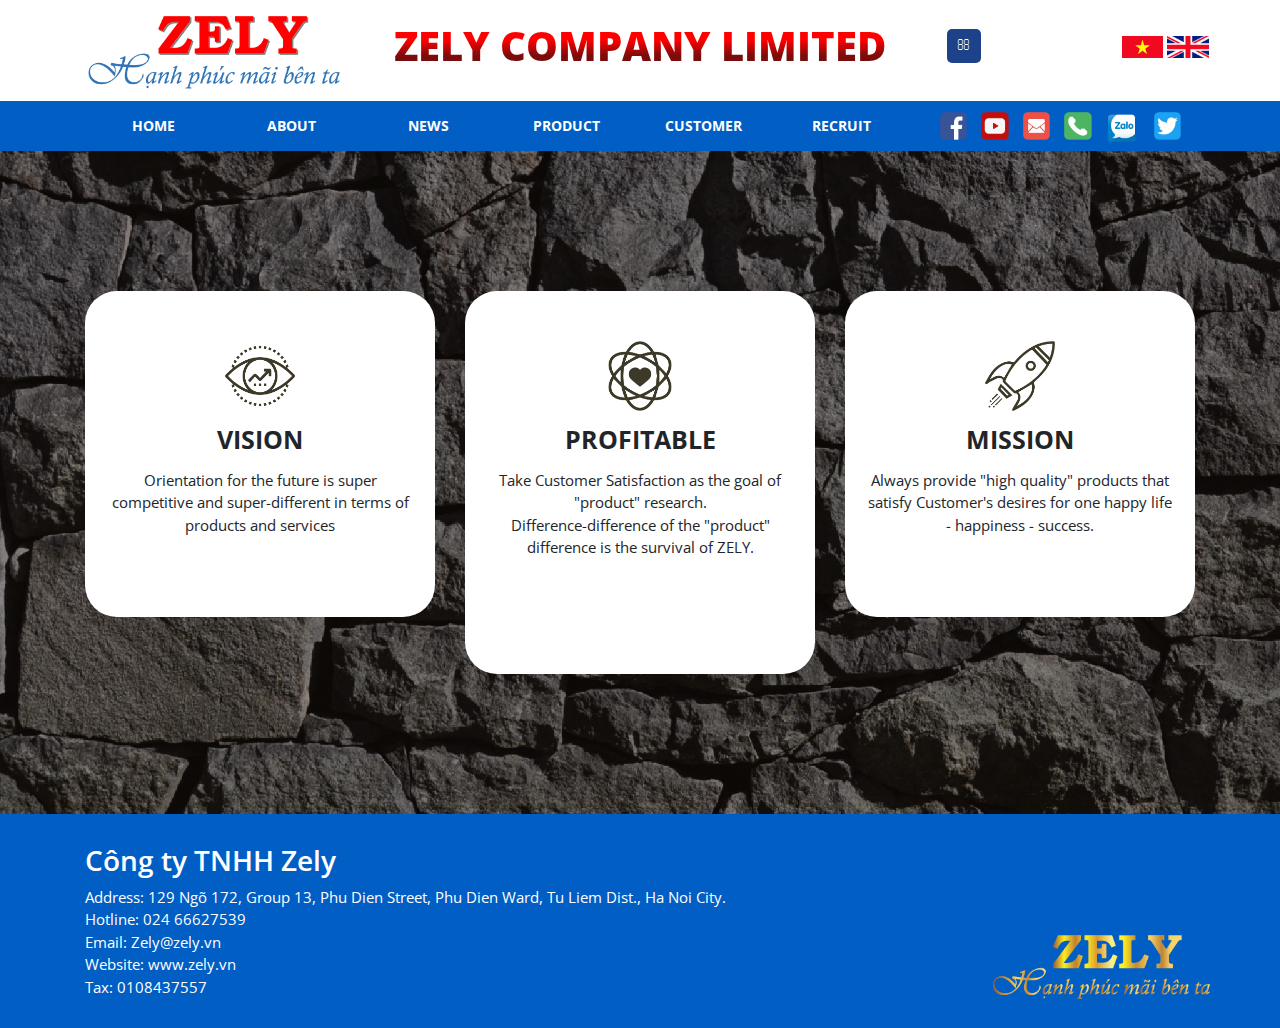
==== about-EN.html @ 78811bee "up" ====
<!DOCTYPE html>
<html lang="en">

<head>
    <meta charset="UTF-8">
    <meta name="viewport" content="width=device-width, initial-scale=1.0">
    <meta http-equiv="X-UA-Compatible" content="ie=edge">
    <title>Trang chủ</title>
    <!--CSS-->
    <link href="https://fonts.googleapis.com/css?family=Open+Sans:300,300i,400,400i,600,600i,700,700i,800,800i&amp;subset=cyrillic,cyrillic-ext,greek,greek-ext,latin-ext,vietnamese"
        rel="stylesheet">
    <link rel="stylesheet" href="CSS/bootstrap.min.css">
    <link rel="stylesheet" href="CSS/jquery.mmenu.all.css">
    <link rel="stylesheet" href="CSS\jquery.mmenu.css">
    <link rel="stylesheet" href="CSS\slick-theme.css">
    <link rel="stylesheet" href="CSS\slick.css">
    <link rel="stylesheet" href="CSS/font-awesome.min.css">
    <link rel="stylesheet" href="CSS/style.css">
    <!--JS-->
    <script src="JS/jquery-3.2.1.min.js"></script>
    <script src="js/bootstrap.min.js"></script>
    <script src="JS/jquery.mmenu.all.js"></script>
    <script src="JS\jquery.mmenu.js"></script>
    <script src="JS\slick.min.js"></script>
    <script src="JS/main.js"></script>
</head>

<body>
    <header class="header">
        <!-- mmenu -->
        <!-- top-bar -->
        <div class="container top-header">
            <div class="row">
                <div class="col-md-3 col-lg-3 col-sm-3 col-3 logo">
                    <a href="index-EN.html"><img src="IMG/logo.png" alt="zely"></a>
                </div>
                <div class="col-md-8 col-lg-6 col-sm-8 col-7  text-logo text-logo-en">
                    Zely Company Limited
                </div>
                <div class="col-lg-3 col-md-1 col-sm-1 col-2 search">
                    <div class="menu-mobile">
                        <a href="#menu"><i class="fa fa-bars" aria-hidden="true"></i></a>
                        <nav id="menu">
                            <ul id="panel-menu">
                                <li><a href="index-EN.html">Home</a></li>
                                <li><a href="#">about</a>
                                    <ul>
                                        <li><a href="about-EN.html">agency</a></li>
                                        <li><a href="#">vision</a></li>
                                        <li><a href="#">mission</a></li>
                                        <li><a href="#">value</a></li>
                                    </ul>
                                </li>
                                <li><a href="#">news</a></li>
                                <li><a href="#">product</a>
                                    <ul>
                                        <li><a href="wood-EN.html">wood furniture</a></li>
                                        <li><a href="#">Electric Appliances</a></li>
                                        <li><a href="#">construction</a></li>
                                        <li><a href="#">haulage</a></li>
                                        <li><a href="#">green tea</a></li>
                                        <li><a href="#">drinks</a></li>
                                        <li><a href="#">other products</a></li>
                                    </ul>
                                </li>
                                <li><a href="#">customer</a></li>
                                <li><a href="#">recruit</a></li>
                                <li><a href="#">language</a>
                                    <ul>
                                        <li><a href="about.html">vietnamese</a></li>
                                        <li><a href="about-EN.html">english</a></li>
                                    </ul>
                                </li>
                            </ul>
                        </nav>
                    </div>
                    <!-- search option start -->
                    <div class="search-option">
                        <input type="text" class="tsearch" placeholder="Search...">
                        <button class="button btn-search" type="submit"><i class="fa fa-search"></i></button>
                    </div>
                    <a class="main-search" href="javascript:;"><i class="fa fa-search"></i></a>
                    <!-- search option end -->
                    <!-- ngôn ngữ -->
                    <ul class="language list-unstyled">
                        <li><a href="about.html"><img src="IMG\vietnam.jpg" alt="cờ việt nam"></a></li>
                        <li><a href="about-EN.html"><img src="IMG\england .jpg" alt="cờ anh"></a></li>
                    </ul>
                    <!-- end-ngôn-ngữ -->
                </div>
            </div>
        </div>
        <!-- end-top-bar -->
        <!-- menu-desktop -->
        <!-- menu -->
        <div class="mid-header">
            <div class="container">
                <div class="row">
                    <ul class="list-unstyled menu-desktop col-lg-9 col-md-9">
                        <li><a href="index-EN.html">Home</a></li>
                        <li><a href="#">about</a>
                            <ul class="drop-dow list-unstyled">
                                <li><a href="about-EN.html">agency</a></li>
                                <li><a href="#">vision</a></li>
                                <li><a href="#">mission</a></li>
                                <li><a href="#">value</a></li>
                            </ul>
                        </li>
                        <li><a href="#">news</a></li>
                        <li><a href="#">product</a>
                            <ul class="drop-dow list-unstyled">
                                <li><a href="wood-EN.html">wood furniture</a></li>
                                <li><a href="#">Electric Appliances</a></li>
                                <li><a href="#">construction</a></li>
                                <li><a href="#">haulage</a></li>
                                <li><a href="#">green tea</a></li>
                                <li><a href="#">drinks</a></li>
                                <li><a href="#">other products</a></li>
                            </ul>
                        </li>
                        <li><a href="#">customer</a></li>
                        <li><a href="#">recruit</a></li>
                    </ul>
                    <!-- social -->
                    <ul class="col-lg-3 col-md-3 list-unstyled menu-social">
                        <li class="facebook"><a href="#"><img src="IMG\Social\facebook.png" alt="facebook"></a></li>
                        <li class="youtube"><a href="#"><img src="IMG\Social\youtube.png" alt="youtube"></a></li>
                        <li class="email"><a href="#"><img src="IMG\Social\email.png" alt="email"></a></li>
                        <li class="phone"><a href="#"><img src="IMG\Social\phone.png" alt="phone"></a></li>
                        <li class="zalo"><a href="#"><img src="IMG\Social\zalo.png" alt="zalo"></a></li>
                        <li class="twiter"><a href="#"><img src="IMG\Social\twiter.png" alt="twiter"></a></li>
                    </ul>
                </div>
                <!-- end-menu-desktop -->
            </div>
        </div>
    </header>
    <!-- start-slider -->
    <section class="about">
        <div class="container">
            <div class="row">
                <div class="col-md-4 ">
                    <div class="all-about all-fix fix-en">
                        <div class="pic-about">
                            <img src="IMG/about1.png" alt="tầm nhìn">
                        </div>
                        <div class="title-about">
                            vision
                        </div>
                        <div class="text-about">
                            Orientation for the future is super competitive and super-different in terms of products
                            and services
                        </div>
                    </div>
                </div>
                <div class="col-md-4 ">
                    <div class="all-about mid-about">
                        <div class="pic-about">
                            <img src="IMG/about2.png" alt="giá trị cốt lõi">
                        </div>
                        <div class="title-about">
                            profitable
                        </div>
                        <div class="text-about">
                            Take Customer Satisfaction as the goal of "product" research. <br />
                            Difference-difference of the "product" difference is the survival of ZELY.
                        </div>
                    </div>
                </div>
                <div class="col-md-4">
                    <div class="all-about all-fix fix-en">
                        <div class="pic-about">
                            <img src="IMG/about3.png" alt="sứ mệnh">
                        </div>
                        <div class="title-about">
                            Mission
                        </div>
                        <div class="text-about">
                            Always provide "high quality" products that satisfy Customer's desires for one happy life -
                            happiness - success.
                        </div>
                    </div>
                </div>
            </div>
        </div>
    </section>
    <footer class="footer">
        <div class="container all-logo-gold">
            <h3 class="title-company">Công ty TNHH Zely</h3>
            <div class="text-company">
                Address: 129 Ngõ 172, Group 13, Phu Dien Street, Phu Dien Ward, Tu Liem Dist., Ha Noi City. <br />
                Hotline: 024 66627539<br />
                Email: Zely@zely.vn<br />
                Website: www.zely.vn<br />
                Tax: 0108437557<br />
            </div>
            <div class="logo-gold">
                <img src="IMG/logo-gold.png" alt="">
            </div>
        </div>
    </footer>
</body>

</html>
---- CSS/style.css ----
body {
    margin: 0;
    padding: 0;
    font-family: 'Open Sans', sans-serif
}

img {
    width: 100%
}

.top-header {
    margin-top: 16px
}

.text-logo {
    text-transform: uppercase;
    font-size: 40px;
    font-weight: 900;
    width: 58%;
    text-align: center;
    background: linear-gradient(to bottom, red 30%, #7A0C0C 50%);
    color: transparent;
    -webkit-background-clip: text;
    background-clip: text
}

.search-option-5 button.button {
    display: inline-block;
    border: none;
    background: none;
    padding: 0
}

.search-option {
    background: #fff none repeat scroll 0 0;
    bottom: -5px;
    color: #444;
    display: none;
    position: absolute;
    right: 1px;
    width: 260px;
    z-index: 99999
}

.search-option input {
    background: #fff none repeat scroll 0 0;
    border: 1px solid #1E428A;
    color: #444;
    display: block;
    float: left;
    font-size: 14px;
    font-style: italic;
    padding: 8px 10px;
    width: 225px;
    height: 34px
}

.search-option button.button {
    background: #1e428a;
    border: medium none;
    color: #fff;
    display: inline-block;
    float: right;
    font-size: 14px;
    line-height: 34px;
    padding: 0 11px;
    text-align: center
}

.header a.main-search {
    color: #fff;
    left: -84%;
    display: inline-block;
    float: right;
    font-size: 13px;
    line-height: 33px;
    position: relative;
    text-align: center;
    width: 34px;
    height: 34px;
    background: #1e428a;
    border-radius: 5px;
    margin-top: 13px
}

.language img {
    width: 47%
}

.language {
    display: inline;
    flex-direction: row;
    margin: 0;
    position: absolute;
    left: 69%;
    top: 21%
}

div#mm-2 {
    background: #498BCE !important;
}

.language li {
    display: inline
}

.menu-prod {
    float: right;
    width: 37px;
    text-align: center;
    padding: 7px;
    background: #0056B3;
    display: none;
    margin-top: 5px;
}

.menu-produ {
    float: right;
    width: 37px;
    text-align: center;
    padding: 7px;
    background: #0056B3;
    display: none;
    margin-top: 5px;
}

.menu-prod a {
    text-decoration: none;
    color: #fff
}

.menu-produ a {
    text-decoration: none;
    color: #fff
}

.menu-prod i {
    font-size: 18px;
}

.menu-produ i {
    font-size: 18px;
}

#menu-reponsiv {
    text-transform: uppercase
}

#menu-reponsive {
    text-transform: uppercase
}

ul.mm-listview {
    background: #0056B3
}

li.mm-listitem {
    color: #fff;
    font-weight: 600
}

div#panel-menu {
    background: #0056B3;
}

@media(max-width:1199px) {
    .text-logo-en {
        font-size: 36px !important;
    }
    .list-menu-wood-EN li {
        font-size: 14px;
    }
}

@media (max-width:991px) {
    .menu-prod {
        display: block;
    }
    .list-menu-wood {
        display: none !important;
    }
    .text-company {
        font-size: 14px;
    }
    h3.title-company {
        font-size: 25px !important;
    }
    h2.title-achievements,
    h2.title-partner {
        font-size: 29px !important;
    }
    .list-menu-product {
        display: none !important;
    }
    .list-new-product li {
        font-size: 15px;
        padding: 11px 0 !important;
    }
    .menu-produ {
        display: block;
    }
    .mid-header .container {
        overflow: hidden
    }
    .header .mid-header {
        margin-top: 0;
        background: unset
    }
    .header .menu-mobile {
        display: block
    }
    .mid-header .menu-social {
        display: none
    }
    .mid-header .menu-desktop {
        display: none
    }
    .language {
        left: 60%;
        top: 19%;
        display: none
    }
    .header a.main-search {
        display: none
    }
    .text-logo {
        font-size: 29px;
        text-align: left;
    }
    /*.search-top-header
   {
      margin-top:6px;
      font-size:10px;
      height:29px
      }*/
    .search-top-header {
        display: none
    }
    .logo-gold img {
        top: 72% !important;
    }
}

@media (max-width:767px) {
    .text-logo-en {
        font-size: 26px !important;
    }
    footer.footer {
        padding: 15px 0 !important;
    }
    .text-company {
        font-size: 14px;
    }
    h3.title-company {
        font-size: 22px !important;
    }
    .logo-gold img {
        top: 79% !important;
        width: 22% !important;
    }
    h2.title-achievements,
    h2.title-partner {
        font-size: 21px !important;
        padding: 20px 0 !important;
    }
    .product-slide button {
        display: none !important;
    }
    .list-new-product li {
        font-size: 17px;
    }
    .top-header {
        margin-top: 0px;
    }
    .search .menu-mobile {
        float: right;
        text-align: center;
        padding: 2px 7px;
        background: #0056B3;
        margin-top: 10px;
    }
    .text-logo {
        font-size: 21px;
        margin-top: 10px;
    }
    .logo img {
        width: 114%;
        margin-top: 10px;
    }
    .new-product {
        padding: 15px 0 !important;
    }
    .slide-house {
        margin: 0px 0px !important;
    }
}

@Media(max-width:576px) {
    .text-logo-en {
        font-size: 22px !important;
    }
    h3.title-company {
        font-size: 20px !important;
    }
    .text-company {
        font-size: 13px !important;
    }
    .list-new-product {
        flex-direction: column !important;
        width: 100% !important;
        margin-bottom: 0px !important;
    }
    .list-new-product li {
        font-size: 13px;
        width: 100% !important;
        border-left: none !important;
        border-right: none !important;
        border-bottom: 1px solid #fff;
    }
    .list-new-product li:last-child {
        border-bottom: none;
    }
}

@media (max-width:515px) {
    .text-logo-en {
        font-size: 19px !important;
    }
}

@media (max-width:455px) {
    .text-company {
        font-size: 11px !important;
    }
    h3.title-company {
        font-size: 15px !important;
    }
    .list-new-product li {
        font-size: 11px;
    }
}

@media (max-width:504px) {
    h2.title-achievements,
    h2.title-partner {
        font-size: 19px !important;
        padding: 13px 0 !important;
    }
    .text-logo {
        font-size: 19px
    }
    .search .menu-mobile {}
}

@media (max-width:473px) {
    .search .menu-mobile {
        margin-top: 6px;
    }
}

@media (max-width:452px) {
    .text-logo-en {
        font-size: 16px !important;
    }
    .text-logo {
        font-size: 18px;
    }
}

@media (max-width:431px) {
    .text-logo {
        font-size: 17px;
    }
}

@media (max-width:428px) {
    h2.title-achievements,
    h2.title-partner {
        font-size: 16px !important;
    }
    .text-logo {
        font-size: 16px
    }
    .logo img {
        width: 138%;
    }
}

@media(max-width:428px) {
    .text-logo {
        font-size: 15px;
    }
}

@media (max-width:368px) {
    h2.title-achievements,
    h2.title-partner {
        font-size: 14px !important;
    }
    .text-logo {
        font-size: 14px
    }
    .logo img {
        width: 149%;
    }
}

@media (max-width:346px) {
    .text-logo {
        font-size: 13px;
    }
}

@media (max-width: 326px) {
    .text-logo {
        font-size: 12px !important;
    }
}

@media (max-width:315px) {
    h2.title-achievements,
    h2.title-partner {
        font-size: 13px !important;
        padding: 10px 0 !important;
    }
    .text-logo {
        font-size: 13px
    }
}

/*mid-header*/

.mid-header {
    background: #005EC5;
    margin-top: 5px
}

.menu-desktop {
    display: flex;
    margin: 0;
    height: 50px
}

.menu-desktop>li {
    text-transform: uppercase;
    position: relative;
    text-align: center;
    width: 16.666%;
    padding-top: 14px;
    font-size: 14px
}

.menu-desktop>li>a {
    text-decoration: none;
    font-weight: 700;
    color: #fff
}

.menu-desktop>li:before {
    content: '';
    background: #fff;
    width: 0;
    height: 2px;
    left: 0;
    transition: all linear .5s;
    position: absolute;
    top: 0
}

.menu-desktop>li:hover:before {
    width: 100%
}

.drop-dow {
    background: #005ec5;
    border-top: 2px solid #1e428a;
    left: 0;
    opacity: 0;
    position: absolute;
    top: 115%;
    transition: all .3s ease 0;
    visibility: hidden;
    width: 220px;
    z-index: -99
}

.drop-dow li {
    border-bottom: 1px solid #ddd;
    padding: 0;
    position: relative;
    width: 100%
}

.drop-dow>li>a {
    color: #fff;
    display: block;
    font-size: 13px;
    font-weight: 700;
    padding: 10px 15px;
    text-transform: uppercase
}

.drop-dow>li>a:hover {
    color: #fff;
    background: #1e428a
}

li:hover .drop-dow {
    top: 100%;
    opacity: 1;
    z-index: 999;
    visibility: visible
}

.menu-desktop li:hover .drop-dow {
    display: block;
    transition: .9s
}

.menu-social {
    display: flex;
    margin-top: 11px;
    margin-bottom: 0
}

.menu-social li a img {
    width: 66%
}

.menu-mobile {
    float: right;
    width: 37px;
    text-align: center;
    padding: 7px;
    background: #0056B3;
    display: none
}

.menu-mobile a {
    text-decoration: none;
    color: #fff
}

.menu-mobile i {
    font-size: 18px;
}

#menu {
    text-transform: uppercase
}

ul.mm-listview {
    background: #0056B3
}

li.mm-listitem {
    color: #fff;
    font-weight: 600
}

.slider-banner .slick-dots {
    bottom: 0;
}

.slider-banner .slick-dots li.slick-active button:before {
    opacity: 1;
    color: #fff;
}

.slider-banner .slick-dots li button:before {
    opacity: 0.65;
    color: #000;
    font-size: 36px;
}

@media (max-width:767px) {
    .slider-banner .slick-dots li button:before {
        display: none !important;
    }
}

/* Lĩnh vực kinh doanh */

.business-areas {
    background: url(..//IMG/background-areas.png) top center repeat;
    background-size: cover;
    margin-top: -30px;
}

h2.title-business-areas {
    text-transform: uppercase;
    text-align: center;
    font-weight: 700;
    color: #fff;
    margin-bottom: 66px;
}

.all-areas {
    padding-top: 50px;
}

.slider-business-areas img {
    padding: 0px 5px
}

.slider-banner .slick-slide,
.slider-business-areas .slick-slide:focus {
    outline: none !important;
}

.slider-business-areas .slick-next:before {
    content: '\f0da';
    font-family: FontAwesome;
}

.slider-business-areas .slick-prev:before {
    content: '\f0d9';
    font-family: FontAwesome;
}

.slider-business-areas .slick-prev:before,
.slider-business-areas .slick-next:before {
    opacity: 1;
    font-size: 40px;
}

@media(max-width: 991px) {
    h2.title-business-areas {
        font-size: 29px;
    }
    h2.title-business-areas {
        margin-bottom: 46px;
    }
}

.all-fix {
    height: 326px !important;
}

@media(max-width: 767px) {
    h2.title-business-areas {
        font-size: 21px;
    }
    h2.title-business-areas {
        margin-bottom: 30px;
    }
    .slider-business-areas button {
        display: none !important;
    }
    .about {
        padding: 50px 0 !important;
    }
    .mid-about {
        margin: 36px 0 !important;
    }
    .mid-about {
        height: 325px !important;
    }
    .title-about {
        font-size: 20px !important;
    }
}

@media(max-width: 576px) {
    .slide-coke {
        margin: 28px 0 !important;
    }
    .all-areas {
        padding-top: 27px;
    }
    .list-product-wood ul {
        display: flex;
        flex-direction: column;
    }
    .list-pro img {
        width: 90% !important;
    }
    .pagination a {
        font-size: 13px !important;
    }
}

@media(max-width: 504px) {
    h2.title-business-areas {
        font-size: 19px;
    }
}

@media(max-width:462px) {
    .title-about {
        font-size: 17px !important;
    }
    .all-fix {
        height: 281px !important;
    }
}

@media(max-width: 428px) {
    h2.title-business-areas {
        font-size: 16px;
    }
    .all-areas {
        padding-top: 15px;
    }
    h2.title-business-areas {
        margin-bottom: 15px;
    }
}

@media(max-width: 389px) {
    .text-logo-en {
        font-size: 14px !important;
    }
}

@media(max-width: 368px) {
    h2.title-business-areas {
        font-size: 14px;
    }
}

@media(max-width: 346px) {
    .text-logo-en {
        font-size: 12px !important;
    }
}

@media(max-width: 315px) {
    h2.title-business-areas {
        font-size: 13px;
    }
}

@media (max-width: 305px) {
    .text-logo-en {
        font-size: 12px !important;
    }
}

/* menu-product */

.menu-product {
    width: 99%;
    margin: 0 auto;
}

.list-menu-product {
    list-style: none;
    display: flex;
    margin-top: 20px;
    padding: 0;
    background: #000;
}

.list-menu-product li {
    text-transform: uppercase;
    cursor: pointer;
    text-align: center;
    padding: 20px 0;
    width: 16.69%;
    font-weight: 700;
    border-left: 1px solid #BFBFBF;
    border-right: 1px solid #BFBFBF;
}

.list-menu-product li:first-child {
    border-left: none;
}

.list-menu-product li:last-child {
    border-right: none;
}

.list-menu-product li a {
    text-decoration: none;
    color: #fff;
}

.product-slide {
    margin-top: 50px;
}

.product-slide img {
    padding: 0px 5px
}

.product-slide .slick-slide,
.product-slide .slick-slide:focus {
    outline: none !important;
}

.product-slide .slick-next:before {
    content: '\f0da';
    font-family: FontAwesome;
}

.product-slide .slick-prev:before {
    content: '\f0d9';
    font-family: FontAwesome;
}

.product-slide .slick-prev:before,
.product-slide .slick-next:before {
    opacity: 1;
    font-size: 40px;
}

.active {
    background: #005EC5 !important;
}

.list-new-product {
    display: flex;
    background: #000;
    list-style-type: none;
    width: 99%;
    margin: 0 auto;
    ;
    padding-left: 0;
}

.list-new-product li {
    width: 50%;
    text-align: center;
    padding: 20px 0;
    font-weight: 700;
    border-left: 1px solid #fff;
    border-right: 1px solid #fff
}

.list-new-product li:first-child {
    border-left: none;
}

.list-new-product li:last-child {
    border-right: none;
}

.list-new-product li a {
    text-decoration: none;
    color: #fff;
    text-transform: uppercase;
}

.slide-coke .slick-slide,
.slide-coke .slick-slide:focus {
    outline: none !important;
}

.slide-house .slick-slide,
.slide-house .slick-slide:focus {
    outline: none !important;
}

.new-product {
    background: url(../IMG/background-areas.png) top center no-repeat;
    background-size: cover;
    padding: 40px 0;
}

.list-new-product {
    margin-bottom: 30px;
}

.slide-coke {
    margin: 40px 0;
}

.slide-house {
    margin: 40px 0;
}

h2.title-achievements,
h2.title-partner {
    text-align: center;
    color: #fff;
    text-transform: uppercase;
    font-weight: 600;
    padding: 30px 0;
}

.pic-partner img {
    padding: 0 5px;
}

.logo-gold {}

.logo-gold img {
    width: 19%;
    position: absolute;
    top: 59%;
    right: 0;
}

footer.footer {
    padding: 30px 0;
    background: #005EC5;
}

.text-company {
    color: #fff;
    font-size: 15px;
}

h3.title-company {
    font-weight: 600;
    color: #fff;
}

.all-logo-gold {
    position: relative;
}

/* About */

.about {
    background: url(../IMG/background-areas.png) top center no-repeat;
    background-size: cover;
    padding: 140px 0;
}

.pic-about {
    text-align: center;
    padding-top: 50px;
}

.pic-about img {
    width: 20%;
}

.title-about {
    text-align: center;
    text-transform: uppercase;
    margin: 10px 0;
    font-weight: 700;
    font-size: 25px;
}

.text-about {
    padding: 0 20px;
    font-size: 15px;
    text-align: center;
}

.all-about {
    background: #fff;
    border-radius: 32px;
    transition-timing-function: ease-out;
    transition-duration: .35s;
}

.all-about:hover {
    transition-timing-function: ease-out;
    transition-duration: .3s;
    transform: translateY(-10px);
    box-shadow: 0 14px 32px 0 rgba(0, 0, 0, 0.3);
}

.all-fix {
    height: 303px;
}

.mid-about {
    height: 383px;
}

/* Gỗ nội thất */

.list-menu-wood {
    list-style: none;
    display: flex;
    padding: 0;
    background: #000;
    margin: 0;
}

.list-menu-wood li {
    padding: 20px 0;
    width: 16.69%;
    border-left: 1px solid #BFBFBF;
    border-right: 1px solid #BFBFBF;
    cursor: pointer;
    text-align: center;
}

.list-menu-wood li:first-child {
    border-left: none;
}

.list-menu-wood li:last-child {
    border-right: none;
}

.menu-product-wood {
    width: 100%;
    margin: 0 auto;
    margin-top: -30px;
    background: url(../IMG/background-areas.png) top center no-repeat;
    background-size: cover;
}

.list-menu-wood li a {
    text-decoration: none;
    color: #fff;
    text-transform: uppercase;
    font-weight: 700;
}

.list-product-wood {
    padding: 80px 0;
}

article.list-pro>ul>li {
    display: inline;
}

.list-pro img {
    width: 24%;
    padding: 5px;
}

.all-menu-product-wood {
    padding-top: 40px;
}

.pagination {
    display: flex;
    width: 100%;
    justify-content: center;
    padding-bottom: 20px;
}

.pagination a {
    color: #fff;
    float: left;
    padding: 8px 16px;
    text-decoration: none;
    transition: background-color .3s;
}

.pagination a.active {
    color: #000;
}

.pagination a:hover:not(.active) {
    background-color: #ddd;
    color: #000;
}

.fix-en {}
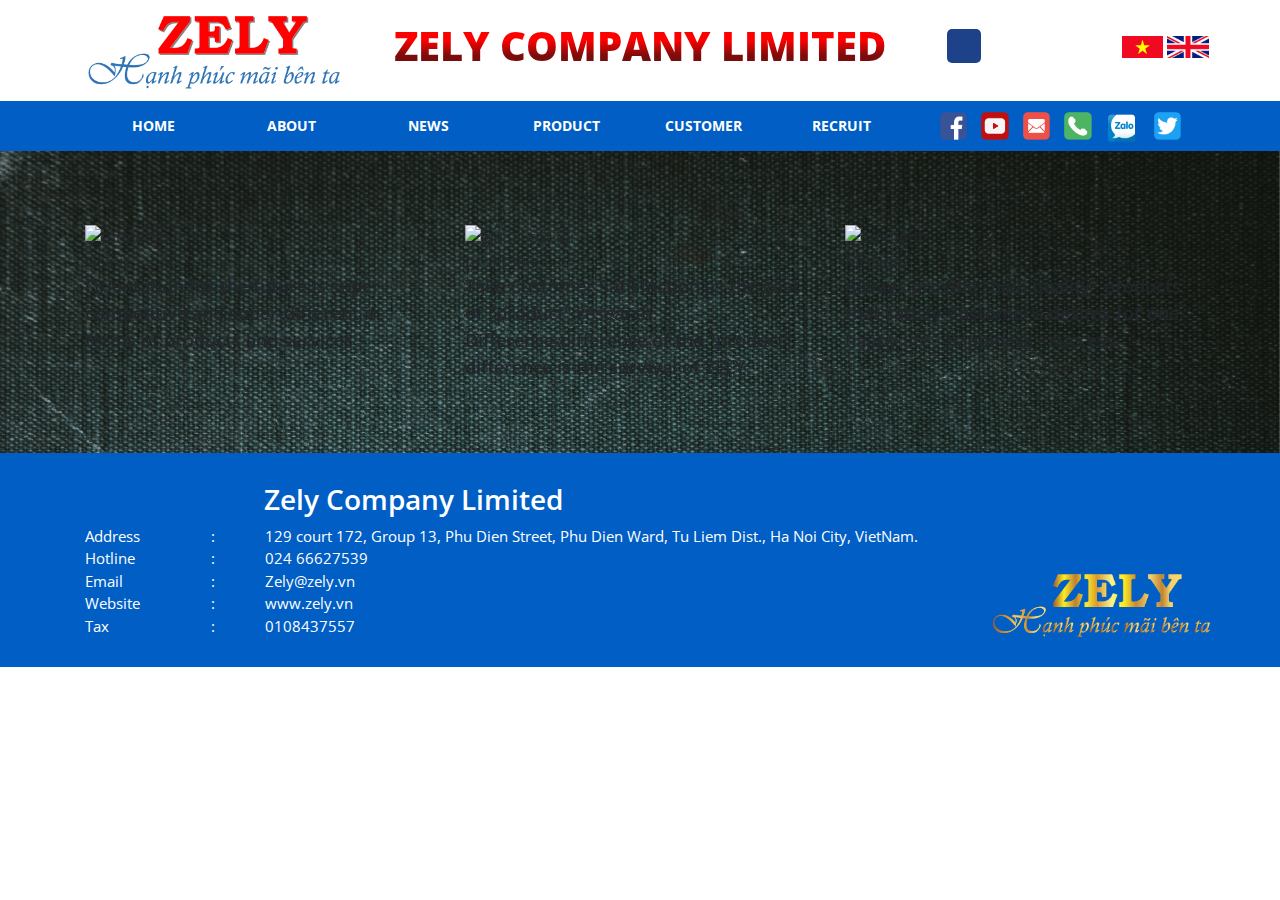
==== commit bf06ce43: "update" ====
--- a/about-EN.html
+++ b/about-EN.html
@@ -5,16 +5,16 @@
     <meta charset="UTF-8">
     <meta name="viewport" content="width=device-width, initial-scale=1.0">
     <meta http-equiv="X-UA-Compatible" content="ie=edge">
-    <title>Trang chủ</title>
+    <title>About</title>
     <!--CSS-->
-    <link href="https://fonts.googleapis.com/css?family=Open+Sans:300,300i,400,400i,600,600i,700,700i,800,800i&amp;subset=cyrillic,cyrillic-ext,greek,greek-ext,latin-ext,vietnamese"
-        rel="stylesheet">
+    <link rel="shortcut icon" href="IMG/Social/favicon.ico" />
+    <link href="https://fonts.googleapis.com/css?family=Open+Sans:300,300i,400,400i,600,600i,700,700i,800,800i&amp;subset=cyrillic,cyrillic-ext,greek,greek-ext,latin-ext,vietnamese" rel="stylesheet">
     <link rel="stylesheet" href="CSS/bootstrap.min.css">
     <link rel="stylesheet" href="CSS/jquery.mmenu.all.css">
     <link rel="stylesheet" href="CSS\jquery.mmenu.css">
     <link rel="stylesheet" href="CSS\slick-theme.css">
     <link rel="stylesheet" href="CSS\slick.css">
-    <link rel="stylesheet" href="CSS/font-awesome.min.css">
+    <link rel="stylesheet" type="text/css" href="Lib/font-awesome-4.7.0/css/font-awesome.min.css">
     <link rel="stylesheet" href="CSS/style.css">
     <!--JS-->
     <script src="JS/jquery-3.2.1.min.js"></script>
@@ -83,8 +83,12 @@
                     <!-- search option end -->
                     <!-- ngôn ngữ -->
                     <ul class="language list-unstyled">
-                        <li><a href="about.html"><img src="IMG\vietnam.jpg" alt="cờ việt nam"></a></li>
-                        <li><a href="about-EN.html"><img src="IMG\england .jpg" alt="cờ anh"></a></li>
+                        <li>
+                            <a href="about.html"><img src="IMG\vietnam.jpg" alt="cờ việt nam"></a>
+                        </li>
+                        <li>
+                            <a href="about-EN.html"><img src="IMG\england .jpg" alt="cờ anh"></a>
+                        </li>
                     </ul>
                     <!-- end-ngôn-ngữ -->
                 </div>
@@ -123,12 +127,24 @@
                     </ul>
                     <!-- social -->
                     <ul class="col-lg-3 col-md-3 list-unstyled menu-social">
-                        <li class="facebook"><a href="#"><img src="IMG\Social\facebook.png" alt="facebook"></a></li>
-                        <li class="youtube"><a href="#"><img src="IMG\Social\youtube.png" alt="youtube"></a></li>
-                        <li class="email"><a href="#"><img src="IMG\Social\email.png" alt="email"></a></li>
-                        <li class="phone"><a href="#"><img src="IMG\Social\phone.png" alt="phone"></a></li>
-                        <li class="zalo"><a href="#"><img src="IMG\Social\zalo.png" alt="zalo"></a></li>
-                        <li class="twiter"><a href="#"><img src="IMG\Social\twiter.png" alt="twiter"></a></li>
+                        <li class="facebook">
+                            <a href="#"><img src="IMG\Social\facebook.png" alt="facebook"></a>
+                        </li>
+                        <li class="youtube">
+                            <a href="#"><img src="IMG\Social\youtube.png" alt="youtube"></a>
+                        </li>
+                        <li class="email">
+                            <a href="#"><img src="IMG\Social\email.png" alt="email"></a>
+                        </li>
+                        <li class="phone">
+                            <a href="#"><img src="IMG\Social\phone.png" alt="phone"></a>
+                        </li>
+                        <li class="zalo">
+                            <a href="#"><img src="IMG\Social\zalo.png" alt="zalo"></a>
+                        </li>
+                        <li class="twiter">
+                            <a href="#"><img src="IMG\Social\twiter.png" alt="twiter"></a>
+                        </li>
                     </ul>
                 </div>
                 <!-- end-menu-desktop -->
@@ -148,8 +164,7 @@
                             vision
                         </div>
                         <div class="text-about">
-                            Orientation for the future is super competitive and super-different in terms of products
-                            and services
+                            Orientation for the future is super competitive and super-different in terms of products and services
                         </div>
                     </div>
                 </div>
@@ -162,8 +177,7 @@
                             profitable
                         </div>
                         <div class="text-about">
-                            Take Customer Satisfaction as the goal of "product" research. <br />
-                            Difference-difference of the "product" difference is the survival of ZELY.
+                            Take Customer Satisfaction as the goal of "product" research. <br /> Difference-difference of the "product" difference is the survival of ZELY.
                         </div>
                     </div>
                 </div>
@@ -176,8 +190,7 @@
                             Mission
                         </div>
                         <div class="text-about">
-                            Always provide "high quality" products that satisfy Customer's desires for one happy life -
-                            happiness - success.
+                            Always provide "high quality" products that satisfy Customer's desires for one happy life - happiness - success.
                         </div>
                     </div>
                 </div>
@@ -186,13 +199,18 @@
     </section>
     <footer class="footer">
         <div class="container all-logo-gold">
-            <h3 class="title-company">Công ty TNHH Zely</h3>
+            <h3 class="title-company">Zely Company Limited</h3>
             <div class="text-company">
-                Address: 129 Ngõ 172, Group 13, Phu Dien Street, Phu Dien Ward, Tu Liem Dist., Ha Noi City. <br />
-                Hotline: 024 66627539<br />
-                Email: Zely@zely.vn<br />
-                Website: www.zely.vn<br />
-                Tax: 0108437557<br />
+                <span> Address</span>:
+                <aside> 129 court 172, Group 13, Phu Dien Street, Phu Dien Ward, Tu Liem Dist., Ha Noi City, VietNam.</aside> <br />
+                <span> Hotline </span>:
+                <aside> 024 66627539</aside><br />
+                <span> Email</span>:
+                <aside> Zely@zely.vn</aside><br />
+                <span> Website</span>:
+                <aside> www.zely.vn</aside><br />
+                <span> Tax</span>:
+                <aside> 0108437557</aside><br />
             </div>
             <div class="logo-gold">
                 <img src="IMG/logo-gold.png" alt="">
--- a/CSS/style.css
+++ b/CSS/style.css
@@ -97,7 +97,7 @@
 }
 
 div#mm-2 {
-    background: #498BCE !important;
+    background: #498BCE!important
 }
 
 .language li {
@@ -111,7 +111,7 @@
     padding: 7px;
     background: #0056B3;
     display: none;
-    margin-top: 5px;
+    margin-top: 5px
 }
 
 .menu-produ {
@@ -121,7 +121,7 @@
     padding: 7px;
     background: #0056B3;
     display: none;
-    margin-top: 5px;
+    margin-top: 5px
 }
 
 .menu-prod a {
@@ -135,11 +135,11 @@
 }
 
 .menu-prod i {
-    font-size: 18px;
+    font-size: 18px
 }
 
 .menu-produ i {
-    font-size: 18px;
+    font-size: 18px
 }
 
 #menu-reponsiv {
@@ -160,44 +160,44 @@
 }
 
 div#panel-menu {
-    background: #0056B3;
+    background: #0056B3
 }
 
 @media(max-width:1199px) {
     .text-logo-en {
-        font-size: 36px !important;
+        font-size: 36px!important
     }
     .list-menu-wood-EN li {
-        font-size: 14px;
+        font-size: 14px
     }
 }
 
 @media (max-width:991px) {
     .menu-prod {
-        display: block;
+        display: block
     }
     .list-menu-wood {
-        display: none !important;
+        display: none!important
     }
     .text-company {
-        font-size: 14px;
+        font-size: 14px
     }
     h3.title-company {
-        font-size: 25px !important;
+        font-size: 25px!important
     }
     h2.title-achievements,
     h2.title-partner {
-        font-size: 29px !important;
+        font-size: 29px!important
     }
     .list-menu-product {
-        display: none !important;
+        display: none!important
     }
     .list-new-product li {
         font-size: 15px;
-        padding: 11px 0 !important;
+        padding: 11px 0!important
     }
     .menu-produ {
-        display: block;
+        display: block
     }
     .mid-header .container {
         overflow: hidden
@@ -225,126 +225,120 @@
     }
     .text-logo {
         font-size: 29px;
-        text-align: left;
-    }
-    /*.search-top-header
-   {
-      margin-top:6px;
-      font-size:10px;
-      height:29px
-      }*/
+        text-align: left
+    }
     .search-top-header {
         display: none
     }
     .logo-gold img {
-        top: 72% !important;
+        top: 72%!important
     }
 }
 
 @media (max-width:767px) {
     .text-logo-en {
-        font-size: 26px !important;
+        font-size: 26px!important
     }
     footer.footer {
-        padding: 15px 0 !important;
+        padding: 15px 0!important
     }
     .text-company {
-        font-size: 14px;
+        font-size: 14px
     }
     h3.title-company {
-        font-size: 22px !important;
+        font-size: 22px!important
     }
     .logo-gold img {
-        top: 79% !important;
-        width: 22% !important;
+        top: 79%!important;
+        width: 22%!important
     }
     h2.title-achievements,
     h2.title-partner {
-        font-size: 21px !important;
-        padding: 20px 0 !important;
+        font-size: 21px!important;
+        padding: 20px 0!important
     }
     .product-slide button {
-        display: none !important;
+        display: none!important
     }
     .list-new-product li {
-        font-size: 17px;
+        font-size: 17px
     }
     .top-header {
-        margin-top: 0px;
+        margin-top: 0
     }
     .search .menu-mobile {
         float: right;
         text-align: center;
         padding: 2px 7px;
         background: #0056B3;
-        margin-top: 10px;
+        margin-top: 10px
     }
     .text-logo {
         font-size: 21px;
-        margin-top: 10px;
+        margin-top: 10px
     }
     .logo img {
         width: 114%;
-        margin-top: 10px;
+        margin-top: 10px
     }
     .new-product {
-        padding: 15px 0 !important;
+        padding: 15px 0!important
     }
     .slide-house {
-        margin: 0px 0px !important;
-    }
-}
-
-@Media(max-width:576px) {
+        margin: 0!important
+    }
+}
+
+@media(max-width:576px) {
     .text-logo-en {
-        font-size: 22px !important;
+        font-size: 22px!important
     }
     h3.title-company {
-        font-size: 20px !important;
+        font-size: 20px!important
     }
     .text-company {
-        font-size: 13px !important;
+        font-size: 13px!important
     }
     .list-new-product {
-        flex-direction: column !important;
-        width: 100% !important;
-        margin-bottom: 0px !important;
+        flex-direction: column!important;
+        width: 100%!important;
+        margin-bottom: 0!important
     }
     .list-new-product li {
         font-size: 13px;
-        width: 100% !important;
-        border-left: none !important;
-        border-right: none !important;
-        border-bottom: 1px solid #fff;
+        width: 100%!important;
+        border-left: none!important;
+        border-right: none!important;
+        border-bottom: 1px solid #fff
     }
     .list-new-product li:last-child {
-        border-bottom: none;
+        border-bottom: none
     }
 }
 
 @media (max-width:515px) {
     .text-logo-en {
-        font-size: 19px !important;
+        font-size: 19px!important
     }
 }
 
 @media (max-width:455px) {
     .text-company {
-        font-size: 11px !important;
+        font-size: 11px!important
     }
     h3.title-company {
-        font-size: 15px !important;
+        font-size: 15px!important
     }
     .list-new-product li {
-        font-size: 11px;
+        font-size: 11px
     }
 }
 
 @media (max-width:504px) {
     h2.title-achievements,
     h2.title-partner {
-        font-size: 19px !important;
-        padding: 13px 0 !important;
+        font-size: 19px!important;
+        padding: 13px 0!important
     }
     .text-logo {
         font-size: 19px
@@ -354,81 +348,79 @@
 
 @media (max-width:473px) {
     .search .menu-mobile {
-        margin-top: 6px;
+        margin-top: 6px
     }
 }
 
 @media (max-width:452px) {
     .text-logo-en {
-        font-size: 16px !important;
-    }
-    .text-logo {
-        font-size: 18px;
+        font-size: 16px!important
+    }
+    .text-logo {
+        font-size: 18px
     }
 }
 
 @media (max-width:431px) {
     .text-logo {
-        font-size: 17px;
+        font-size: 17px
     }
 }
 
 @media (max-width:428px) {
     h2.title-achievements,
     h2.title-partner {
-        font-size: 16px !important;
+        font-size: 16px!important
     }
     .text-logo {
         font-size: 16px
     }
     .logo img {
-        width: 138%;
+        width: 138%
     }
 }
 
 @media(max-width:428px) {
     .text-logo {
-        font-size: 15px;
+        font-size: 15px
     }
 }
 
 @media (max-width:368px) {
     h2.title-achievements,
     h2.title-partner {
-        font-size: 14px !important;
+        font-size: 14px!important
     }
     .text-logo {
         font-size: 14px
     }
     .logo img {
-        width: 149%;
+        width: 149%
     }
 }
 
 @media (max-width:346px) {
     .text-logo {
-        font-size: 13px;
+        font-size: 13px
     }
 }
 
 @media (max-width: 326px) {
     .text-logo {
-        font-size: 12px !important;
+        font-size: 12px!important
     }
 }
 
 @media (max-width:315px) {
     h2.title-achievements,
     h2.title-partner {
-        font-size: 13px !important;
-        padding: 10px 0 !important;
+        font-size: 13px!important;
+        padding: 10px 0!important
     }
     .text-logo {
         font-size: 13px
     }
 }
-
-/*mid-header*/
 
 .mid-header {
     background: #005EC5;
@@ -542,7 +534,7 @@
 }
 
 .menu-mobile i {
-    font-size: 18px;
+    font-size: 18px
 }
 
 #menu {
@@ -559,32 +551,30 @@
 }
 
 .slider-banner .slick-dots {
-    bottom: 0;
+    bottom: 0
 }
 
 .slider-banner .slick-dots li.slick-active button:before {
     opacity: 1;
-    color: #fff;
+    color: #fff
 }
 
 .slider-banner .slick-dots li button:before {
-    opacity: 0.65;
+    opacity: .65;
     color: #000;
-    font-size: 36px;
+    font-size: 36px
 }
 
 @media (max-width:767px) {
     .slider-banner .slick-dots li button:before {
-        display: none !important;
-    }
-}
-
-/* Lĩnh vực kinh doanh */
+        display: none!important
+    }
+}
 
 .business-areas {
     background: url(..//IMG/background-areas.png) top center repeat;
     background-size: cover;
-    margin-top: -30px;
+    margin-top: -30px
 }
 
 h2.title-business-areas {
@@ -592,156 +582,131 @@
     text-align: center;
     font-weight: 700;
     color: #fff;
-    margin-bottom: 66px;
+    margin-bottom: 66px
 }
 
 .all-areas {
-    padding-top: 50px;
+    padding-top: 50px
 }
 
 .slider-business-areas img {
-    padding: 0px 5px
+    padding: 0 5px
 }
 
 .slider-banner .slick-slide,
 .slider-business-areas .slick-slide:focus {
-    outline: none !important;
+    outline: none!important
 }
 
 .slider-business-areas .slick-next:before {
     content: '\f0da';
-    font-family: FontAwesome;
+    font-family: FontAwesome
 }
 
 .slider-business-areas .slick-prev:before {
     content: '\f0d9';
-    font-family: FontAwesome;
+    font-family: FontAwesome
 }
 
 .slider-business-areas .slick-prev:before,
 .slider-business-areas .slick-next:before {
     opacity: 1;
-    font-size: 40px;
+    font-size: 40px
 }
 
 @media(max-width: 991px) {
     h2.title-business-areas {
-        font-size: 29px;
+        font-size: 29px
     }
     h2.title-business-areas {
-        margin-bottom: 46px;
-    }
-}
-
-.all-fix {
-    height: 326px !important;
+        margin-bottom: 46px
+    }
 }
 
 @media(max-width: 767px) {
     h2.title-business-areas {
-        font-size: 21px;
+        font-size: 21px
     }
     h2.title-business-areas {
-        margin-bottom: 30px;
+        margin-bottom: 30px
     }
     .slider-business-areas button {
-        display: none !important;
-    }
-    .about {
-        padding: 50px 0 !important;
-    }
-    .mid-about {
-        margin: 36px 0 !important;
-    }
-    .mid-about {
-        height: 325px !important;
-    }
-    .title-about {
-        font-size: 20px !important;
+        display: none!important
     }
 }
 
 @media(max-width: 576px) {
     .slide-coke {
-        margin: 28px 0 !important;
+        margin: 28px 0!important
     }
     .all-areas {
-        padding-top: 27px;
+        padding-top: 27px
     }
     .list-product-wood ul {
         display: flex;
-        flex-direction: column;
+        flex-direction: column
     }
     .list-pro img {
-        width: 90% !important;
+        width: 90%!important
     }
     .pagination a {
-        font-size: 13px !important;
+        font-size: 13px!important
     }
 }
 
 @media(max-width: 504px) {
     h2.title-business-areas {
-        font-size: 19px;
-    }
-}
-
-@media(max-width:462px) {
-    .title-about {
-        font-size: 17px !important;
-    }
-    .all-fix {
-        height: 281px !important;
-    }
-}
+        font-size: 19px
+    }
+}
+
+@media(max-width:462px) {}
 
 @media(max-width: 428px) {
     h2.title-business-areas {
-        font-size: 16px;
+        font-size: 16px
     }
     .all-areas {
-        padding-top: 15px;
+        padding-top: 15px
     }
     h2.title-business-areas {
-        margin-bottom: 15px;
+        margin-bottom: 15px
     }
 }
 
 @media(max-width: 389px) {
     .text-logo-en {
-        font-size: 14px !important;
+        font-size: 14px!important
     }
 }
 
 @media(max-width: 368px) {
     h2.title-business-areas {
-        font-size: 14px;
+        font-size: 14px
     }
 }
 
 @media(max-width: 346px) {
     .text-logo-en {
-        font-size: 12px !important;
+        font-size: 12px!important
     }
 }
 
 @media(max-width: 315px) {
     h2.title-business-areas {
-        font-size: 13px;
+        font-size: 13px
     }
 }
 
 @media (max-width: 305px) {
     .text-logo-en {
-        font-size: 12px !important;
-    }
-}
-
-/* menu-product */
+        font-size: 12px!important
+    }
+}
 
 .menu-product {
     width: 99%;
-    margin: 0 auto;
+    margin: 0 auto
 }
 
 .list-menu-product {
@@ -749,7 +714,7 @@
     display: flex;
     margin-top: 20px;
     padding: 0;
-    background: #000;
+    background: #000
 }
 
 .list-menu-product li {
@@ -760,53 +725,53 @@
     width: 16.69%;
     font-weight: 700;
     border-left: 1px solid #BFBFBF;
-    border-right: 1px solid #BFBFBF;
+    border-right: 1px solid #BFBFBF
 }
 
 .list-menu-product li:first-child {
-    border-left: none;
+    border-left: none
 }
 
 .list-menu-product li:last-child {
-    border-right: none;
+    border-right: none
 }
 
 .list-menu-product li a {
     text-decoration: none;
-    color: #fff;
+    color: #fff
 }
 
 .product-slide {
-    margin-top: 50px;
+    margin-top: 50px
 }
 
 .product-slide img {
-    padding: 0px 5px
+    padding: 0 5px
 }
 
 .product-slide .slick-slide,
 .product-slide .slick-slide:focus {
-    outline: none !important;
+    outline: none!important
 }
 
 .product-slide .slick-next:before {
     content: '\f0da';
-    font-family: FontAwesome;
+    font-family: FontAwesome
 }
 
 .product-slide .slick-prev:before {
     content: '\f0d9';
-    font-family: FontAwesome;
+    font-family: FontAwesome
 }
 
 .product-slide .slick-prev:before,
 .product-slide .slick-next:before {
     opacity: 1;
-    font-size: 40px;
+    font-size: 40px
 }
 
 .active {
-    background: #005EC5 !important;
+    background: #005EC5!important
 }
 
 .list-new-product {
@@ -815,8 +780,7 @@
     list-style-type: none;
     width: 99%;
     margin: 0 auto;
-    ;
-    padding-left: 0;
+    padding-left: 0
 }
 
 .list-new-product li {
@@ -829,45 +793,50 @@
 }
 
 .list-new-product li:first-child {
-    border-left: none;
+    border-left: none
 }
 
 .list-new-product li:last-child {
-    border-right: none;
+    border-right: none
 }
 
 .list-new-product li a {
     text-decoration: none;
     color: #fff;
-    text-transform: uppercase;
+    text-transform: uppercase
 }
 
 .slide-coke .slick-slide,
 .slide-coke .slick-slide:focus {
-    outline: none !important;
+    outline: none!important
 }
 
 .slide-house .slick-slide,
 .slide-house .slick-slide:focus {
-    outline: none !important;
+    outline: none!important
 }
 
 .new-product {
     background: url(../IMG/background-areas.png) top center no-repeat;
     background-size: cover;
-    padding: 40px 0;
+    padding: 40px 0
 }
 
 .list-new-product {
-    margin-bottom: 30px;
+    margin-bottom: 30px
+}
+
+.slick-slide,
+.slick-slide:focus {
+    outline: none!important
 }
 
 .slide-coke {
-    margin: 40px 0;
+    margin: 40px 0
 }
 
 .slide-house {
-    margin: 40px 0;
+    margin: 40px 0
 }
 
 h2.title-achievements,
@@ -876,11 +845,11 @@
     color: #fff;
     text-transform: uppercase;
     font-weight: 600;
-    padding: 30px 0;
+    padding: 30px 0
 }
 
 .pic-partner img {
-    padding: 0 5px;
+    padding: 0 5px
 }
 
 .logo-gold {}
@@ -889,89 +858,34 @@
     width: 19%;
     position: absolute;
     top: 59%;
-    right: 0;
+    right: 0
 }
 
 footer.footer {
     padding: 30px 0;
-    background: #005EC5;
+    background: #005EC5
 }
 
 .text-company {
     color: #fff;
-    font-size: 15px;
+    font-size: 15px
 }
 
 h3.title-company {
     font-weight: 600;
-    color: #fff;
+    color: #fff
 }
 
 .all-logo-gold {
-    position: relative;
-}
-
-/* About */
-
-.about {
-    background: url(../IMG/background-areas.png) top center no-repeat;
-    background-size: cover;
-    padding: 140px 0;
-}
-
-.pic-about {
-    text-align: center;
-    padding-top: 50px;
-}
-
-.pic-about img {
-    width: 20%;
-}
-
-.title-about {
-    text-align: center;
-    text-transform: uppercase;
-    margin: 10px 0;
-    font-weight: 700;
-    font-size: 25px;
-}
-
-.text-about {
-    padding: 0 20px;
-    font-size: 15px;
-    text-align: center;
-}
-
-.all-about {
-    background: #fff;
-    border-radius: 32px;
-    transition-timing-function: ease-out;
-    transition-duration: .35s;
-}
-
-.all-about:hover {
-    transition-timing-function: ease-out;
-    transition-duration: .3s;
-    transform: translateY(-10px);
-    box-shadow: 0 14px 32px 0 rgba(0, 0, 0, 0.3);
-}
-
-.all-fix {
-    height: 303px;
-}
-
-.mid-about {
-    height: 383px;
-}
-
-/* Gỗ nội thất */
+    position: relative
+}
 
 .list-menu-wood {
     list-style: none;
     display: flex;
     padding: 0;
     background: #000;
-    margin: 0;
+    margin: 0
 }
 
 .list-menu-wood li {
@@ -980,15 +894,15 @@
     border-left: 1px solid #BFBFBF;
     border-right: 1px solid #BFBFBF;
     cursor: pointer;
-    text-align: center;
+    text-align: center
 }
 
 .list-menu-wood li:first-child {
-    border-left: none;
+    border-left: none
 }
 
 .list-menu-wood li:last-child {
-    border-right: none;
+    border-right: none
 }
 
 .menu-product-wood {
@@ -996,38 +910,38 @@
     margin: 0 auto;
     margin-top: -30px;
     background: url(../IMG/background-areas.png) top center no-repeat;
-    background-size: cover;
+    background-size: cover
 }
 
 .list-menu-wood li a {
     text-decoration: none;
     color: #fff;
     text-transform: uppercase;
-    font-weight: 700;
+    font-weight: 700
 }
 
 .list-product-wood {
-    padding: 80px 0;
+    padding: 80px 0
 }
 
 article.list-pro>ul>li {
-    display: inline;
+    display: inline
 }
 
 .list-pro img {
     width: 24%;
-    padding: 5px;
+    padding: 5px
 }
 
 .all-menu-product-wood {
-    padding-top: 40px;
+    padding-top: 40px
 }
 
 .pagination {
     display: flex;
     width: 100%;
     justify-content: center;
-    padding-bottom: 20px;
+    padding-bottom: 20px
 }
 
 .pagination a {
@@ -1035,16 +949,1065 @@
     float: left;
     padding: 8px 16px;
     text-decoration: none;
-    transition: background-color .3s;
+    transition: background-color .3s
 }
 
 .pagination a.active {
-    color: #000;
+    color: #000
 }
 
 .pagination a:hover:not(.active) {
     background-color: #ddd;
+    color: #000
+}
+
+.fix-en {}
+
+body {
+    margin: 0;
+    padding: 0;
+    font-family: 'Open Sans', sans-serif
+}
+
+img {
+    width: 100%
+}
+
+.top-header {
+    margin-top: 16px
+}
+
+.text-logo {
+    text-transform: uppercase;
+    font-size: 40px;
+    font-weight: 900;
+    width: 58%;
+    text-align: center;
+    background: linear-gradient(to bottom, red 30%, #7A0C0C 50%);
+    color: transparent;
+    -webkit-background-clip: text;
+    background-clip: text
+}
+
+.search-option-5 button.button {
+    display: inline-block;
+    border: none;
+    background: none;
+    padding: 0
+}
+
+.search-option {
+    background: #fff none repeat scroll 0 0;
+    bottom: -5px;
+    color: #444;
+    display: none;
+    position: absolute;
+    right: 1px;
+    width: 260px;
+    z-index: 99999
+}
+
+.search-option input {
+    background: #fff none repeat scroll 0 0;
+    border: 1px solid #1E428A;
+    color: #444;
+    display: block;
+    float: left;
+    font-size: 14px;
+    font-style: italic;
+    padding: 8px 10px;
+    width: 225px;
+    height: 34px
+}
+
+.search-option button.button {
+    background: #1e428a;
+    border: medium none;
+    color: #fff;
+    display: inline-block;
+    float: right;
+    font-size: 14px;
+    line-height: 34px;
+    padding: 0 11px;
+    text-align: center
+}
+
+.header a.main-search {
+    color: #fff;
+    left: -84%;
+    display: inline-block;
+    float: right;
+    font-size: 13px;
+    line-height: 33px;
+    position: relative;
+    text-align: center;
+    width: 34px;
+    height: 34px;
+    background: #1e428a;
+    border-radius: 5px;
+    margin-top: 13px
+}
+
+.language img {
+    width: 47%
+}
+
+.language {
+    display: inline;
+    flex-direction: row;
+    margin: 0;
+    position: absolute;
+    left: 69%;
+    top: 21%
+}
+
+div#mm-2 {
+    background: #498BCE!important
+}
+
+.language li {
+    display: inline
+}
+
+.menu-prod {
+    float: right;
+    width: 37px;
+    text-align: center;
+    padding: 7px;
+    background: #0056B3;
+    display: none;
+    margin-top: 5px
+}
+
+.menu-produ {
+    float: right;
+    width: 37px;
+    text-align: center;
+    padding: 7px;
+    background: #0056B3;
+    display: none;
+    margin-top: 5px
+}
+
+.menu-prod a {
+    text-decoration: none;
+    color: #fff
+}
+
+.menu-produ a {
+    text-decoration: none;
+    color: #fff
+}
+
+.menu-prod i {
+    font-size: 18px
+}
+
+.menu-produ i {
+    font-size: 18px
+}
+
+#menu-reponsiv {
+    text-transform: uppercase
+}
+
+#menu-reponsive {
+    text-transform: uppercase
+}
+
+ul.mm-listview {
+    background: #0056B3
+}
+
+li.mm-listitem {
+    color: #fff;
+    font-weight: 600
+}
+
+div#panel-menu {
+    background: #0056B3
+}
+
+@media(max-width:1199px) {
+    .text-logo-en {
+        font-size: 36px!important
+    }
+    .list-menu-wood-EN li {
+        font-size: 14px
+    }
+}
+
+@media (max-width:991px) {
+    .menu-prod {
+        display: block
+    }
+    .list-menu-wood {
+        display: none!important
+    }
+    .text-company {
+        font-size: 14px
+    }
+    h3.title-company {
+        font-size: 25px!important
+    }
+    h2.title-achievements,
+    h2.title-partner {
+        font-size: 29px!important
+    }
+    .list-menu-product {
+        display: none!important
+    }
+    .list-new-product li {
+        font-size: 15px;
+        padding: 11px 0!important
+    }
+    .menu-produ {
+        display: block
+    }
+    .mid-header .container {
+        overflow: hidden
+    }
+    .header .mid-header {
+        margin-top: 0;
+        background: unset
+    }
+    .header .menu-mobile {
+        display: block
+    }
+    .mid-header .menu-social {
+        display: none
+    }
+    .mid-header .menu-desktop {
+        display: none
+    }
+    .language {
+        left: 60%;
+        top: 19%;
+        display: none
+    }
+    .header a.main-search {
+        display: none
+    }
+    .text-logo {
+        font-size: 29px;
+        text-align: left
+    }
+    .search-top-header {
+        display: none
+    }
+    .logo-gold img {
+        top: 72%!important
+    }
+}
+
+@media (max-width:767px) {
+    .text-logo-en {
+        font-size: 26px!important
+    }
+    footer.footer {
+        padding: 15px 0!important
+    }
+    .text-company {
+        font-size: 14px
+    }
+    h3.title-company {
+        font-size: 22px!important
+    }
+    .logo-gold img {
+        top: 79%!important;
+        width: 22%!important
+    }
+    h2.title-achievements,
+    h2.title-partner {
+        font-size: 21px!important;
+        padding: 20px 0!important
+    }
+    .product-slide button {
+        display: none!important
+    }
+    .list-new-product li {
+        font-size: 17px
+    }
+    .top-header {
+        margin-top: 0
+    }
+    .search .menu-mobile {
+        float: right;
+        text-align: center;
+        padding: 2px 7px;
+        background: #0056B3;
+        margin-top: 10px
+    }
+    .text-logo {
+        font-size: 21px;
+        margin-top: 10px
+    }
+    .logo img {
+        width: 114%;
+        margin-top: 10px
+    }
+    .new-product {
+        padding: 15px 0!important
+    }
+    .slide-house {
+        margin: 0!important
+    }
+}
+
+@media(max-width:576px) {
+    .text-logo-en {
+        font-size: 22px!important
+    }
+    h3.title-company {
+        font-size: 20px!important
+    }
+    .text-company {
+        font-size: 13px!important
+    }
+    .list-new-product {
+        flex-direction: column!important;
+        width: 100%!important;
+        margin-bottom: 0!important
+    }
+    .list-new-product li {
+        font-size: 13px;
+        width: 100%!important;
+        border-left: none!important;
+        border-right: none!important;
+        border-bottom: 1px solid #fff
+    }
+    .list-new-product li:last-child {
+        border-bottom: none
+    }
+}
+
+@media (max-width:515px) {
+    .text-logo-en {
+        font-size: 19px!important
+    }
+}
+
+@media (max-width:455px) {
+    .text-company {
+        font-size: 11px!important
+    }
+    h3.title-company {
+        font-size: 15px!important
+    }
+    .list-new-product li {
+        font-size: 11px
+    }
+}
+
+@media (max-width:504px) {
+    h2.title-achievements,
+    h2.title-partner {
+        font-size: 19px!important;
+        padding: 13px 0!important
+    }
+    .text-logo {
+        font-size: 19px
+    }
+    .search .menu-mobile {}
+}
+
+@media (max-width:473px) {
+    .search .menu-mobile {
+        margin-top: 6px
+    }
+}
+
+@media (max-width:452px) {
+    .text-logo-en {
+        font-size: 16px!important
+    }
+    .text-logo {
+        font-size: 18px
+    }
+}
+
+@media (max-width:431px) {
+    .text-logo {
+        font-size: 17px
+    }
+}
+
+@media (max-width:428px) {
+    h2.title-achievements,
+    h2.title-partner {
+        font-size: 16px!important
+    }
+    .text-logo {
+        font-size: 16px
+    }
+    .logo img {
+        width: 138%
+    }
+}
+
+@media(max-width:428px) {
+    .text-logo {
+        font-size: 15px
+    }
+}
+
+@media (max-width:368px) {
+    h2.title-achievements,
+    h2.title-partner {
+        font-size: 14px!important
+    }
+    .text-logo {
+        font-size: 14px
+    }
+    .logo img {
+        width: 149%
+    }
+}
+
+@media (max-width:346px) {
+    .text-logo {
+        font-size: 13px
+    }
+}
+
+@media (max-width: 326px) {
+    .text-logo {
+        font-size: 12px!important
+    }
+}
+
+@media (max-width:315px) {
+    h2.title-achievements,
+    h2.title-partner {
+        font-size: 13px!important;
+        padding: 10px 0!important
+    }
+    .text-logo {
+        font-size: 13px
+    }
+}
+
+.mid-header {
+    background: #005EC5;
+    margin-top: 5px
+}
+
+.menu-desktop {
+    display: flex;
+    margin: 0;
+    height: 50px
+}
+
+.menu-desktop>li {
+    text-transform: uppercase;
+    position: relative;
+    text-align: center;
+    width: 16.666%;
+    padding-top: 14px;
+    font-size: 14px
+}
+
+.menu-desktop>li>a {
+    text-decoration: none;
+    font-weight: 700;
+    color: #fff
+}
+
+.menu-desktop>li:before {
+    content: '';
+    background: #fff;
+    width: 0;
+    height: 2px;
+    left: 0;
+    transition: all linear .5s;
+    position: absolute;
+    top: 0
+}
+
+.menu-desktop>li:hover:before {
+    width: 100%
+}
+
+.drop-dow {
+    background: #005ec5;
+    border-top: 2px solid #1e428a;
+    left: 0;
+    opacity: 0;
+    position: absolute;
+    top: 115%;
+    transition: all .3s ease 0;
+    visibility: hidden;
+    width: 220px;
+    z-index: -99
+}
+
+.drop-dow li {
+    border-bottom: 1px solid #ddd;
+    padding: 0;
+    position: relative;
+    width: 100%
+}
+
+.drop-dow>li>a {
+    color: #fff;
+    display: block;
+    font-size: 13px;
+    font-weight: 700;
+    padding: 10px 15px;
+    text-transform: uppercase
+}
+
+.drop-dow>li>a:hover {
+    color: #fff;
+    background: #1e428a
+}
+
+li:hover .drop-dow {
+    top: 100%;
+    opacity: 1;
+    z-index: 999;
+    visibility: visible
+}
+
+.menu-desktop li:hover .drop-dow {
+    display: block;
+    transition: .9s
+}
+
+.menu-social {
+    display: flex;
+    margin-top: 11px;
+    margin-bottom: 0
+}
+
+.menu-social li a img {
+    width: 66%
+}
+
+.menu-mobile {
+    float: right;
+    width: 37px;
+    text-align: center;
+    padding: 7px;
+    background: #0056B3;
+    display: none
+}
+
+.menu-mobile a {
+    text-decoration: none;
+    color: #fff
+}
+
+.menu-mobile i {
+    font-size: 18px
+}
+
+#menu {
+    text-transform: uppercase
+}
+
+ul.mm-listview {
+    background: #0056B3
+}
+
+li.mm-listitem {
+    color: #fff;
+    font-weight: 600
+}
+
+.slider-banner .slick-dots {
+    bottom: 0
+}
+
+.slider-banner .slick-dots li.slick-active button:before {
+    opacity: 1;
+    color: #fff
+}
+
+.slider-banner .slick-dots li button:before {
+    opacity: .65;
     color: #000;
-}
-
-.fix-en {}+    font-size: 36px
+}
+
+@media (max-width:767px) {
+    .slider-banner .slick-dots li button:before {
+        display: none!important
+    }
+}
+
+.business-areas {
+    background: url(..//IMG/background-areas.png) top center repeat;
+    background-size: cover;
+    margin-top: -30px
+}
+
+h2.title-business-areas {
+    text-transform: uppercase;
+    text-align: center;
+    font-weight: 700;
+    color: #fff;
+    margin-bottom: 66px
+}
+
+.all-areas {
+    padding-top: 50px
+}
+
+.slider-business-areas img {
+    padding: 0 5px
+}
+
+.slider-banner .slick-slide,
+.slider-business-areas .slick-slide:focus {
+    outline: none!important
+}
+
+.slider-business-areas .slick-next:before {
+    content: '\f0da';
+    font-family: FontAwesome
+}
+
+.slider-business-areas .slick-prev:before {
+    content: '\f0d9';
+    font-family: FontAwesome
+}
+
+.slider-business-areas .slick-prev:before,
+.slider-business-areas .slick-next:before {
+    opacity: 1;
+    font-size: 40px
+}
+
+@media(max-width: 991px) {
+    h2.title-business-areas {
+        font-size: 29px
+    }
+    h2.title-business-areas {
+        margin-bottom: 46px
+    }
+}
+
+@media(max-width: 767px) {
+    h2.title-business-areas {
+        font-size: 21px
+    }
+    h2.title-business-areas {
+        margin-bottom: 30px
+    }
+    .slider-business-areas button {
+        display: none!important
+    }
+}
+
+@media(max-width: 576px) {
+    .slide-coke {
+        margin: 28px 0!important
+    }
+    .all-areas {
+        padding-top: 27px
+    }
+    .list-product-wood ul {
+        display: flex;
+        flex-direction: column
+    }
+    .list-pro img {
+        width: 90%!important
+    }
+    .pagination a {
+        font-size: 13px!important
+    }
+}
+
+@media(max-width: 504px) {
+    h2.title-business-areas {
+        font-size: 19px
+    }
+}
+
+@media(max-width:462px) {}
+
+@media(max-width: 428px) {
+    h2.title-business-areas {
+        font-size: 16px
+    }
+    .all-areas {
+        padding-top: 15px
+    }
+    h2.title-business-areas {
+        margin-bottom: 15px
+    }
+}
+
+@media(max-width: 389px) {
+    .text-logo-en {
+        font-size: 14px!important
+    }
+}
+
+@media(max-width: 368px) {
+    h2.title-business-areas {
+        font-size: 14px
+    }
+}
+
+@media(max-width: 346px) {
+    .text-logo-en {
+        font-size: 12px!important
+    }
+}
+
+@media(max-width: 315px) {
+    h2.title-business-areas {
+        font-size: 13px
+    }
+}
+
+@media (max-width: 305px) {
+    .text-logo-en {
+        font-size: 12px!important
+    }
+}
+
+.menu-product {
+    width: 99%;
+    margin: 0 auto
+}
+
+.list-menu-product {
+    list-style: none;
+    display: flex;
+    margin-top: 20px;
+    padding: 0;
+    background: #000
+}
+
+.list-menu-product li {
+    text-transform: uppercase;
+    cursor: pointer;
+    text-align: center;
+    padding: 20px 0;
+    width: 16.69%;
+    font-weight: 700;
+    border-left: 1px solid #BFBFBF;
+    border-right: 1px solid #BFBFBF
+}
+
+.list-menu-product li:first-child {
+    border-left: none
+}
+
+.list-menu-product li:last-child {
+    border-right: none
+}
+
+.list-menu-product li a {
+    text-decoration: none;
+    color: #fff
+}
+
+.product-slide {
+    margin-top: 50px
+}
+
+.product-slide img {
+    padding: 0 5px
+}
+
+.product-slide .slick-slide,
+.product-slide .slick-slide:focus {
+    outline: none!important
+}
+
+.product-slide .slick-next:before {
+    content: '\f0da';
+    font-family: FontAwesome
+}
+
+.product-slide .slick-prev:before {
+    content: '\f0d9';
+    font-family: FontAwesome
+}
+
+.product-slide .slick-prev:before,
+.product-slide .slick-next:before {
+    opacity: 1;
+    font-size: 40px
+}
+
+.active {
+    background: #005EC5!important
+}
+
+.list-new-product {
+    display: flex;
+    background: #000;
+    list-style-type: none;
+    width: 99%;
+    margin: 0 auto;
+    padding-left: 0
+}
+
+.list-new-product li {
+    width: 50%;
+    text-align: center;
+    padding: 20px 0;
+    font-weight: 700;
+    border-left: 1px solid #fff;
+    border-right: 1px solid #fff
+}
+
+.list-new-product li:first-child {
+    border-left: none
+}
+
+.list-new-product li:last-child {
+    border-right: none
+}
+
+.list-new-product li a {
+    text-decoration: none;
+    color: #fff;
+    text-transform: uppercase
+}
+
+.slide-coke .slick-slide,
+.slide-coke .slick-slide:focus {
+    outline: none!important
+}
+
+.slide-house .slick-slide,
+.slide-house .slick-slide:focus {
+    outline: none!important
+}
+
+.new-product {
+    background: url(../IMG/background-areas.png) top center no-repeat;
+    background-size: cover;
+    padding: 40px 0
+}
+
+.list-new-product {
+    margin-bottom: 30px
+}
+
+.slick-slide,
+.slick-slide:focus {
+    outline: none!important
+}
+
+.slide-coke {
+    margin: 40px 0
+}
+
+.slide-house {
+    margin: 40px 0
+}
+
+h2.title-achievements,
+h2.title-partner {
+    text-align: center;
+    color: #fff;
+    text-transform: uppercase;
+    font-weight: 600;
+    padding: 30px 0
+}
+
+.pic-partner img {
+    padding: 0 5px
+}
+
+.logo-gold img {
+    width: 19%;
+    position: absolute;
+    top: 59%;
+    right: 0
+}
+
+footer.footer {
+    padding: 30px 0;
+    background: #005EC5
+}
+
+.text-company {
+    color: #fff;
+    font-size: 15px
+}
+
+h3.title-company {
+    font-weight: 600;
+    color: #fff;
+    padding-left: 179px;
+}
+
+.text-company span,
+.text-company aside {
+    display: inline-block;
+}
+
+.text-company span {
+    width: 126px;
+}
+
+.text-company aside {
+    padding-left: 46px;
+}
+
+.all-logo-gold {
+    position: relative
+}
+
+.list-menu-wood {
+    list-style: none;
+    display: flex;
+    padding: 0;
+    background: #000;
+    margin: 0
+}
+
+.list-menu-wood li {
+    padding: 20px 0;
+    width: 16.69%;
+    border-left: 1px solid #BFBFBF;
+    border-right: 1px solid #BFBFBF;
+    cursor: pointer;
+    text-align: center
+}
+
+.list-menu-wood li:first-child {
+    border-left: none
+}
+
+.list-menu-wood li:last-child {
+    border-right: none
+}
+
+.menu-product-wood {
+    width: 100%;
+    margin: 0 auto;
+    background: url(../IMG/background-areas.png) top center no-repeat;
+    background-size: cover
+}
+
+.list-menu-wood li a {
+    text-decoration: none;
+    color: #fff;
+    text-transform: uppercase;
+    font-weight: 700
+}
+
+.list-product-wood {
+    padding: 80px 0
+}
+
+article.list-pro>ul>li {
+    display: inline
+}
+
+.list-pro img {
+    width: 24%;
+    padding: 5px
+}
+
+.all-menu-product-wood {
+    padding-top: 40px
+}
+
+.pagination {
+    display: flex;
+    width: 100%;
+    justify-content: center;
+    padding-bottom: 20px
+}
+
+.pagination a {
+    color: #fff;
+    float: left;
+    padding: 8px 16px;
+    text-decoration: none;
+    transition: background-color .3s
+}
+
+.pagination a.active {
+    color: #000
+}
+
+.pagination a:hover:not(.active) {
+    background-color: #ddd;
+    color: #000
+}
+
+@media (max-width:991px) {
+    h3.title-company {
+        font-weight: 600;
+        color: #fff;
+        padding-left: 0px;
+    }
+    .text-company span,
+    .text-company aside {
+        display: unset;
+    }
+    .text-company span {
+        width: 100%;
+    }
+    .text-company aside {
+        padding-left: 0px;
+    }
+}
+
+.about {
+    background: url('../IMG/background-about.jpg') top center no-repeat;
+    background-size: cover;
+    padding: 72px 0 72px 0;
+}
+
+.about .bg-about {
+    background: url(../IMG/bg-in.jpg) top center no-repeat;
+    background-size: cover;
+    padding: 30px;
+    border-radius: 38px;
+}
+
+.about .bg-about .title-about {
+    text-transform: uppercase;
+    font-size: 25px;
+    font-weight: bold;
+}
+
+.about .bg-about .group-about p>span,
+.about .bg-about .group-about p>aside {
+    display: inline-block;
+}
+
+.about .bg-about .group-about p>span:first-of-type {
+    width: 200px;
+    font-weight: bold;
+    font-size: 18px;
+}
+
+.about .bg-about .group-about p {
+    margin-bottom: 0.5rem;
+}
+
+.about .bg-about .group-about p>span>img {
+    width: 48%;
+}
+
+.about .bg-about .group-about p>span:last-of-type {
+    font-size: 18px;
+    font-weight: bold;
+    text-transform: uppercase;
+}
+
+.about .group-about {
+    padding: 10px 0;
+}
+
+.about .text-about {
+    font-size: 18px;
+    font-weight: 600;
+}
+
+.slick-dotted.slick-slider {
+    margin-bottom: 0px;
+}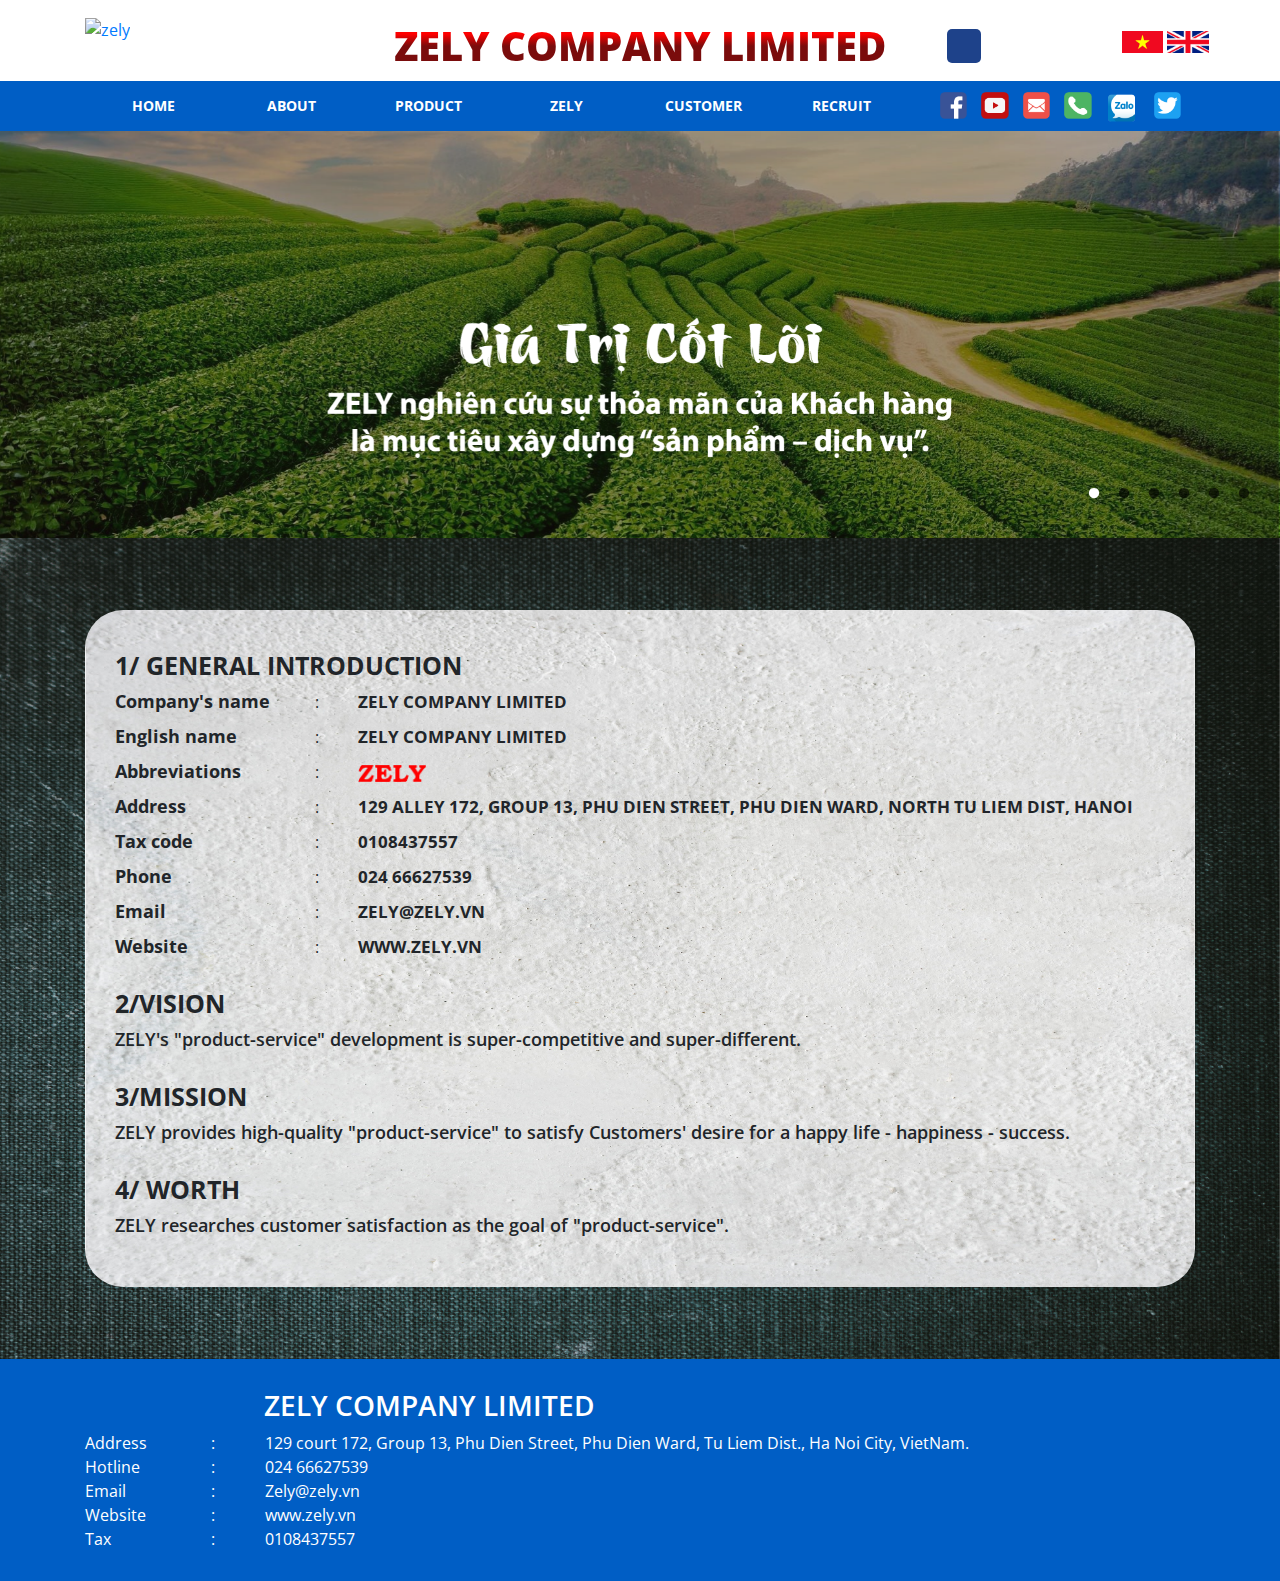
==== commit 25590201: "update" ====
--- a/about-EN.html
+++ b/about-EN.html
@@ -12,8 +12,8 @@
     <link rel="stylesheet" href="CSS/bootstrap.min.css">
     <link rel="stylesheet" href="CSS/jquery.mmenu.all.css">
     <link rel="stylesheet" href="CSS\jquery.mmenu.css">
-    <link rel="stylesheet" href="CSS\slick-theme.css">
-    <link rel="stylesheet" href="CSS\slick.css">
+    <link rel="stylesheet" href="Lib\slick-1.8.1\slick\slick-theme.css">
+    <link rel="stylesheet" href="Lib\slick-1.8.1\slick\slick.css">
     <link rel="stylesheet" type="text/css" href="Lib/font-awesome-4.7.0/css/font-awesome.min.css">
     <link rel="stylesheet" href="CSS/style.css">
     <!--JS-->
@@ -21,7 +21,7 @@
     <script src="js/bootstrap.min.js"></script>
     <script src="JS/jquery.mmenu.all.js"></script>
     <script src="JS\jquery.mmenu.js"></script>
-    <script src="JS\slick.min.js"></script>
+    <script src="Lib\slick-1.8.1\slick\slick.min.js"></script>
     <script src="JS/main.js"></script>
 </head>
 
@@ -32,7 +32,7 @@
         <div class="container top-header">
             <div class="row">
                 <div class="col-md-3 col-lg-3 col-sm-3 col-3 logo">
-                    <a href="index-EN.html"><img src="IMG/logo.png" alt="zely"></a>
+                    <a href="index-EN.html"><img src="IMG/logo-EN.png" alt="zely"></a>
                 </div>
                 <div class="col-md-8 col-lg-6 col-sm-8 col-7  text-logo text-logo-en">
                     Zely Company Limited
@@ -46,21 +46,26 @@
                                 <li><a href="#">about</a>
                                     <ul>
                                         <li><a href="about-EN.html">agency</a></li>
-                                        <li><a href="#">vision</a></li>
-                                        <li><a href="#">mission</a></li>
-                                        <li><a href="#">value</a></li>
-                                    </ul>
-                                </li>
-                                <li><a href="#">news</a></li>
-                                <li><a href="#">product</a>
-                                    <ul>
+                                        <li><a href="vision.html">vision</a></li>
+                                        <li><a href="mission.html">mission</a></li>
+                                        <li><a href="value.html">worth</a></li>
+                                    </ul>
+                                </li>
+                                <li><a href="#">product-service</a>
+                                    <ul>
+                                        <li><a href="#">green tea land</a></li>
                                         <li><a href="wood-EN.html">wood furniture</a></li>
-                                        <li><a href="#">Electric Appliances</a></li>
-                                        <li><a href="#">construction</a></li>
-                                        <li><a href="#">haulage</a></li>
-                                        <li><a href="#">green tea</a></li>
-                                        <li><a href="#">drinks</a></li>
-                                        <li><a href="#">other products</a></li>
+                                        <li><a href="#">transportation-logistics</a></li>
+                                        <li><a href="#">functional foods</a></li>
+                                        <li><a href="#">home remedies</a></li>
+                                        <li><a href="#">other services</a></li>
+                                    </ul>
+                                </li>
+                                <li><a href="#">zely</a>
+                                    <ul>
+                                        <li><a href="#">achievements</a></li>
+                                        <li><a href="action-zely.html">activities</a></li>
+                                        <li><a href="#">honors</a></li>
                                     </ul>
                                 </li>
                                 <li><a href="#">customer</a></li>
@@ -105,22 +110,28 @@
                         <li><a href="#">about</a>
                             <ul class="drop-dow list-unstyled">
                                 <li><a href="about-EN.html">agency</a></li>
-                                <li><a href="#">vision</a></li>
-                                <li><a href="#">mission</a></li>
-                                <li><a href="#">value</a></li>
-                            </ul>
-                        </li>
-                        <li><a href="#">news</a></li>
+                                <li><a href="vision.html">vision</a></li>
+                                <li><a href="mission.html">mission</a></li>
+                                <li><a href="value.html">worth</a></li>
+                            </ul>
+                        </li>
                         <li><a href="#">product</a>
                             <ul class="drop-dow list-unstyled">
+                                <li><a href="#">green tea land</a></li>
                                 <li><a href="wood-EN.html">wood furniture</a></li>
-                                <li><a href="#">Electric Appliances</a></li>
-                                <li><a href="#">construction</a></li>
-                                <li><a href="#">haulage</a></li>
-                                <li><a href="#">green tea</a></li>
-                                <li><a href="#">drinks</a></li>
-                                <li><a href="#">other products</a></li>
-                            </ul>
+                                <li><a href="#">transportation-logistics</a></li>
+                                <li><a href="#">functional foods</a></li>
+                                <li><a href="#">home remedies</a></li>
+                                <li><a href="#">other services</a></li>
+                            </ul>
+                        </li>
+                        <li><a href="#">zely</a>
+                            <ul class="drop-dow list-unstyled">
+                                <li><a href="#">achievements</a></li>
+                                <li><a href="action-zely.html">activities</a></li>
+                                <li><a href="#">honors</a></li>
+                            </ul>
+
                         </li>
                         <li><a href="#">customer</a></li>
                         <li><a href="#">recruit</a></li>
@@ -128,22 +139,22 @@
                     <!-- social -->
                     <ul class="col-lg-3 col-md-3 list-unstyled menu-social">
                         <li class="facebook">
-                            <a href="#"><img src="IMG\Social\facebook.png" alt="facebook"></a>
+                            <a href="https://www.facebook.com/ZELYVN/"><img src="IMG\Social\facebook.png" alt="facebook"></a>
                         </li>
                         <li class="youtube">
-                            <a href="#"><img src="IMG\Social\youtube.png" alt="youtube"></a>
+                            <a href="https://www.youtube.com/channel/UCYRDZkIQTMrq6n7it4DJrHg?view_as=subscriber"><img src="IMG\Social\youtube.png" alt="youtube"></a>
                         </li>
                         <li class="email">
-                            <a href="#"><img src="IMG\Social\email.png" alt="email"></a>
+                            <a href="mailto:zely@zely.vn"><img src="IMG\Social\email.png" alt="email"></a>
                         </li>
                         <li class="phone">
-                            <a href="#"><img src="IMG\Social\phone.png" alt="phone"></a>
+                            <a class="number" href="#"><img src="IMG\Social\phone.png" alt="phone"></a>
                         </li>
                         <li class="zalo">
-                            <a href="#"><img src="IMG\Social\zalo.png" alt="zalo"></a>
+                            <a class="number" href="#"><img src="IMG\Social\zalo.png" alt="zalo"></a>
                         </li>
                         <li class="twiter">
-                            <a href="#"><img src="IMG\Social\twiter.png" alt="twiter"></a>
+                            <a href=" https://twitter.com/company_zely"><img src="IMG\Social\twiter.png" alt="twiter"></a>
                         </li>
                     </ul>
                 </div>
@@ -152,51 +163,69 @@
         </div>
     </header>
     <!-- start-slider -->
+    <section>
+        <div class="slider-banner">
+            <div id="single_item">
+                <div><img src="IMG\zely1.png" alt="tea"></div>
+                <div><img src="IMG\zely2.png" alt="home"></div>
+                <div><img src="IMG\zely3.png" alt="tea"></div>
+                <div><img src="IMG\zely4.png" alt="home"></div>
+                <div><img src="IMG\zely5.png" alt="tea"></div>
+                <div><img src="IMG\zely6.png" alt="home"></div>
+            </div>
+        </div>
+    </section>
     <section class="about">
         <div class="container">
-            <div class="row">
-                <div class="col-md-4 ">
-                    <div class="all-about all-fix fix-en">
-                        <div class="pic-about">
-                            <img src="IMG/about1.png" alt="tầm nhìn">
-                        </div>
-                        <div class="title-about">
-                            vision
-                        </div>
-                        <div class="text-about">
-                            Orientation for the future is super competitive and super-different in terms of products and services
-                        </div>
-                    </div>
-                </div>
-                <div class="col-md-4 ">
-                    <div class="all-about mid-about">
-                        <div class="pic-about">
-                            <img src="IMG/about2.png" alt="giá trị cốt lõi">
-                        </div>
-                        <div class="title-about">
-                            profitable
-                        </div>
-                        <div class="text-about">
-                            Take Customer Satisfaction as the goal of "product" research. <br /> Difference-difference of the "product" difference is the survival of ZELY.
-                        </div>
-                    </div>
-                </div>
-                <div class="col-md-4">
-                    <div class="all-about all-fix fix-en">
-                        <div class="pic-about">
-                            <img src="IMG/about3.png" alt="sứ mệnh">
-                        </div>
-                        <div class="title-about">
-                            Mission
-                        </div>
-                        <div class="text-about">
-                            Always provide "high quality" products that satisfy Customer's desires for one happy life - happiness - success.
-                        </div>
-                    </div>
-                </div>
-            </div>
-        </div>
+            <div class="bg-about">
+                <div class="group-about">
+                    <h1 class="title-about">1/ GENERAL INTRODUCTION</h1>
+                    <p><span>Company's name</span>:
+                        <span>ZELY COMPANY LIMITED</span>
+                    </p>
+                    <p><span>English name</span>:
+                        <span>zely company limited</span>
+                    </p>
+                    <p><span>Abbreviations</span>:
+                        <span><img src="IMG/viettat-100.png" alt="zely"></span>
+                    </p>
+                    <p><span>Address</span>:
+                        <span>129 Alley 172, Group 13, Phu Dien Street, Phu Dien Ward, North Tu Liem Dist, Hanoi</span>
+                    </p>
+                    <p><span>Tax code</span>:
+                        <span>0108437557</span>
+                    </p>
+                    <p><span>Phone</span>:
+                        <span>024 66627539</span>
+                    </p>
+                    <p><span>Email</span>:
+                        <span>zely@zely.vn</span>
+                    </p>
+                    <p><span>Website</span>:
+                        <span>www.zely.vn</span>
+
+                    </p>
+                </div>
+                <div class="group-about">
+                    <h1 class="title-about">2/VISION</h1>
+                    <p class="text-about">ZELY's "product-service" development is super-competitive and super-different.
+                    </p>
+                </div>
+                <div class="group-about">
+                    <h1 class="title-about">3/MISSION</h1>
+                    <p class="text-about">ZELY provides high-quality "product-service" to satisfy Customers' desire for a happy life - happiness - success.
+                    </p>
+                </div>
+                <div class="group-about">
+                    <h1 class="title-about">4/ worth</h1>
+                    <p class="text-about">ZELY researches customer satisfaction as the goal of "product-service".
+                    </p>
+                </div>
+            </div>
+        </div>
+
     </section>
+
     <footer class="footer">
         <div class="container all-logo-gold">
             <h3 class="title-company">Zely Company Limited</h3>
@@ -213,7 +242,7 @@
                 <aside> 0108437557</aside><br />
             </div>
             <div class="logo-gold">
-                <img src="IMG/logo-gold.png" alt="">
+                <img src="IMG/logo-gold-EN.png" alt="">
             </div>
         </div>
     </footer>
--- a/CSS/style.css
+++ b/CSS/style.css
@@ -1,2013 +1 @@
-body {
-    margin: 0;
-    padding: 0;
-    font-family: 'Open Sans', sans-serif
-}
-
-img {
-    width: 100%
-}
-
-.top-header {
-    margin-top: 16px
-}
-
-.text-logo {
-    text-transform: uppercase;
-    font-size: 40px;
-    font-weight: 900;
-    width: 58%;
-    text-align: center;
-    background: linear-gradient(to bottom, red 30%, #7A0C0C 50%);
-    color: transparent;
-    -webkit-background-clip: text;
-    background-clip: text
-}
-
-.search-option-5 button.button {
-    display: inline-block;
-    border: none;
-    background: none;
-    padding: 0
-}
-
-.search-option {
-    background: #fff none repeat scroll 0 0;
-    bottom: -5px;
-    color: #444;
-    display: none;
-    position: absolute;
-    right: 1px;
-    width: 260px;
-    z-index: 99999
-}
-
-.search-option input {
-    background: #fff none repeat scroll 0 0;
-    border: 1px solid #1E428A;
-    color: #444;
-    display: block;
-    float: left;
-    font-size: 14px;
-    font-style: italic;
-    padding: 8px 10px;
-    width: 225px;
-    height: 34px
-}
-
-.search-option button.button {
-    background: #1e428a;
-    border: medium none;
-    color: #fff;
-    display: inline-block;
-    float: right;
-    font-size: 14px;
-    line-height: 34px;
-    padding: 0 11px;
-    text-align: center
-}
-
-.header a.main-search {
-    color: #fff;
-    left: -84%;
-    display: inline-block;
-    float: right;
-    font-size: 13px;
-    line-height: 33px;
-    position: relative;
-    text-align: center;
-    width: 34px;
-    height: 34px;
-    background: #1e428a;
-    border-radius: 5px;
-    margin-top: 13px
-}
-
-.language img {
-    width: 47%
-}
-
-.language {
-    display: inline;
-    flex-direction: row;
-    margin: 0;
-    position: absolute;
-    left: 69%;
-    top: 21%
-}
-
-div#mm-2 {
-    background: #498BCE!important
-}
-
-.language li {
-    display: inline
-}
-
-.menu-prod {
-    float: right;
-    width: 37px;
-    text-align: center;
-    padding: 7px;
-    background: #0056B3;
-    display: none;
-    margin-top: 5px
-}
-
-.menu-produ {
-    float: right;
-    width: 37px;
-    text-align: center;
-    padding: 7px;
-    background: #0056B3;
-    display: none;
-    margin-top: 5px
-}
-
-.menu-prod a {
-    text-decoration: none;
-    color: #fff
-}
-
-.menu-produ a {
-    text-decoration: none;
-    color: #fff
-}
-
-.menu-prod i {
-    font-size: 18px
-}
-
-.menu-produ i {
-    font-size: 18px
-}
-
-#menu-reponsiv {
-    text-transform: uppercase
-}
-
-#menu-reponsive {
-    text-transform: uppercase
-}
-
-ul.mm-listview {
-    background: #0056B3
-}
-
-li.mm-listitem {
-    color: #fff;
-    font-weight: 600
-}
-
-div#panel-menu {
-    background: #0056B3
-}
-
-@media(max-width:1199px) {
-    .text-logo-en {
-        font-size: 36px!important
-    }
-    .list-menu-wood-EN li {
-        font-size: 14px
-    }
-}
-
-@media (max-width:991px) {
-    .menu-prod {
-        display: block
-    }
-    .list-menu-wood {
-        display: none!important
-    }
-    .text-company {
-        font-size: 14px
-    }
-    h3.title-company {
-        font-size: 25px!important
-    }
-    h2.title-achievements,
-    h2.title-partner {
-        font-size: 29px!important
-    }
-    .list-menu-product {
-        display: none!important
-    }
-    .list-new-product li {
-        font-size: 15px;
-        padding: 11px 0!important
-    }
-    .menu-produ {
-        display: block
-    }
-    .mid-header .container {
-        overflow: hidden
-    }
-    .header .mid-header {
-        margin-top: 0;
-        background: unset
-    }
-    .header .menu-mobile {
-        display: block
-    }
-    .mid-header .menu-social {
-        display: none
-    }
-    .mid-header .menu-desktop {
-        display: none
-    }
-    .language {
-        left: 60%;
-        top: 19%;
-        display: none
-    }
-    .header a.main-search {
-        display: none
-    }
-    .text-logo {
-        font-size: 29px;
-        text-align: left
-    }
-    .search-top-header {
-        display: none
-    }
-    .logo-gold img {
-        top: 72%!important
-    }
-}
-
-@media (max-width:767px) {
-    .text-logo-en {
-        font-size: 26px!important
-    }
-    footer.footer {
-        padding: 15px 0!important
-    }
-    .text-company {
-        font-size: 14px
-    }
-    h3.title-company {
-        font-size: 22px!important
-    }
-    .logo-gold img {
-        top: 79%!important;
-        width: 22%!important
-    }
-    h2.title-achievements,
-    h2.title-partner {
-        font-size: 21px!important;
-        padding: 20px 0!important
-    }
-    .product-slide button {
-        display: none!important
-    }
-    .list-new-product li {
-        font-size: 17px
-    }
-    .top-header {
-        margin-top: 0
-    }
-    .search .menu-mobile {
-        float: right;
-        text-align: center;
-        padding: 2px 7px;
-        background: #0056B3;
-        margin-top: 10px
-    }
-    .text-logo {
-        font-size: 21px;
-        margin-top: 10px
-    }
-    .logo img {
-        width: 114%;
-        margin-top: 10px
-    }
-    .new-product {
-        padding: 15px 0!important
-    }
-    .slide-house {
-        margin: 0!important
-    }
-}
-
-@media(max-width:576px) {
-    .text-logo-en {
-        font-size: 22px!important
-    }
-    h3.title-company {
-        font-size: 20px!important
-    }
-    .text-company {
-        font-size: 13px!important
-    }
-    .list-new-product {
-        flex-direction: column!important;
-        width: 100%!important;
-        margin-bottom: 0!important
-    }
-    .list-new-product li {
-        font-size: 13px;
-        width: 100%!important;
-        border-left: none!important;
-        border-right: none!important;
-        border-bottom: 1px solid #fff
-    }
-    .list-new-product li:last-child {
-        border-bottom: none
-    }
-}
-
-@media (max-width:515px) {
-    .text-logo-en {
-        font-size: 19px!important
-    }
-}
-
-@media (max-width:455px) {
-    .text-company {
-        font-size: 11px!important
-    }
-    h3.title-company {
-        font-size: 15px!important
-    }
-    .list-new-product li {
-        font-size: 11px
-    }
-}
-
-@media (max-width:504px) {
-    h2.title-achievements,
-    h2.title-partner {
-        font-size: 19px!important;
-        padding: 13px 0!important
-    }
-    .text-logo {
-        font-size: 19px
-    }
-    .search .menu-mobile {}
-}
-
-@media (max-width:473px) {
-    .search .menu-mobile {
-        margin-top: 6px
-    }
-}
-
-@media (max-width:452px) {
-    .text-logo-en {
-        font-size: 16px!important
-    }
-    .text-logo {
-        font-size: 18px
-    }
-}
-
-@media (max-width:431px) {
-    .text-logo {
-        font-size: 17px
-    }
-}
-
-@media (max-width:428px) {
-    h2.title-achievements,
-    h2.title-partner {
-        font-size: 16px!important
-    }
-    .text-logo {
-        font-size: 16px
-    }
-    .logo img {
-        width: 138%
-    }
-}
-
-@media(max-width:428px) {
-    .text-logo {
-        font-size: 15px
-    }
-}
-
-@media (max-width:368px) {
-    h2.title-achievements,
-    h2.title-partner {
-        font-size: 14px!important
-    }
-    .text-logo {
-        font-size: 14px
-    }
-    .logo img {
-        width: 149%
-    }
-}
-
-@media (max-width:346px) {
-    .text-logo {
-        font-size: 13px
-    }
-}
-
-@media (max-width: 326px) {
-    .text-logo {
-        font-size: 12px!important
-    }
-}
-
-@media (max-width:315px) {
-    h2.title-achievements,
-    h2.title-partner {
-        font-size: 13px!important;
-        padding: 10px 0!important
-    }
-    .text-logo {
-        font-size: 13px
-    }
-}
-
-.mid-header {
-    background: #005EC5;
-    margin-top: 5px
-}
-
-.menu-desktop {
-    display: flex;
-    margin: 0;
-    height: 50px
-}
-
-.menu-desktop>li {
-    text-transform: uppercase;
-    position: relative;
-    text-align: center;
-    width: 16.666%;
-    padding-top: 14px;
-    font-size: 14px
-}
-
-.menu-desktop>li>a {
-    text-decoration: none;
-    font-weight: 700;
-    color: #fff
-}
-
-.menu-desktop>li:before {
-    content: '';
-    background: #fff;
-    width: 0;
-    height: 2px;
-    left: 0;
-    transition: all linear .5s;
-    position: absolute;
-    top: 0
-}
-
-.menu-desktop>li:hover:before {
-    width: 100%
-}
-
-.drop-dow {
-    background: #005ec5;
-    border-top: 2px solid #1e428a;
-    left: 0;
-    opacity: 0;
-    position: absolute;
-    top: 115%;
-    transition: all .3s ease 0;
-    visibility: hidden;
-    width: 220px;
-    z-index: -99
-}
-
-.drop-dow li {
-    border-bottom: 1px solid #ddd;
-    padding: 0;
-    position: relative;
-    width: 100%
-}
-
-.drop-dow>li>a {
-    color: #fff;
-    display: block;
-    font-size: 13px;
-    font-weight: 700;
-    padding: 10px 15px;
-    text-transform: uppercase
-}
-
-.drop-dow>li>a:hover {
-    color: #fff;
-    background: #1e428a
-}
-
-li:hover .drop-dow {
-    top: 100%;
-    opacity: 1;
-    z-index: 999;
-    visibility: visible
-}
-
-.menu-desktop li:hover .drop-dow {
-    display: block;
-    transition: .9s
-}
-
-.menu-social {
-    display: flex;
-    margin-top: 11px;
-    margin-bottom: 0
-}
-
-.menu-social li a img {
-    width: 66%
-}
-
-.menu-mobile {
-    float: right;
-    width: 37px;
-    text-align: center;
-    padding: 7px;
-    background: #0056B3;
-    display: none
-}
-
-.menu-mobile a {
-    text-decoration: none;
-    color: #fff
-}
-
-.menu-mobile i {
-    font-size: 18px
-}
-
-#menu {
-    text-transform: uppercase
-}
-
-ul.mm-listview {
-    background: #0056B3
-}
-
-li.mm-listitem {
-    color: #fff;
-    font-weight: 600
-}
-
-.slider-banner .slick-dots {
-    bottom: 0
-}
-
-.slider-banner .slick-dots li.slick-active button:before {
-    opacity: 1;
-    color: #fff
-}
-
-.slider-banner .slick-dots li button:before {
-    opacity: .65;
-    color: #000;
-    font-size: 36px
-}
-
-@media (max-width:767px) {
-    .slider-banner .slick-dots li button:before {
-        display: none!important
-    }
-}
-
-.business-areas {
-    background: url(..//IMG/background-areas.png) top center repeat;
-    background-size: cover;
-    margin-top: -30px
-}
-
-h2.title-business-areas {
-    text-transform: uppercase;
-    text-align: center;
-    font-weight: 700;
-    color: #fff;
-    margin-bottom: 66px
-}
-
-.all-areas {
-    padding-top: 50px
-}
-
-.slider-business-areas img {
-    padding: 0 5px
-}
-
-.slider-banner .slick-slide,
-.slider-business-areas .slick-slide:focus {
-    outline: none!important
-}
-
-.slider-business-areas .slick-next:before {
-    content: '\f0da';
-    font-family: FontAwesome
-}
-
-.slider-business-areas .slick-prev:before {
-    content: '\f0d9';
-    font-family: FontAwesome
-}
-
-.slider-business-areas .slick-prev:before,
-.slider-business-areas .slick-next:before {
-    opacity: 1;
-    font-size: 40px
-}
-
-@media(max-width: 991px) {
-    h2.title-business-areas {
-        font-size: 29px
-    }
-    h2.title-business-areas {
-        margin-bottom: 46px
-    }
-}
-
-@media(max-width: 767px) {
-    h2.title-business-areas {
-        font-size: 21px
-    }
-    h2.title-business-areas {
-        margin-bottom: 30px
-    }
-    .slider-business-areas button {
-        display: none!important
-    }
-}
-
-@media(max-width: 576px) {
-    .slide-coke {
-        margin: 28px 0!important
-    }
-    .all-areas {
-        padding-top: 27px
-    }
-    .list-product-wood ul {
-        display: flex;
-        flex-direction: column
-    }
-    .list-pro img {
-        width: 90%!important
-    }
-    .pagination a {
-        font-size: 13px!important
-    }
-}
-
-@media(max-width: 504px) {
-    h2.title-business-areas {
-        font-size: 19px
-    }
-}
-
-@media(max-width:462px) {}
-
-@media(max-width: 428px) {
-    h2.title-business-areas {
-        font-size: 16px
-    }
-    .all-areas {
-        padding-top: 15px
-    }
-    h2.title-business-areas {
-        margin-bottom: 15px
-    }
-}
-
-@media(max-width: 389px) {
-    .text-logo-en {
-        font-size: 14px!important
-    }
-}
-
-@media(max-width: 368px) {
-    h2.title-business-areas {
-        font-size: 14px
-    }
-}
-
-@media(max-width: 346px) {
-    .text-logo-en {
-        font-size: 12px!important
-    }
-}
-
-@media(max-width: 315px) {
-    h2.title-business-areas {
-        font-size: 13px
-    }
-}
-
-@media (max-width: 305px) {
-    .text-logo-en {
-        font-size: 12px!important
-    }
-}
-
-.menu-product {
-    width: 99%;
-    margin: 0 auto
-}
-
-.list-menu-product {
-    list-style: none;
-    display: flex;
-    margin-top: 20px;
-    padding: 0;
-    background: #000
-}
-
-.list-menu-product li {
-    text-transform: uppercase;
-    cursor: pointer;
-    text-align: center;
-    padding: 20px 0;
-    width: 16.69%;
-    font-weight: 700;
-    border-left: 1px solid #BFBFBF;
-    border-right: 1px solid #BFBFBF
-}
-
-.list-menu-product li:first-child {
-    border-left: none
-}
-
-.list-menu-product li:last-child {
-    border-right: none
-}
-
-.list-menu-product li a {
-    text-decoration: none;
-    color: #fff
-}
-
-.product-slide {
-    margin-top: 50px
-}
-
-.product-slide img {
-    padding: 0 5px
-}
-
-.product-slide .slick-slide,
-.product-slide .slick-slide:focus {
-    outline: none!important
-}
-
-.product-slide .slick-next:before {
-    content: '\f0da';
-    font-family: FontAwesome
-}
-
-.product-slide .slick-prev:before {
-    content: '\f0d9';
-    font-family: FontAwesome
-}
-
-.product-slide .slick-prev:before,
-.product-slide .slick-next:before {
-    opacity: 1;
-    font-size: 40px
-}
-
-.active {
-    background: #005EC5!important
-}
-
-.list-new-product {
-    display: flex;
-    background: #000;
-    list-style-type: none;
-    width: 99%;
-    margin: 0 auto;
-    padding-left: 0
-}
-
-.list-new-product li {
-    width: 50%;
-    text-align: center;
-    padding: 20px 0;
-    font-weight: 700;
-    border-left: 1px solid #fff;
-    border-right: 1px solid #fff
-}
-
-.list-new-product li:first-child {
-    border-left: none
-}
-
-.list-new-product li:last-child {
-    border-right: none
-}
-
-.list-new-product li a {
-    text-decoration: none;
-    color: #fff;
-    text-transform: uppercase
-}
-
-.slide-coke .slick-slide,
-.slide-coke .slick-slide:focus {
-    outline: none!important
-}
-
-.slide-house .slick-slide,
-.slide-house .slick-slide:focus {
-    outline: none!important
-}
-
-.new-product {
-    background: url(../IMG/background-areas.png) top center no-repeat;
-    background-size: cover;
-    padding: 40px 0
-}
-
-.list-new-product {
-    margin-bottom: 30px
-}
-
-.slick-slide,
-.slick-slide:focus {
-    outline: none!important
-}
-
-.slide-coke {
-    margin: 40px 0
-}
-
-.slide-house {
-    margin: 40px 0
-}
-
-h2.title-achievements,
-h2.title-partner {
-    text-align: center;
-    color: #fff;
-    text-transform: uppercase;
-    font-weight: 600;
-    padding: 30px 0
-}
-
-.pic-partner img {
-    padding: 0 5px
-}
-
-.logo-gold {}
-
-.logo-gold img {
-    width: 19%;
-    position: absolute;
-    top: 59%;
-    right: 0
-}
-
-footer.footer {
-    padding: 30px 0;
-    background: #005EC5
-}
-
-.text-company {
-    color: #fff;
-    font-size: 15px
-}
-
-h3.title-company {
-    font-weight: 600;
-    color: #fff
-}
-
-.all-logo-gold {
-    position: relative
-}
-
-.list-menu-wood {
-    list-style: none;
-    display: flex;
-    padding: 0;
-    background: #000;
-    margin: 0
-}
-
-.list-menu-wood li {
-    padding: 20px 0;
-    width: 16.69%;
-    border-left: 1px solid #BFBFBF;
-    border-right: 1px solid #BFBFBF;
-    cursor: pointer;
-    text-align: center
-}
-
-.list-menu-wood li:first-child {
-    border-left: none
-}
-
-.list-menu-wood li:last-child {
-    border-right: none
-}
-
-.menu-product-wood {
-    width: 100%;
-    margin: 0 auto;
-    margin-top: -30px;
-    background: url(../IMG/background-areas.png) top center no-repeat;
-    background-size: cover
-}
-
-.list-menu-wood li a {
-    text-decoration: none;
-    color: #fff;
-    text-transform: uppercase;
-    font-weight: 700
-}
-
-.list-product-wood {
-    padding: 80px 0
-}
-
-article.list-pro>ul>li {
-    display: inline
-}
-
-.list-pro img {
-    width: 24%;
-    padding: 5px
-}
-
-.all-menu-product-wood {
-    padding-top: 40px
-}
-
-.pagination {
-    display: flex;
-    width: 100%;
-    justify-content: center;
-    padding-bottom: 20px
-}
-
-.pagination a {
-    color: #fff;
-    float: left;
-    padding: 8px 16px;
-    text-decoration: none;
-    transition: background-color .3s
-}
-
-.pagination a.active {
-    color: #000
-}
-
-.pagination a:hover:not(.active) {
-    background-color: #ddd;
-    color: #000
-}
-
-.fix-en {}
-
-body {
-    margin: 0;
-    padding: 0;
-    font-family: 'Open Sans', sans-serif
-}
-
-img {
-    width: 100%
-}
-
-.top-header {
-    margin-top: 16px
-}
-
-.text-logo {
-    text-transform: uppercase;
-    font-size: 40px;
-    font-weight: 900;
-    width: 58%;
-    text-align: center;
-    background: linear-gradient(to bottom, red 30%, #7A0C0C 50%);
-    color: transparent;
-    -webkit-background-clip: text;
-    background-clip: text
-}
-
-.search-option-5 button.button {
-    display: inline-block;
-    border: none;
-    background: none;
-    padding: 0
-}
-
-.search-option {
-    background: #fff none repeat scroll 0 0;
-    bottom: -5px;
-    color: #444;
-    display: none;
-    position: absolute;
-    right: 1px;
-    width: 260px;
-    z-index: 99999
-}
-
-.search-option input {
-    background: #fff none repeat scroll 0 0;
-    border: 1px solid #1E428A;
-    color: #444;
-    display: block;
-    float: left;
-    font-size: 14px;
-    font-style: italic;
-    padding: 8px 10px;
-    width: 225px;
-    height: 34px
-}
-
-.search-option button.button {
-    background: #1e428a;
-    border: medium none;
-    color: #fff;
-    display: inline-block;
-    float: right;
-    font-size: 14px;
-    line-height: 34px;
-    padding: 0 11px;
-    text-align: center
-}
-
-.header a.main-search {
-    color: #fff;
-    left: -84%;
-    display: inline-block;
-    float: right;
-    font-size: 13px;
-    line-height: 33px;
-    position: relative;
-    text-align: center;
-    width: 34px;
-    height: 34px;
-    background: #1e428a;
-    border-radius: 5px;
-    margin-top: 13px
-}
-
-.language img {
-    width: 47%
-}
-
-.language {
-    display: inline;
-    flex-direction: row;
-    margin: 0;
-    position: absolute;
-    left: 69%;
-    top: 21%
-}
-
-div#mm-2 {
-    background: #498BCE!important
-}
-
-.language li {
-    display: inline
-}
-
-.menu-prod {
-    float: right;
-    width: 37px;
-    text-align: center;
-    padding: 7px;
-    background: #0056B3;
-    display: none;
-    margin-top: 5px
-}
-
-.menu-produ {
-    float: right;
-    width: 37px;
-    text-align: center;
-    padding: 7px;
-    background: #0056B3;
-    display: none;
-    margin-top: 5px
-}
-
-.menu-prod a {
-    text-decoration: none;
-    color: #fff
-}
-
-.menu-produ a {
-    text-decoration: none;
-    color: #fff
-}
-
-.menu-prod i {
-    font-size: 18px
-}
-
-.menu-produ i {
-    font-size: 18px
-}
-
-#menu-reponsiv {
-    text-transform: uppercase
-}
-
-#menu-reponsive {
-    text-transform: uppercase
-}
-
-ul.mm-listview {
-    background: #0056B3
-}
-
-li.mm-listitem {
-    color: #fff;
-    font-weight: 600
-}
-
-div#panel-menu {
-    background: #0056B3
-}
-
-@media(max-width:1199px) {
-    .text-logo-en {
-        font-size: 36px!important
-    }
-    .list-menu-wood-EN li {
-        font-size: 14px
-    }
-}
-
-@media (max-width:991px) {
-    .menu-prod {
-        display: block
-    }
-    .list-menu-wood {
-        display: none!important
-    }
-    .text-company {
-        font-size: 14px
-    }
-    h3.title-company {
-        font-size: 25px!important
-    }
-    h2.title-achievements,
-    h2.title-partner {
-        font-size: 29px!important
-    }
-    .list-menu-product {
-        display: none!important
-    }
-    .list-new-product li {
-        font-size: 15px;
-        padding: 11px 0!important
-    }
-    .menu-produ {
-        display: block
-    }
-    .mid-header .container {
-        overflow: hidden
-    }
-    .header .mid-header {
-        margin-top: 0;
-        background: unset
-    }
-    .header .menu-mobile {
-        display: block
-    }
-    .mid-header .menu-social {
-        display: none
-    }
-    .mid-header .menu-desktop {
-        display: none
-    }
-    .language {
-        left: 60%;
-        top: 19%;
-        display: none
-    }
-    .header a.main-search {
-        display: none
-    }
-    .text-logo {
-        font-size: 29px;
-        text-align: left
-    }
-    .search-top-header {
-        display: none
-    }
-    .logo-gold img {
-        top: 72%!important
-    }
-}
-
-@media (max-width:767px) {
-    .text-logo-en {
-        font-size: 26px!important
-    }
-    footer.footer {
-        padding: 15px 0!important
-    }
-    .text-company {
-        font-size: 14px
-    }
-    h3.title-company {
-        font-size: 22px!important
-    }
-    .logo-gold img {
-        top: 79%!important;
-        width: 22%!important
-    }
-    h2.title-achievements,
-    h2.title-partner {
-        font-size: 21px!important;
-        padding: 20px 0!important
-    }
-    .product-slide button {
-        display: none!important
-    }
-    .list-new-product li {
-        font-size: 17px
-    }
-    .top-header {
-        margin-top: 0
-    }
-    .search .menu-mobile {
-        float: right;
-        text-align: center;
-        padding: 2px 7px;
-        background: #0056B3;
-        margin-top: 10px
-    }
-    .text-logo {
-        font-size: 21px;
-        margin-top: 10px
-    }
-    .logo img {
-        width: 114%;
-        margin-top: 10px
-    }
-    .new-product {
-        padding: 15px 0!important
-    }
-    .slide-house {
-        margin: 0!important
-    }
-}
-
-@media(max-width:576px) {
-    .text-logo-en {
-        font-size: 22px!important
-    }
-    h3.title-company {
-        font-size: 20px!important
-    }
-    .text-company {
-        font-size: 13px!important
-    }
-    .list-new-product {
-        flex-direction: column!important;
-        width: 100%!important;
-        margin-bottom: 0!important
-    }
-    .list-new-product li {
-        font-size: 13px;
-        width: 100%!important;
-        border-left: none!important;
-        border-right: none!important;
-        border-bottom: 1px solid #fff
-    }
-    .list-new-product li:last-child {
-        border-bottom: none
-    }
-}
-
-@media (max-width:515px) {
-    .text-logo-en {
-        font-size: 19px!important
-    }
-}
-
-@media (max-width:455px) {
-    .text-company {
-        font-size: 11px!important
-    }
-    h3.title-company {
-        font-size: 15px!important
-    }
-    .list-new-product li {
-        font-size: 11px
-    }
-}
-
-@media (max-width:504px) {
-    h2.title-achievements,
-    h2.title-partner {
-        font-size: 19px!important;
-        padding: 13px 0!important
-    }
-    .text-logo {
-        font-size: 19px
-    }
-    .search .menu-mobile {}
-}
-
-@media (max-width:473px) {
-    .search .menu-mobile {
-        margin-top: 6px
-    }
-}
-
-@media (max-width:452px) {
-    .text-logo-en {
-        font-size: 16px!important
-    }
-    .text-logo {
-        font-size: 18px
-    }
-}
-
-@media (max-width:431px) {
-    .text-logo {
-        font-size: 17px
-    }
-}
-
-@media (max-width:428px) {
-    h2.title-achievements,
-    h2.title-partner {
-        font-size: 16px!important
-    }
-    .text-logo {
-        font-size: 16px
-    }
-    .logo img {
-        width: 138%
-    }
-}
-
-@media(max-width:428px) {
-    .text-logo {
-        font-size: 15px
-    }
-}
-
-@media (max-width:368px) {
-    h2.title-achievements,
-    h2.title-partner {
-        font-size: 14px!important
-    }
-    .text-logo {
-        font-size: 14px
-    }
-    .logo img {
-        width: 149%
-    }
-}
-
-@media (max-width:346px) {
-    .text-logo {
-        font-size: 13px
-    }
-}
-
-@media (max-width: 326px) {
-    .text-logo {
-        font-size: 12px!important
-    }
-}
-
-@media (max-width:315px) {
-    h2.title-achievements,
-    h2.title-partner {
-        font-size: 13px!important;
-        padding: 10px 0!important
-    }
-    .text-logo {
-        font-size: 13px
-    }
-}
-
-.mid-header {
-    background: #005EC5;
-    margin-top: 5px
-}
-
-.menu-desktop {
-    display: flex;
-    margin: 0;
-    height: 50px
-}
-
-.menu-desktop>li {
-    text-transform: uppercase;
-    position: relative;
-    text-align: center;
-    width: 16.666%;
-    padding-top: 14px;
-    font-size: 14px
-}
-
-.menu-desktop>li>a {
-    text-decoration: none;
-    font-weight: 700;
-    color: #fff
-}
-
-.menu-desktop>li:before {
-    content: '';
-    background: #fff;
-    width: 0;
-    height: 2px;
-    left: 0;
-    transition: all linear .5s;
-    position: absolute;
-    top: 0
-}
-
-.menu-desktop>li:hover:before {
-    width: 100%
-}
-
-.drop-dow {
-    background: #005ec5;
-    border-top: 2px solid #1e428a;
-    left: 0;
-    opacity: 0;
-    position: absolute;
-    top: 115%;
-    transition: all .3s ease 0;
-    visibility: hidden;
-    width: 220px;
-    z-index: -99
-}
-
-.drop-dow li {
-    border-bottom: 1px solid #ddd;
-    padding: 0;
-    position: relative;
-    width: 100%
-}
-
-.drop-dow>li>a {
-    color: #fff;
-    display: block;
-    font-size: 13px;
-    font-weight: 700;
-    padding: 10px 15px;
-    text-transform: uppercase
-}
-
-.drop-dow>li>a:hover {
-    color: #fff;
-    background: #1e428a
-}
-
-li:hover .drop-dow {
-    top: 100%;
-    opacity: 1;
-    z-index: 999;
-    visibility: visible
-}
-
-.menu-desktop li:hover .drop-dow {
-    display: block;
-    transition: .9s
-}
-
-.menu-social {
-    display: flex;
-    margin-top: 11px;
-    margin-bottom: 0
-}
-
-.menu-social li a img {
-    width: 66%
-}
-
-.menu-mobile {
-    float: right;
-    width: 37px;
-    text-align: center;
-    padding: 7px;
-    background: #0056B3;
-    display: none
-}
-
-.menu-mobile a {
-    text-decoration: none;
-    color: #fff
-}
-
-.menu-mobile i {
-    font-size: 18px
-}
-
-#menu {
-    text-transform: uppercase
-}
-
-ul.mm-listview {
-    background: #0056B3
-}
-
-li.mm-listitem {
-    color: #fff;
-    font-weight: 600
-}
-
-.slider-banner .slick-dots {
-    bottom: 0
-}
-
-.slider-banner .slick-dots li.slick-active button:before {
-    opacity: 1;
-    color: #fff
-}
-
-.slider-banner .slick-dots li button:before {
-    opacity: .65;
-    color: #000;
-    font-size: 36px
-}
-
-@media (max-width:767px) {
-    .slider-banner .slick-dots li button:before {
-        display: none!important
-    }
-}
-
-.business-areas {
-    background: url(..//IMG/background-areas.png) top center repeat;
-    background-size: cover;
-    margin-top: -30px
-}
-
-h2.title-business-areas {
-    text-transform: uppercase;
-    text-align: center;
-    font-weight: 700;
-    color: #fff;
-    margin-bottom: 66px
-}
-
-.all-areas {
-    padding-top: 50px
-}
-
-.slider-business-areas img {
-    padding: 0 5px
-}
-
-.slider-banner .slick-slide,
-.slider-business-areas .slick-slide:focus {
-    outline: none!important
-}
-
-.slider-business-areas .slick-next:before {
-    content: '\f0da';
-    font-family: FontAwesome
-}
-
-.slider-business-areas .slick-prev:before {
-    content: '\f0d9';
-    font-family: FontAwesome
-}
-
-.slider-business-areas .slick-prev:before,
-.slider-business-areas .slick-next:before {
-    opacity: 1;
-    font-size: 40px
-}
-
-@media(max-width: 991px) {
-    h2.title-business-areas {
-        font-size: 29px
-    }
-    h2.title-business-areas {
-        margin-bottom: 46px
-    }
-}
-
-@media(max-width: 767px) {
-    h2.title-business-areas {
-        font-size: 21px
-    }
-    h2.title-business-areas {
-        margin-bottom: 30px
-    }
-    .slider-business-areas button {
-        display: none!important
-    }
-}
-
-@media(max-width: 576px) {
-    .slide-coke {
-        margin: 28px 0!important
-    }
-    .all-areas {
-        padding-top: 27px
-    }
-    .list-product-wood ul {
-        display: flex;
-        flex-direction: column
-    }
-    .list-pro img {
-        width: 90%!important
-    }
-    .pagination a {
-        font-size: 13px!important
-    }
-}
-
-@media(max-width: 504px) {
-    h2.title-business-areas {
-        font-size: 19px
-    }
-}
-
-@media(max-width:462px) {}
-
-@media(max-width: 428px) {
-    h2.title-business-areas {
-        font-size: 16px
-    }
-    .all-areas {
-        padding-top: 15px
-    }
-    h2.title-business-areas {
-        margin-bottom: 15px
-    }
-}
-
-@media(max-width: 389px) {
-    .text-logo-en {
-        font-size: 14px!important
-    }
-}
-
-@media(max-width: 368px) {
-    h2.title-business-areas {
-        font-size: 14px
-    }
-}
-
-@media(max-width: 346px) {
-    .text-logo-en {
-        font-size: 12px!important
-    }
-}
-
-@media(max-width: 315px) {
-    h2.title-business-areas {
-        font-size: 13px
-    }
-}
-
-@media (max-width: 305px) {
-    .text-logo-en {
-        font-size: 12px!important
-    }
-}
-
-.menu-product {
-    width: 99%;
-    margin: 0 auto
-}
-
-.list-menu-product {
-    list-style: none;
-    display: flex;
-    margin-top: 20px;
-    padding: 0;
-    background: #000
-}
-
-.list-menu-product li {
-    text-transform: uppercase;
-    cursor: pointer;
-    text-align: center;
-    padding: 20px 0;
-    width: 16.69%;
-    font-weight: 700;
-    border-left: 1px solid #BFBFBF;
-    border-right: 1px solid #BFBFBF
-}
-
-.list-menu-product li:first-child {
-    border-left: none
-}
-
-.list-menu-product li:last-child {
-    border-right: none
-}
-
-.list-menu-product li a {
-    text-decoration: none;
-    color: #fff
-}
-
-.product-slide {
-    margin-top: 50px
-}
-
-.product-slide img {
-    padding: 0 5px
-}
-
-.product-slide .slick-slide,
-.product-slide .slick-slide:focus {
-    outline: none!important
-}
-
-.product-slide .slick-next:before {
-    content: '\f0da';
-    font-family: FontAwesome
-}
-
-.product-slide .slick-prev:before {
-    content: '\f0d9';
-    font-family: FontAwesome
-}
-
-.product-slide .slick-prev:before,
-.product-slide .slick-next:before {
-    opacity: 1;
-    font-size: 40px
-}
-
-.active {
-    background: #005EC5!important
-}
-
-.list-new-product {
-    display: flex;
-    background: #000;
-    list-style-type: none;
-    width: 99%;
-    margin: 0 auto;
-    padding-left: 0
-}
-
-.list-new-product li {
-    width: 50%;
-    text-align: center;
-    padding: 20px 0;
-    font-weight: 700;
-    border-left: 1px solid #fff;
-    border-right: 1px solid #fff
-}
-
-.list-new-product li:first-child {
-    border-left: none
-}
-
-.list-new-product li:last-child {
-    border-right: none
-}
-
-.list-new-product li a {
-    text-decoration: none;
-    color: #fff;
-    text-transform: uppercase
-}
-
-.slide-coke .slick-slide,
-.slide-coke .slick-slide:focus {
-    outline: none!important
-}
-
-.slide-house .slick-slide,
-.slide-house .slick-slide:focus {
-    outline: none!important
-}
-
-.new-product {
-    background: url(../IMG/background-areas.png) top center no-repeat;
-    background-size: cover;
-    padding: 40px 0
-}
-
-.list-new-product {
-    margin-bottom: 30px
-}
-
-.slick-slide,
-.slick-slide:focus {
-    outline: none!important
-}
-
-.slide-coke {
-    margin: 40px 0
-}
-
-.slide-house {
-    margin: 40px 0
-}
-
-h2.title-achievements,
-h2.title-partner {
-    text-align: center;
-    color: #fff;
-    text-transform: uppercase;
-    font-weight: 600;
-    padding: 30px 0
-}
-
-.pic-partner img {
-    padding: 0 5px
-}
-
-.logo-gold img {
-    width: 19%;
-    position: absolute;
-    top: 59%;
-    right: 0
-}
-
-footer.footer {
-    padding: 30px 0;
-    background: #005EC5
-}
-
-.text-company {
-    color: #fff;
-    font-size: 15px
-}
-
-h3.title-company {
-    font-weight: 600;
-    color: #fff;
-    padding-left: 179px;
-}
-
-.text-company span,
-.text-company aside {
-    display: inline-block;
-}
-
-.text-company span {
-    width: 126px;
-}
-
-.text-company aside {
-    padding-left: 46px;
-}
-
-.all-logo-gold {
-    position: relative
-}
-
-.list-menu-wood {
-    list-style: none;
-    display: flex;
-    padding: 0;
-    background: #000;
-    margin: 0
-}
-
-.list-menu-wood li {
-    padding: 20px 0;
-    width: 16.69%;
-    border-left: 1px solid #BFBFBF;
-    border-right: 1px solid #BFBFBF;
-    cursor: pointer;
-    text-align: center
-}
-
-.list-menu-wood li:first-child {
-    border-left: none
-}
-
-.list-menu-wood li:last-child {
-    border-right: none
-}
-
-.menu-product-wood {
-    width: 100%;
-    margin: 0 auto;
-    background: url(../IMG/background-areas.png) top center no-repeat;
-    background-size: cover
-}
-
-.list-menu-wood li a {
-    text-decoration: none;
-    color: #fff;
-    text-transform: uppercase;
-    font-weight: 700
-}
-
-.list-product-wood {
-    padding: 80px 0
-}
-
-article.list-pro>ul>li {
-    display: inline
-}
-
-.list-pro img {
-    width: 24%;
-    padding: 5px
-}
-
-.all-menu-product-wood {
-    padding-top: 40px
-}
-
-.pagination {
-    display: flex;
-    width: 100%;
-    justify-content: center;
-    padding-bottom: 20px
-}
-
-.pagination a {
-    color: #fff;
-    float: left;
-    padding: 8px 16px;
-    text-decoration: none;
-    transition: background-color .3s
-}
-
-.pagination a.active {
-    color: #000
-}
-
-.pagination a:hover:not(.active) {
-    background-color: #ddd;
-    color: #000
-}
-
-@media (max-width:991px) {
-    h3.title-company {
-        font-weight: 600;
-        color: #fff;
-        padding-left: 0px;
-    }
-    .text-company span,
-    .text-company aside {
-        display: unset;
-    }
-    .text-company span {
-        width: 100%;
-    }
-    .text-company aside {
-        padding-left: 0px;
-    }
-}
-
-.about {
-    background: url('../IMG/background-about.jpg') top center no-repeat;
-    background-size: cover;
-    padding: 72px 0 72px 0;
-}
-
-.about .bg-about {
-    background: url(../IMG/bg-in.jpg) top center no-repeat;
-    background-size: cover;
-    padding: 30px;
-    border-radius: 38px;
-}
-
-.about .bg-about .title-about {
-    text-transform: uppercase;
-    font-size: 25px;
-    font-weight: bold;
-}
-
-.about .bg-about .group-about p>span,
-.about .bg-about .group-about p>aside {
-    display: inline-block;
-}
-
-.about .bg-about .group-about p>span:first-of-type {
-    width: 200px;
-    font-weight: bold;
-    font-size: 18px;
-}
-
-.about .bg-about .group-about p {
-    margin-bottom: 0.5rem;
-}
-
-.about .bg-about .group-about p>span>img {
-    width: 48%;
-}
-
-.about .bg-about .group-about p>span:last-of-type {
-    font-size: 18px;
-    font-weight: bold;
-    text-transform: uppercase;
-}
-
-.about .group-about {
-    padding: 10px 0;
-}
-
-.about .text-about {
-    font-size: 18px;
-    font-weight: 600;
-}
-
-.slick-dotted.slick-slider {
-    margin-bottom: 0px;
-}+body{margin:0;padding:0;font-family:'Open Sans',sans-serif}img{width:100%}.top-header{margin-top:16px}.text-logo{text-transform:uppercase;font-size:40px;font-weight:900;width:58%;text-align:center;background:linear-gradient(to bottom,red 30%,#7A0C0C 50%);color:transparent;-webkit-background-clip:text;background-clip:text}.search-option-5 button.button{display:inline-block;border:none;background:none;padding:0}.search-option{background:#fff none repeat scroll 0 0;bottom:-5px;color:#444;display:none;position:absolute;right:1px;width:260px;z-index:99999}.search-option input{background:#fff none repeat scroll 0 0;border:1px solid #1E428A;color:#444;display:block;float:left;font-size:14px;font-style:italic;padding:8px 10px;width:225px;height:34px}.search-option button.button{background:#1e428a;border:medium none;color:#fff;display:inline-block;float:right;font-size:14px;line-height:34px;padding:0 11px;text-align:center}.header a.main-search{color:#fff;left:-84%;display:inline-block;float:right;font-size:13px;line-height:33px;position:relative;text-align:center;width:34px;height:34px;background:#1e428a;border-radius:5px;margin-top:13px}.language img{width:47%}.language{display:inline;flex-direction:row;margin:0;position:absolute;left:69%;top:21%}div#mm-2{background:#498BCE!important}.language li{display:inline}.menu-prod{float:right;width:37px;text-align:center;padding:7px;background:#0056B3;display:none;margin-top:5px}.menu-produ{float:right;width:37px;text-align:center;padding:7px;background:#0056B3;display:none;margin-top:5px}.menu-prod a{text-decoration:none;color:#fff}.menu-produ a{text-decoration:none;color:#fff}.menu-prod i{font-size:18px}.menu-produ i{font-size:18px}#menu-reponsiv{text-transform:uppercase}#menu-reponsive{text-transform:uppercase}ul.mm-listview{background:#0056B3}li.mm-listitem{color:#fff;font-weight:600}div#panel-menu{background:#0056B3}@media(max-width:1199px){.text-logo-en{font-size:36px!important}.list-menu-wood-EN li{font-size:14px}}@media (max-width:991px){.menu-prod{display:block}.list-menu-wood{display:none!important}.text-company{font-size:14px}h3.title-company{font-size:25px!important}h2.title-achievements,h2.title-partner{font-size:29px!important}.list-menu-product{display:none!important}.list-new-product li{font-size:15px;padding:11px 0!important}.menu-produ{display:block}.mid-header .container{overflow:hidden}.header .mid-header{margin-top:0;background:unset}.header .menu-mobile{display:block}.mid-header .menu-social{display:none}.mid-header .menu-desktop{display:none}.language{left:60%;top:19%;display:none}.header a.main-search{display:none}.text-logo{font-size:29px;text-align:left}.search-top-header{display:none}.logo-gold img{top:72%!important}}@media (max-width:767px){.text-logo-en{font-size:26px!important}footer.footer{padding:15px 0!important}.text-company{font-size:14px}h3.title-company{font-size:22px!important}.logo-gold img{top:79%!important;width:22%!important}h2.title-achievements,h2.title-partner{font-size:21px!important;padding:20px 0!important}.product-slide button{display:none!important}.list-new-product li{font-size:17px}.top-header{margin-top:0}.search .menu-mobile{float:right;text-align:center;padding:2px 7px;background:#0056B3;margin-top:10px}.text-logo{font-size:21px;margin-top:10px}.logo img{width:114%;margin-top:10px}.new-product{padding:15px 0!important}.slide-house{margin:0!important}}@media(max-width:576px){.text-logo-en{font-size:22px!important}h3.title-company{font-size:20px!important}.text-company{font-size:13px!important}.list-new-product{flex-direction:column!important;width:100%!important;margin-bottom:0!important}.list-new-product li{font-size:13px;width:100%!important;border-left:none!important;border-right:none!important;border-bottom:1px solid #fff}.list-new-product li:last-child{border-bottom:none}}@media (max-width:515px){.text-logo-en{font-size:19px!important}}@media (max-width:455px){.text-company{font-size:11px!important}h3.title-company{font-size:15px!important}.list-new-product li{font-size:11px}}@media (max-width:504px){h2.title-achievements,h2.title-partner{font-size:19px!important;padding:13px 0!important}.text-logo{font-size:19px}.search .menu-mobile{}}@media (max-width:473px){.search .menu-mobile{margin-top:6px}}@media (max-width:452px){.text-logo-en{font-size:16px!important}.text-logo{font-size:18px}}@media (max-width:431px){.text-logo{font-size:17px}}@media (max-width:428px){h2.title-achievements,h2.title-partner{font-size:16px!important}.text-logo{font-size:16px}.logo img{width:138%}}@media(max-width:428px){.text-logo{font-size:15px}}@media (max-width:368px){h2.title-achievements,h2.title-partner{font-size:14px!important}.text-logo{font-size:14px}.logo img{width:149%}}@media (max-width:346px){.text-logo{font-size:13px}}@media (max-width: 326px){.text-logo{font-size:12px!important}}@media (max-width:315px){h2.title-achievements,h2.title-partner{font-size:13px!important;padding:10px 0!important}.text-logo{font-size:13px}}.mid-header{background:#005EC5;margin-top:5px}.menu-desktop{display:flex;margin:0;height:50px}.menu-desktop>li{text-transform:uppercase;position:relative;text-align:center;width:16.666%;padding-top:14px;font-size:14px}.menu-desktop>li>a{text-decoration:none;font-weight:700;color:#fff}.menu-desktop>li:before{content:'';background:#fff;width:0;height:2px;left:0;transition:all linear .5s;position:absolute;top:0}.menu-desktop>li:hover:before{width:100%}.drop-dow{background:#005ec5;border-top:2px solid #1e428a;left:0;opacity:0;position:absolute;top:115%;transition:all .3s ease 0;visibility:hidden;width:220px;z-index:-99}.drop-dow li{border-bottom:1px solid #ddd;padding:0;position:relative;width:100%}.drop-dow>li>a{color:#fff;display:block;font-size:13px;font-weight:700;padding:10px 15px;text-transform:uppercase}.drop-dow>li>a:hover{color:#fff;background:#1e428a}li:hover .drop-dow{top:100%;opacity:1;z-index:999;visibility:visible}.menu-desktop li:hover .drop-dow{display:block;transition:.9s}.menu-social{display:flex;margin-top:11px;margin-bottom:0}.menu-social li a img{width:66%}.menu-mobile{float:right;width:37px;text-align:center;padding:7px;background:#0056B3;display:none}.menu-mobile a{text-decoration:none;color:#fff}.menu-mobile i{font-size:18px}#menu{text-transform:uppercase}ul.mm-listview{background:#0056B3}li.mm-listitem{color:#fff;font-weight:600}.slider-banner .slick-dots{bottom:0}.slider-banner .slick-dots li.slick-active button:before{opacity:1;color:#fff}.slider-banner .slick-dots li button:before{opacity:.65;color:#000;font-size:12px}@media (max-width:767px){.slider-banner .slick-dots li button:before{display:none!important}}h2.title-business-areas{text-transform:uppercase;text-align:center;font-weight:700;color:#fff;margin-bottom:66px;font-size:25px;line-height:1.3em}.all-areas{padding:50px 0}.slider-business-areas img{padding:0 5px}.slider-banner .slick-slide,.slider-business-areas .slick-slide:focus{outline:none!important}.slider-business-areas .slick-next:before{content:'\f0da';font-family:FontAwesome}.slider-business-areas .slick-prev:before{content:'\f0d9';font-family:FontAwesome}.slider-business-areas .slick-prev:before,.slider-business-areas .slick-next:before{opacity:1;font-size:40px}@media(max-width: 991px){h2.title-business-areas{margin-bottom:46px}.title-active br{display:none}}@media(max-width: 767px){h2.title-business-areas{font-size:21px}h2.title-business-areas{margin-bottom:30px}.slider-business-areas button{display:none!important}}@media(max-width: 576px){.slide-coke{margin:28px 0!important}.all-areas{padding-top:27px}.list-product-wood ul{display:flex;flex-direction:column}.list-pro img{width:90%!important}.pagination a{font-size:13px!important}}@media(max-width: 504px){h2.title-business-areas{font-size:19px}}@media(max-width:462px){}@media(max-width: 428px){h2.title-business-areas{font-size:16px}.all-areas{padding-top:15px}h2.title-business-areas{margin-bottom:15px}}@media(max-width: 389px){.text-logo-en{font-size:14px!important}}@media(max-width: 368px){h2.title-business-areas{font-size:14px}}@media(max-width: 346px){.text-logo-en{font-size:12px!important}}@media(max-width: 315px){h2.title-business-areas{font-size:13px}}@media (max-width: 305px){.text-logo-en{font-size:12px!important}}.menu-product{width:99%;margin:0 auto}.list-menu-product{list-style:none;display:flex;margin-top:20px;padding:0;background:#000}.list-menu-product li{text-transform:uppercase;cursor:pointer;text-align:center;padding:20px 0;width:25%;font-weight:700;border-left:1px solid #BFBFBF;border-right:1px solid #BFBFBF}.list-menu-product li:first-child{border-left:none}.list-menu-product li:last-child{border-right:none}.list-menu-product li a{text-decoration:none;color:#fff}.product-slide{margin-top:50px}.product-slide img{padding:0 5px}.product-slide .slick-slide,.product-slide .slick-slide:focus{outline:none!important}.product-slide .slick-next:before{content:'\f0da';font-family:FontAwesome}.product-slide .slick-prev:before{content:'\f0d9';font-family:FontAwesome}.product-slide .slick-prev:before,.product-slide .slick-next:before{opacity:1;font-size:40px}.active{background:#005EC5!important}.list-new-product{display:flex;background:#000;list-style-type:none;width:99%;margin:0 auto;padding-left:0}.list-new-product li{width:50%;text-align:center;padding:20px 0;font-weight:700;border-left:1px solid #fff;border-right:1px solid #fff}.list-new-product li:first-child{border-left:none}.list-new-product li:last-child{border-right:none}.list-new-product li a{text-decoration:none;color:#fff;text-transform:uppercase}.slide-coke .slick-slide,.slide-coke .slick-slide:focus{outline:none!important}.slide-house .slick-slide,.slide-house .slick-slide:focus{outline:none!important}.new-product{background:url(../IMG/background-areas.png) top center no-repeat;background-size:cover;padding:40px 0}.list-new-product{margin-bottom:30px}.slick-slide,.slick-slide:focus{outline:none!important}.slide-coke{margin:40px 0}.slide-house{margin:40px 0}h2.title-achievements,h2.title-partner{text-align:center;color:#fff;text-transform:uppercase;font-weight:600;padding:30px 0;font-size:25px}.pic-partner img{padding:0 5px}.logo-gold{}.logo-gold img{width:19%;position:absolute;top:59%;right:0}footer.footer{padding:30px 0;background:#005EC5}.text-company{color:#fff;font-size:16px}.all-logo-gold{position:relative}.list-menu-wood{list-style:none;display:flex;padding:0;background:#000;margin:0}.list-menu-wood li{padding:20px 0;width:16.69%;border-left:1px solid #BFBFBF;border-right:1px solid #BFBFBF;cursor:pointer;text-align:center}.list-menu-wood li:first-child{border-left:none}.list-menu-wood li:last-child{border-right:none}.menu-product-wood{width:100%;margin:0 auto;margin-top:-30px;background:url(../IMG/background-areas.png) top center no-repeat;background-size:cover}.list-menu-wood li a{text-decoration:none;color:#fff;text-transform:uppercase;font-weight:700}.list-product-wood{padding:80px 0}article.list-pro>ul>li{display:inline}.list-pro img{width:24%;padding:5px}.all-menu-product-wood{padding-top:40px}.pagination{display:flex;width:100%;justify-content:center;padding-bottom:20px}.pagination a{color:#fff;float:left;padding:8px 16px;text-decoration:none;transition:background-color .3s}.pagination a.active{color:#000}.pagination a:hover:not(.active){background-color:#ddd;color:#000}.fix-en{}body{margin:0;padding:0;font-family:'Open Sans',sans-serif}img{width:100%}.top-header{margin-top:16px}.text-logo{text-transform:uppercase;font-size:40px;font-weight:900;width:58%;text-align:center;background:linear-gradient(to bottom,red 30%,#7A0C0C 50%);color:transparent;-webkit-background-clip:text;background-clip:text}.search-option-5 button.button{display:inline-block;border:none;background:none;padding:0}.search-option{background:#fff none repeat scroll 0 0;bottom:-5px;color:#444;display:none;position:absolute;right:1px;width:260px;z-index:99999}.search-option input{background:#fff none repeat scroll 0 0;border:1px solid #1E428A;color:#444;display:block;float:left;font-size:14px;font-style:italic;padding:8px 10px;width:225px;height:34px}.search-option button.button{background:#1e428a;border:medium none;color:#fff;display:inline-block;float:right;font-size:14px;line-height:34px;padding:0 11px;text-align:center}.header a.main-search{color:#fff;left:-84%;display:inline-block;float:right;font-size:13px;line-height:33px;position:relative;text-align:center;width:34px;height:34px;background:#1e428a;border-radius:5px;margin-top:13px}.language img{width:47%}.language{display:inline;flex-direction:row;margin:0;position:absolute;left:69%;top:21%}div#mm-2{background:#498BCE!important}.language li{display:inline}.menu-prod{float:right;width:37px;text-align:center;padding:7px;background:#0056B3;display:none;margin-top:5px}.menu-prod a{text-decoration:none;color:#fff}.menu-produ a{text-decoration:none;color:#fff}.menu-prod i{font-size:18px}.menu-produ i{font-size:18px}#menu-reponsiv{text-transform:uppercase}#menu-reponsive{text-transform:uppercase}ul.mm-listview{background:#0056B3}li.mm-listitem{color:#fff;font-weight:600}div#panel-menu{background:#0056B3}@media(max-width:1199px){.text-logo-en{font-size:36px!important}.list-menu-wood-EN li{font-size:14px}}@media (max-width:991px){.menu-prod{display:block}.list-menu-wood{display:none!important}.text-company{font-size:14px}h3.title-company{font-size:25px!important}h2.title-achievements,h2.title-partner{font-size:29px!important}.list-menu-product{display:none!important}.list-new-product li{font-size:15px;padding:11px 0!important}.mid-header .container{overflow:hidden}.header .mid-header{margin-top:0;background:unset}.header .menu-mobile{display:block}.mid-header .menu-social{display:none}.mid-header .menu-desktop{display:none}.language{left:60%;top:19%;display:none}.header a.main-search{display:none}.text-logo{font-size:29px;text-align:left}.search-top-header{display:none}.logo-gold img{top:72%!important}}@media (max-width:767px){.text-logo-en{font-size:26px!important}footer.footer{padding:15px 0!important}.text-company{font-size:14px}h3.title-company{font-size:22px!important}.logo-gold img{top:79%!important;width:22%!important}h2.title-achievements,h2.title-partner{font-size:21px!important;padding:20px 0!important}.product-slide button{display:none!important}.list-new-product li{font-size:17px}.top-header{margin-top:0}.search .menu-mobile{float:right;text-align:center;padding:2px 7px;background:#0056B3;margin-top:10px}.text-logo{font-size:21px;margin-top:10px}.logo img{width:114%;margin-top:10px}.new-product{padding:15px 0!important}.slide-house{margin:0!important}}@media(max-width:576px){.text-logo-en{font-size:22px!important}h3.title-company{font-size:20px!important}.text-company{font-size:13px!important}.list-new-product{flex-direction:column!important;width:100%!important;margin-bottom:0!important}.list-new-product li{font-size:13px;width:100%!important;border-left:none!important;border-right:none!important;border-bottom:1px solid #fff}.list-new-product li:last-child{border-bottom:none}}@media (max-width:515px){.text-logo-en{font-size:19px!important}}@media (max-width:455px){.text-company{font-size:11px!important}h3.title-company{font-size:15px!important}.list-new-product li{font-size:11px}}@media (max-width:504px){h2.title-achievements,h2.title-partner{font-size:19px!important;padding:13px 0!important}.text-logo{font-size:19px}.search .menu-mobile{}}@media (max-width:473px){.search .menu-mobile{margin-top:6px}}@media (max-width:452px){.text-logo-en{font-size:16px!important}.text-logo{font-size:18px}}@media (max-width:431px){.text-logo{font-size:17px}}@media (max-width:428px){h2.title-achievements,h2.title-partner{font-size:16px!important}.text-logo{font-size:16px}.logo img{width:138%}}@media(max-width:428px){.text-logo{font-size:15px}}@media (max-width:368px){h2.title-achievements,h2.title-partner{font-size:14px!important}.text-logo{font-size:14px}.logo img{width:149%}}@media (max-width:346px){.text-logo{font-size:13px}}@media (max-width: 326px){.text-logo{font-size:12px!important}}@media (max-width:315px){h2.title-achievements,h2.title-partner{font-size:13px!important;padding:10px 0!important}.text-logo{font-size:13px}}.mid-header{background:#005EC5;margin-top:5px}.menu-desktop{display:flex;margin:0;height:50px}.menu-desktop>li{text-transform:uppercase;position:relative;text-align:center;width:16.666%;padding-top:14px;font-size:14px}.menu-desktop>li>a{text-decoration:none;font-weight:700;color:#fff}.menu-desktop>li:before{content:'';background:#fff;width:0;height:2px;left:0;transition:all linear .5s;position:absolute;top:0}.menu-desktop>li:hover:before{width:100%}.drop-dow{background:#005ec5;border-top:2px solid #1e428a;left:0;opacity:0;position:absolute;top:115%;transition:all .3s ease 0;visibility:hidden;width:220px;z-index:-99}.drop-dow li{border-bottom:1px solid #ddd;padding:0;position:relative;width:100%}.drop-dow>li>a{color:#fff;display:block;font-size:13px;font-weight:700;padding:10px 15px;text-transform:uppercase}.drop-dow>li>a:hover{color:#fff;background:#1e428a}li:hover .drop-dow{top:100%;opacity:1;z-index:999;visibility:visible}.menu-desktop li:hover .drop-dow{display:block;transition:.9s}.menu-social{display:flex;margin-top:11px;margin-bottom:0}.menu-social li a img{width:66%}.menu-mobile{float:right;width:37px;text-align:center;padding:7px;background:#0056B3;display:none}.menu-mobile a{text-decoration:none;color:#fff}.menu-mobile i{font-size:18px}#menu{text-transform:uppercase}ul.mm-listview{background:#0056B3}li.mm-listitem{color:#fff;font-weight:600}.slider-banner .slick-dots{bottom:34px;text-align:right;padding-right:21px}.slider-banner .slick-dots li.slick-active button:before{opacity:1;color:#fff}@media (max-width:767px){.slider-banner .slick-dots li button:before{display:none!important}}.business-areas{background:url(..//IMG/background-areas.png) top center repeat;background-size:cover;margin-top:0}.slider-business-areas img{padding:0 5px}.slider-banner .slick-slide,.slider-business-areas .slick-slide:focus{outline:none!important}.slider-business-areas .slick-next:before{content:'\f0da';font-family:FontAwesome}.slider-business-areas .slick-prev:before{content:'\f0d9';font-family:FontAwesome}.slider-business-areas .slick-prev:before,.slider-business-areas .slick-next:before{opacity:1;font-size:40px}@media(max-width: 991px){}@media(max-width: 767px){h2.title-business-areas{font-size:21px}h2.title-business-areas{margin-bottom:30px}.slider-business-areas button{display:none!important}}@media(max-width: 576px){.slide-coke{margin:28px 0!important}.all-areas{padding-top:27px}.list-product-wood ul{display:flex;flex-direction:column}.list-pro img{width:90%!important}.pagination a{font-size:13px!important}}@media(max-width: 504px){h2.title-business-areas{font-size:19px}}@media(max-width:462px){}@media(max-width: 428px){h2.title-business-areas{font-size:16px}.all-areas{padding-top:15px}h2.title-business-areas{margin-bottom:15px}}@media(max-width: 389px){.text-logo-en{font-size:14px!important}}@media(max-width: 368px){h2.title-business-areas{font-size:14px}}@media(max-width: 346px){.text-logo-en{font-size:12px!important}}@media(max-width: 315px){h2.title-business-areas{font-size:13px}}@media (max-width: 305px){.text-logo-en{font-size:12px!important}}.menu-product{width:99%;margin:0 auto}.list-menu-product{list-style:none;display:flex;margin-top:20px;padding:0;background:#000}.list-menu-product li:first-child{border-left:none}.list-menu-product li:last-child{border-right:none}.list-menu-product li a{text-decoration:none;color:#fff}.product-slide{margin-top:50px}.product-slide img{padding:0 5px}.product-slide .slick-slide,.product-slide .slick-slide:focus{outline:none!important}.product-slide .slick-next:before{content:'\f0da';font-family:FontAwesome}.product-slide .slick-prev:before{content:'\f0d9';font-family:FontAwesome}.product-slide .slick-prev:before,.product-slide .slick-next:before{opacity:1;font-size:40px}.active{background:#005EC5!important}.list-new-product li{width:50%;text-align:center;padding:20px 0;font-weight:700;border-left:1px solid #fff;border-right:1px solid #fff}.list-new-product li:last-child{border-right:none}.list-new-product li a{text-decoration:none;color:#fff;text-transform:uppercase}.slide-coke .slick-slide,.slide-coke .slick-slide:focus{outline:none!important}.slide-house .slick-slide,.slide-house .slick-slide:focus{outline:none!important}.new-product{background:url(../IMG/background-areas.png) top center no-repeat;background-size:cover;padding:40px 0}.slick-slide,.slick-slide:focus{outline:none!important}.slide-coke{margin:40px 0}.slide-house{margin:40px 0}.pic-partner img{padding:0 5px}.logo-gold img{width:19%;position:absolute;top:59%;right:14px}footer.footer{padding:30px 0;background:#005EC5}h3.title-company{font-weight:600;color:#fff;padding-left:179px;text-transform:uppercase}.text-company span,.text-company aside{display:inline-block}.text-company span{width:126px}.text-company aside{padding-left:46px}.all-logo-gold{position:relative}.list-menu-wood{list-style:none;display:flex;padding:0;background:#000;margin:0}.list-menu-wood li{padding:20px 0;width:16.69%;border-left:1px solid #BFBFBF;border-right:1px solid #BFBFBF;cursor:pointer;text-align:center}.list-menu-wood li:first-child{border-left:none}.list-menu-wood li:last-child{border-right:none}.menu-product-wood{width:100%;margin:0 auto;background:url(../IMG/background-areas.png) top center no-repeat;background-size:cover}.list-menu-wood li a{text-decoration:none;color:#fff;text-transform:uppercase;font-weight:700}.list-product-wood{padding:80px 0}article.list-pro>ul>li{display:inline}.list-pro img{width:24%;padding:5px}.all-menu-product-wood{padding-top:40px}.pagination{display:flex;width:100%;justify-content:center;padding-bottom:20px}.pagination a{color:#fff;float:left;padding:8px 16px;text-decoration:none;transition:background-color .3s}.pagination a.active{color:#000}.pagination a:hover:not(.active){background-color:#ddd;color:#000}@media (max-width:991px){h3.title-company{font-weight:600;color:#fff;padding-left:0}.text-company span,.text-company aside{display:unset}.text-company span{width:100%}.text-company aside{padding-left:0}}.about{background:url(../IMG/background-about.jpg) top center no-repeat;background-size:cover;padding:72px 0}.about .bg-about{background:url(../IMG/bg-in.jpg) center center no-repeat;background-size:cover;padding:30px;border-radius:38px}.about .bg-about .title-about{text-transform:uppercase;font-size:25px;font-weight:700}.about .bg-about .group-about p>span,.about .bg-about .group-about p>aside{display:inline-block}.about .bg-about .group-about p>span:first-of-type{width:200px;font-weight:700;font-size:18px}.about .bg-about .group-about p{margin-bottom:.5rem}.about .bg-about .group-about p>span>img{width:48%}.about .bg-about .group-about p>span:last-of-type{font-size:17px;font-weight:700;text-transform:uppercase;padding-left:35px}.about .group-about{padding:10px 0}.about .text-about{font-size:18px;font-weight:600}.slick-dotted.slick-slider{margin-bottom:0}@media(max-width:1199px){.about .bg-about .group-about p>span:last-of-type{font-size:15px;padding-left:0}.about .bg-about .group-about p>span:first-of-type{width:178px}}@media (max-width:991px){.about .bg-about .title-about{font-size:22px}.about .bg-about .group-about p>span:first-of-type{font-size:16px;width:161px}.about .bg-about .group-about p>span:last-of-type{font-size:16px}.about .text-about{font-size:16px}.about .bg-about .group-about p:nth-of-type(4)>span:last-of-type{width:379px;display:inline-flex}}@media(max-width:767px){.about .bg-about .title-about{font-size:16px}.about .bg-about .group-about p>span:first-of-type{font-size:13px}.about .bg-about .group-about p>span:last-of-type{font-size:13px}.about .text-about{font-size:13px}.about .bg-about .group-about p:nth-of-type(4)>span:last-of-type{width:258px;display:inline-flex}}@media (max-width:517px){.about .bg-about .group-about p>span:first-of-type{width:131px}}@media (max-width:487px){.about .bg-about .group-about p:nth-of-type(4)>span:last-of-type{width:184px}}@media(max-width:413px){.about .bg-about .title-about{font-size:14px}.about .bg-about .group-about p>span:last-of-type{font-size:11px}.about .bg-about .group-about p>span:first-of-type{font-size:11px;width:107px}.about .text-about{font-size:11px}}@media(max-width:389px){.about .bg-about .group-about p:nth-of-type(4)>span:last-of-type{width:158px;display:inline}.about .bg-about .group-about p>span>img{width:18%;padding-bottom:7px}.about .bg-about .title-about{font-size:14px}.about .bg-about .group-about p>span:last-of-type{font-size:9px;display:inline}.about .bg-about .group-about p>span:first-of-type{font-size:10px}.about .text-about{font-size:10px}}.all-vision{position:relative}.vision{position:absolute;top:31%;left:5%;width:57%}.vision h1{font-size:25px;padding-bottom:10px;font-weight:700;text-transform:uppercase}.vision p{font-size:17px}.fix-value{width:100%}@media(max-width:1199px){.vision{width:57%}}@media (max-width:991px){.vision h1{font-size:20px}.vision p{font-size:16px}}@media (max-width: 767px){.vision{top:15%}.vision p{font-size:14px}.vision h1{font-size:18px;padding-bottom:5px}}@media(max-width:576px){.text-vision{padding:30px 0}}@media (max-width: 470px){.vision{top:21%}.vision h1{font-size:13px}.vision p{font-size:10px}}@media (max-width: 401px){.vision h1{padding-bottom:0}}@media(max-width:363px){.vision{top:11%}}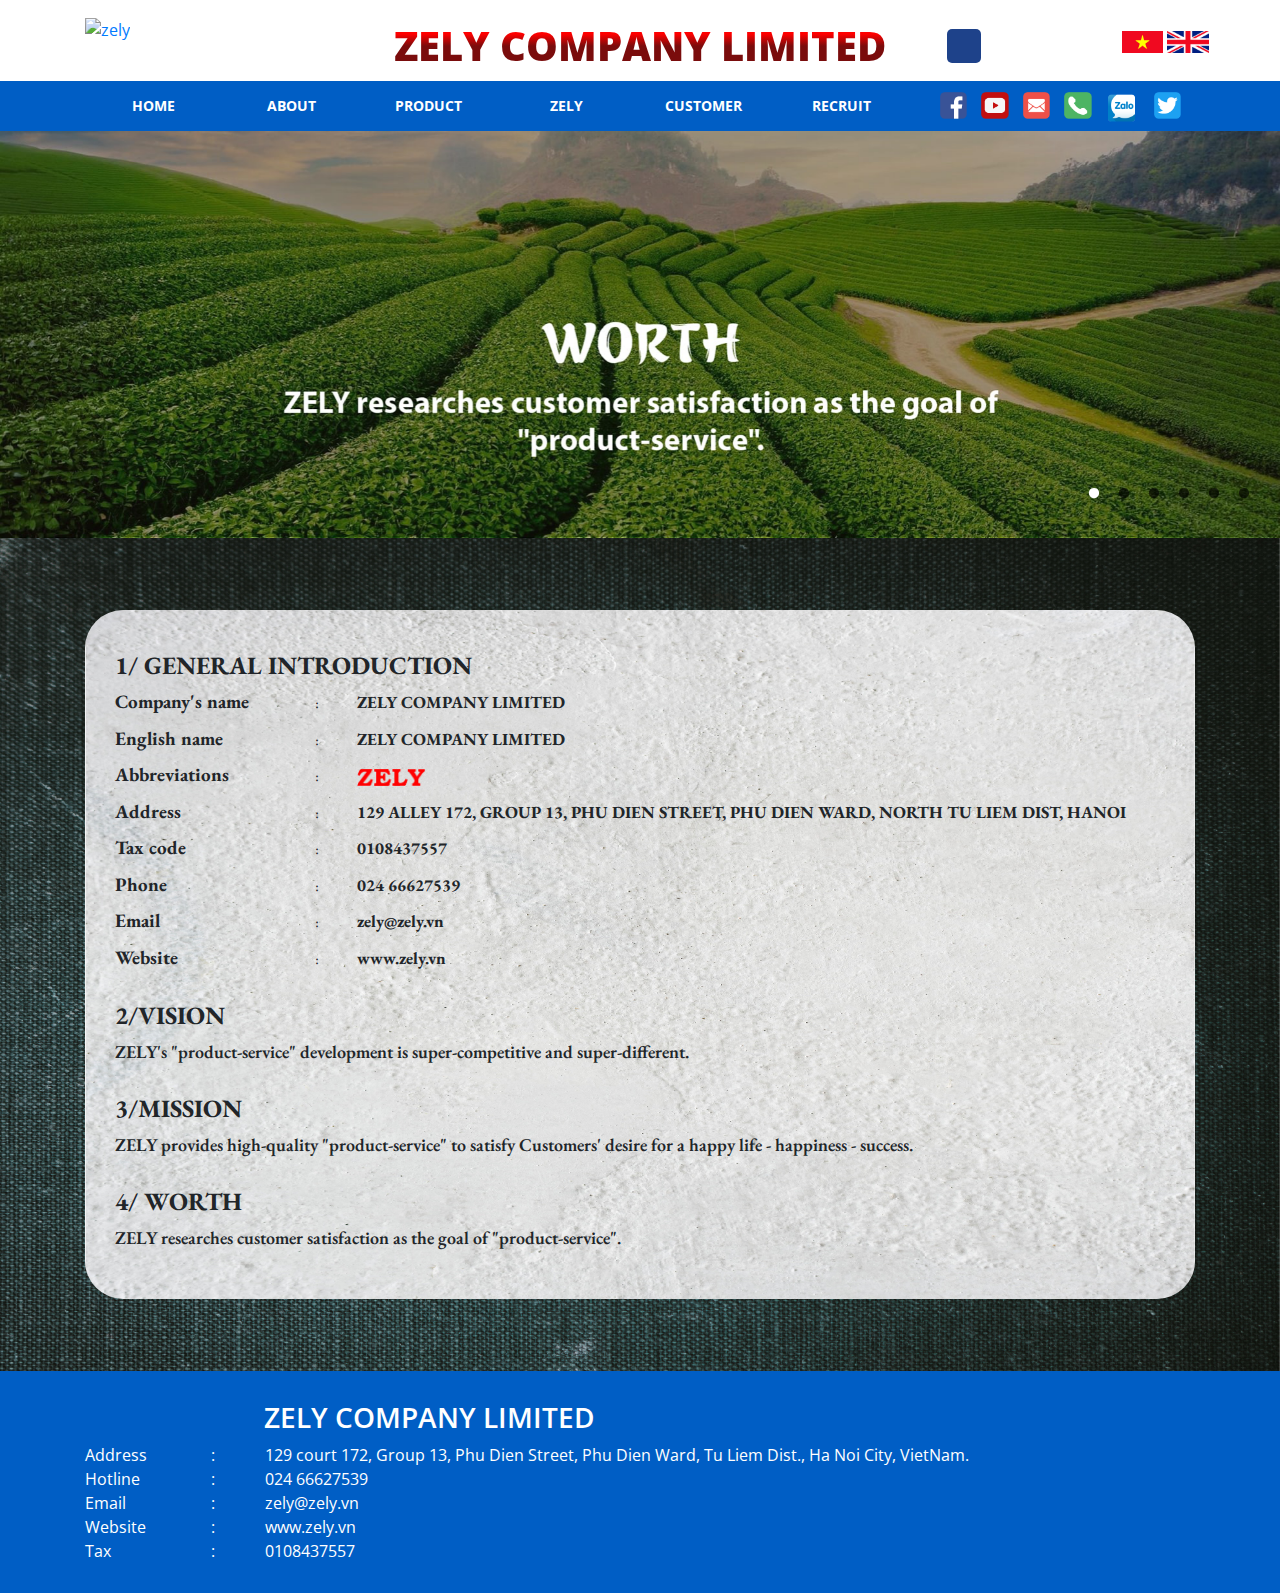
==== commit 019815dc: "update" ====
--- a/about-EN.html
+++ b/about-EN.html
@@ -9,6 +9,7 @@
     <!--CSS-->
     <link rel="shortcut icon" href="IMG/Social/favicon.ico" />
     <link href="https://fonts.googleapis.com/css?family=Open+Sans:300,300i,400,400i,600,600i,700,700i,800,800i&amp;subset=cyrillic,cyrillic-ext,greek,greek-ext,latin-ext,vietnamese" rel="stylesheet">
+    <link href="https://fonts.googleapis.com/css?family=EB+Garamond:400,400i,500,500i,600,600i,700,700i,800,800i&amp;subset=cyrillic,cyrillic-ext,greek,greek-ext,latin-ext,vietnamese" rel="stylesheet">
     <link rel="stylesheet" href="CSS/bootstrap.min.css">
     <link rel="stylesheet" href="CSS/jquery.mmenu.all.css">
     <link rel="stylesheet" href="CSS\jquery.mmenu.css">
@@ -166,16 +167,16 @@
     <section>
         <div class="slider-banner">
             <div id="single_item">
-                <div><img src="IMG\zely1.png" alt="tea"></div>
-                <div><img src="IMG\zely2.png" alt="home"></div>
+                <div><img src="IMG\zely1EN.png" alt="tea"></div>
+                <div><img src="IMG\zely2EN.png" alt="home"></div>
                 <div><img src="IMG\zely3.png" alt="tea"></div>
                 <div><img src="IMG\zely4.png" alt="home"></div>
-                <div><img src="IMG\zely5.png" alt="tea"></div>
+                <div><img src="IMG\zely5EN.png" alt="tea"></div>
                 <div><img src="IMG\zely6.png" alt="home"></div>
             </div>
         </div>
     </section>
-    <section class="about">
+    <section class="about" style="font-family: 'EB Garamond', serif;">
         <div class="container">
             <div class="bg-about">
                 <div class="group-about">
@@ -199,10 +200,10 @@
                         <span>024 66627539</span>
                     </p>
                     <p><span>Email</span>:
-                        <span>zely@zely.vn</span>
+                        <span style="text-transform: inherit;">zely@zely.vn</span>
                     </p>
                     <p><span>Website</span>:
-                        <span>www.zely.vn</span>
+                        <span style="text-transform: inherit;">www.zely.vn</span>
 
                     </p>
                 </div>
@@ -235,7 +236,7 @@
                 <span> Hotline </span>:
                 <aside> 024 66627539</aside><br />
                 <span> Email</span>:
-                <aside> Zely@zely.vn</aside><br />
+                <aside> zely@zely.vn</aside><br />
                 <span> Website</span>:
                 <aside> www.zely.vn</aside><br />
                 <span> Tax</span>:
--- a/CSS/style.css
+++ b/CSS/style.css
@@ -1 +1,2102 @@
-body{margin:0;padding:0;font-family:'Open Sans',sans-serif}img{width:100%}.top-header{margin-top:16px}.text-logo{text-transform:uppercase;font-size:40px;font-weight:900;width:58%;text-align:center;background:linear-gradient(to bottom,red 30%,#7A0C0C 50%);color:transparent;-webkit-background-clip:text;background-clip:text}.search-option-5 button.button{display:inline-block;border:none;background:none;padding:0}.search-option{background:#fff none repeat scroll 0 0;bottom:-5px;color:#444;display:none;position:absolute;right:1px;width:260px;z-index:99999}.search-option input{background:#fff none repeat scroll 0 0;border:1px solid #1E428A;color:#444;display:block;float:left;font-size:14px;font-style:italic;padding:8px 10px;width:225px;height:34px}.search-option button.button{background:#1e428a;border:medium none;color:#fff;display:inline-block;float:right;font-size:14px;line-height:34px;padding:0 11px;text-align:center}.header a.main-search{color:#fff;left:-84%;display:inline-block;float:right;font-size:13px;line-height:33px;position:relative;text-align:center;width:34px;height:34px;background:#1e428a;border-radius:5px;margin-top:13px}.language img{width:47%}.language{display:inline;flex-direction:row;margin:0;position:absolute;left:69%;top:21%}div#mm-2{background:#498BCE!important}.language li{display:inline}.menu-prod{float:right;width:37px;text-align:center;padding:7px;background:#0056B3;display:none;margin-top:5px}.menu-produ{float:right;width:37px;text-align:center;padding:7px;background:#0056B3;display:none;margin-top:5px}.menu-prod a{text-decoration:none;color:#fff}.menu-produ a{text-decoration:none;color:#fff}.menu-prod i{font-size:18px}.menu-produ i{font-size:18px}#menu-reponsiv{text-transform:uppercase}#menu-reponsive{text-transform:uppercase}ul.mm-listview{background:#0056B3}li.mm-listitem{color:#fff;font-weight:600}div#panel-menu{background:#0056B3}@media(max-width:1199px){.text-logo-en{font-size:36px!important}.list-menu-wood-EN li{font-size:14px}}@media (max-width:991px){.menu-prod{display:block}.list-menu-wood{display:none!important}.text-company{font-size:14px}h3.title-company{font-size:25px!important}h2.title-achievements,h2.title-partner{font-size:29px!important}.list-menu-product{display:none!important}.list-new-product li{font-size:15px;padding:11px 0!important}.menu-produ{display:block}.mid-header .container{overflow:hidden}.header .mid-header{margin-top:0;background:unset}.header .menu-mobile{display:block}.mid-header .menu-social{display:none}.mid-header .menu-desktop{display:none}.language{left:60%;top:19%;display:none}.header a.main-search{display:none}.text-logo{font-size:29px;text-align:left}.search-top-header{display:none}.logo-gold img{top:72%!important}}@media (max-width:767px){.text-logo-en{font-size:26px!important}footer.footer{padding:15px 0!important}.text-company{font-size:14px}h3.title-company{font-size:22px!important}.logo-gold img{top:79%!important;width:22%!important}h2.title-achievements,h2.title-partner{font-size:21px!important;padding:20px 0!important}.product-slide button{display:none!important}.list-new-product li{font-size:17px}.top-header{margin-top:0}.search .menu-mobile{float:right;text-align:center;padding:2px 7px;background:#0056B3;margin-top:10px}.text-logo{font-size:21px;margin-top:10px}.logo img{width:114%;margin-top:10px}.new-product{padding:15px 0!important}.slide-house{margin:0!important}}@media(max-width:576px){.text-logo-en{font-size:22px!important}h3.title-company{font-size:20px!important}.text-company{font-size:13px!important}.list-new-product{flex-direction:column!important;width:100%!important;margin-bottom:0!important}.list-new-product li{font-size:13px;width:100%!important;border-left:none!important;border-right:none!important;border-bottom:1px solid #fff}.list-new-product li:last-child{border-bottom:none}}@media (max-width:515px){.text-logo-en{font-size:19px!important}}@media (max-width:455px){.text-company{font-size:11px!important}h3.title-company{font-size:15px!important}.list-new-product li{font-size:11px}}@media (max-width:504px){h2.title-achievements,h2.title-partner{font-size:19px!important;padding:13px 0!important}.text-logo{font-size:19px}.search .menu-mobile{}}@media (max-width:473px){.search .menu-mobile{margin-top:6px}}@media (max-width:452px){.text-logo-en{font-size:16px!important}.text-logo{font-size:18px}}@media (max-width:431px){.text-logo{font-size:17px}}@media (max-width:428px){h2.title-achievements,h2.title-partner{font-size:16px!important}.text-logo{font-size:16px}.logo img{width:138%}}@media(max-width:428px){.text-logo{font-size:15px}}@media (max-width:368px){h2.title-achievements,h2.title-partner{font-size:14px!important}.text-logo{font-size:14px}.logo img{width:149%}}@media (max-width:346px){.text-logo{font-size:13px}}@media (max-width: 326px){.text-logo{font-size:12px!important}}@media (max-width:315px){h2.title-achievements,h2.title-partner{font-size:13px!important;padding:10px 0!important}.text-logo{font-size:13px}}.mid-header{background:#005EC5;margin-top:5px}.menu-desktop{display:flex;margin:0;height:50px}.menu-desktop>li{text-transform:uppercase;position:relative;text-align:center;width:16.666%;padding-top:14px;font-size:14px}.menu-desktop>li>a{text-decoration:none;font-weight:700;color:#fff}.menu-desktop>li:before{content:'';background:#fff;width:0;height:2px;left:0;transition:all linear .5s;position:absolute;top:0}.menu-desktop>li:hover:before{width:100%}.drop-dow{background:#005ec5;border-top:2px solid #1e428a;left:0;opacity:0;position:absolute;top:115%;transition:all .3s ease 0;visibility:hidden;width:220px;z-index:-99}.drop-dow li{border-bottom:1px solid #ddd;padding:0;position:relative;width:100%}.drop-dow>li>a{color:#fff;display:block;font-size:13px;font-weight:700;padding:10px 15px;text-transform:uppercase}.drop-dow>li>a:hover{color:#fff;background:#1e428a}li:hover .drop-dow{top:100%;opacity:1;z-index:999;visibility:visible}.menu-desktop li:hover .drop-dow{display:block;transition:.9s}.menu-social{display:flex;margin-top:11px;margin-bottom:0}.menu-social li a img{width:66%}.menu-mobile{float:right;width:37px;text-align:center;padding:7px;background:#0056B3;display:none}.menu-mobile a{text-decoration:none;color:#fff}.menu-mobile i{font-size:18px}#menu{text-transform:uppercase}ul.mm-listview{background:#0056B3}li.mm-listitem{color:#fff;font-weight:600}.slider-banner .slick-dots{bottom:0}.slider-banner .slick-dots li.slick-active button:before{opacity:1;color:#fff}.slider-banner .slick-dots li button:before{opacity:.65;color:#000;font-size:12px}@media (max-width:767px){.slider-banner .slick-dots li button:before{display:none!important}}h2.title-business-areas{text-transform:uppercase;text-align:center;font-weight:700;color:#fff;margin-bottom:66px;font-size:25px;line-height:1.3em}.all-areas{padding:50px 0}.slider-business-areas img{padding:0 5px}.slider-banner .slick-slide,.slider-business-areas .slick-slide:focus{outline:none!important}.slider-business-areas .slick-next:before{content:'\f0da';font-family:FontAwesome}.slider-business-areas .slick-prev:before{content:'\f0d9';font-family:FontAwesome}.slider-business-areas .slick-prev:before,.slider-business-areas .slick-next:before{opacity:1;font-size:40px}@media(max-width: 991px){h2.title-business-areas{margin-bottom:46px}.title-active br{display:none}}@media(max-width: 767px){h2.title-business-areas{font-size:21px}h2.title-business-areas{margin-bottom:30px}.slider-business-areas button{display:none!important}}@media(max-width: 576px){.slide-coke{margin:28px 0!important}.all-areas{padding-top:27px}.list-product-wood ul{display:flex;flex-direction:column}.list-pro img{width:90%!important}.pagination a{font-size:13px!important}}@media(max-width: 504px){h2.title-business-areas{font-size:19px}}@media(max-width:462px){}@media(max-width: 428px){h2.title-business-areas{font-size:16px}.all-areas{padding-top:15px}h2.title-business-areas{margin-bottom:15px}}@media(max-width: 389px){.text-logo-en{font-size:14px!important}}@media(max-width: 368px){h2.title-business-areas{font-size:14px}}@media(max-width: 346px){.text-logo-en{font-size:12px!important}}@media(max-width: 315px){h2.title-business-areas{font-size:13px}}@media (max-width: 305px){.text-logo-en{font-size:12px!important}}.menu-product{width:99%;margin:0 auto}.list-menu-product{list-style:none;display:flex;margin-top:20px;padding:0;background:#000}.list-menu-product li{text-transform:uppercase;cursor:pointer;text-align:center;padding:20px 0;width:25%;font-weight:700;border-left:1px solid #BFBFBF;border-right:1px solid #BFBFBF}.list-menu-product li:first-child{border-left:none}.list-menu-product li:last-child{border-right:none}.list-menu-product li a{text-decoration:none;color:#fff}.product-slide{margin-top:50px}.product-slide img{padding:0 5px}.product-slide .slick-slide,.product-slide .slick-slide:focus{outline:none!important}.product-slide .slick-next:before{content:'\f0da';font-family:FontAwesome}.product-slide .slick-prev:before{content:'\f0d9';font-family:FontAwesome}.product-slide .slick-prev:before,.product-slide .slick-next:before{opacity:1;font-size:40px}.active{background:#005EC5!important}.list-new-product{display:flex;background:#000;list-style-type:none;width:99%;margin:0 auto;padding-left:0}.list-new-product li{width:50%;text-align:center;padding:20px 0;font-weight:700;border-left:1px solid #fff;border-right:1px solid #fff}.list-new-product li:first-child{border-left:none}.list-new-product li:last-child{border-right:none}.list-new-product li a{text-decoration:none;color:#fff;text-transform:uppercase}.slide-coke .slick-slide,.slide-coke .slick-slide:focus{outline:none!important}.slide-house .slick-slide,.slide-house .slick-slide:focus{outline:none!important}.new-product{background:url(../IMG/background-areas.png) top center no-repeat;background-size:cover;padding:40px 0}.list-new-product{margin-bottom:30px}.slick-slide,.slick-slide:focus{outline:none!important}.slide-coke{margin:40px 0}.slide-house{margin:40px 0}h2.title-achievements,h2.title-partner{text-align:center;color:#fff;text-transform:uppercase;font-weight:600;padding:30px 0;font-size:25px}.pic-partner img{padding:0 5px}.logo-gold{}.logo-gold img{width:19%;position:absolute;top:59%;right:0}footer.footer{padding:30px 0;background:#005EC5}.text-company{color:#fff;font-size:16px}.all-logo-gold{position:relative}.list-menu-wood{list-style:none;display:flex;padding:0;background:#000;margin:0}.list-menu-wood li{padding:20px 0;width:16.69%;border-left:1px solid #BFBFBF;border-right:1px solid #BFBFBF;cursor:pointer;text-align:center}.list-menu-wood li:first-child{border-left:none}.list-menu-wood li:last-child{border-right:none}.menu-product-wood{width:100%;margin:0 auto;margin-top:-30px;background:url(../IMG/background-areas.png) top center no-repeat;background-size:cover}.list-menu-wood li a{text-decoration:none;color:#fff;text-transform:uppercase;font-weight:700}.list-product-wood{padding:80px 0}article.list-pro>ul>li{display:inline}.list-pro img{width:24%;padding:5px}.all-menu-product-wood{padding-top:40px}.pagination{display:flex;width:100%;justify-content:center;padding-bottom:20px}.pagination a{color:#fff;float:left;padding:8px 16px;text-decoration:none;transition:background-color .3s}.pagination a.active{color:#000}.pagination a:hover:not(.active){background-color:#ddd;color:#000}.fix-en{}body{margin:0;padding:0;font-family:'Open Sans',sans-serif}img{width:100%}.top-header{margin-top:16px}.text-logo{text-transform:uppercase;font-size:40px;font-weight:900;width:58%;text-align:center;background:linear-gradient(to bottom,red 30%,#7A0C0C 50%);color:transparent;-webkit-background-clip:text;background-clip:text}.search-option-5 button.button{display:inline-block;border:none;background:none;padding:0}.search-option{background:#fff none repeat scroll 0 0;bottom:-5px;color:#444;display:none;position:absolute;right:1px;width:260px;z-index:99999}.search-option input{background:#fff none repeat scroll 0 0;border:1px solid #1E428A;color:#444;display:block;float:left;font-size:14px;font-style:italic;padding:8px 10px;width:225px;height:34px}.search-option button.button{background:#1e428a;border:medium none;color:#fff;display:inline-block;float:right;font-size:14px;line-height:34px;padding:0 11px;text-align:center}.header a.main-search{color:#fff;left:-84%;display:inline-block;float:right;font-size:13px;line-height:33px;position:relative;text-align:center;width:34px;height:34px;background:#1e428a;border-radius:5px;margin-top:13px}.language img{width:47%}.language{display:inline;flex-direction:row;margin:0;position:absolute;left:69%;top:21%}div#mm-2{background:#498BCE!important}.language li{display:inline}.menu-prod{float:right;width:37px;text-align:center;padding:7px;background:#0056B3;display:none;margin-top:5px}.menu-prod a{text-decoration:none;color:#fff}.menu-produ a{text-decoration:none;color:#fff}.menu-prod i{font-size:18px}.menu-produ i{font-size:18px}#menu-reponsiv{text-transform:uppercase}#menu-reponsive{text-transform:uppercase}ul.mm-listview{background:#0056B3}li.mm-listitem{color:#fff;font-weight:600}div#panel-menu{background:#0056B3}@media(max-width:1199px){.text-logo-en{font-size:36px!important}.list-menu-wood-EN li{font-size:14px}}@media (max-width:991px){.menu-prod{display:block}.list-menu-wood{display:none!important}.text-company{font-size:14px}h3.title-company{font-size:25px!important}h2.title-achievements,h2.title-partner{font-size:29px!important}.list-menu-product{display:none!important}.list-new-product li{font-size:15px;padding:11px 0!important}.mid-header .container{overflow:hidden}.header .mid-header{margin-top:0;background:unset}.header .menu-mobile{display:block}.mid-header .menu-social{display:none}.mid-header .menu-desktop{display:none}.language{left:60%;top:19%;display:none}.header a.main-search{display:none}.text-logo{font-size:29px;text-align:left}.search-top-header{display:none}.logo-gold img{top:72%!important}}@media (max-width:767px){.text-logo-en{font-size:26px!important}footer.footer{padding:15px 0!important}.text-company{font-size:14px}h3.title-company{font-size:22px!important}.logo-gold img{top:79%!important;width:22%!important}h2.title-achievements,h2.title-partner{font-size:21px!important;padding:20px 0!important}.product-slide button{display:none!important}.list-new-product li{font-size:17px}.top-header{margin-top:0}.search .menu-mobile{float:right;text-align:center;padding:2px 7px;background:#0056B3;margin-top:10px}.text-logo{font-size:21px;margin-top:10px}.logo img{width:114%;margin-top:10px}.new-product{padding:15px 0!important}.slide-house{margin:0!important}}@media(max-width:576px){.text-logo-en{font-size:22px!important}h3.title-company{font-size:20px!important}.text-company{font-size:13px!important}.list-new-product{flex-direction:column!important;width:100%!important;margin-bottom:0!important}.list-new-product li{font-size:13px;width:100%!important;border-left:none!important;border-right:none!important;border-bottom:1px solid #fff}.list-new-product li:last-child{border-bottom:none}}@media (max-width:515px){.text-logo-en{font-size:19px!important}}@media (max-width:455px){.text-company{font-size:11px!important}h3.title-company{font-size:15px!important}.list-new-product li{font-size:11px}}@media (max-width:504px){h2.title-achievements,h2.title-partner{font-size:19px!important;padding:13px 0!important}.text-logo{font-size:19px}.search .menu-mobile{}}@media (max-width:473px){.search .menu-mobile{margin-top:6px}}@media (max-width:452px){.text-logo-en{font-size:16px!important}.text-logo{font-size:18px}}@media (max-width:431px){.text-logo{font-size:17px}}@media (max-width:428px){h2.title-achievements,h2.title-partner{font-size:16px!important}.text-logo{font-size:16px}.logo img{width:138%}}@media(max-width:428px){.text-logo{font-size:15px}}@media (max-width:368px){h2.title-achievements,h2.title-partner{font-size:14px!important}.text-logo{font-size:14px}.logo img{width:149%}}@media (max-width:346px){.text-logo{font-size:13px}}@media (max-width: 326px){.text-logo{font-size:12px!important}}@media (max-width:315px){h2.title-achievements,h2.title-partner{font-size:13px!important;padding:10px 0!important}.text-logo{font-size:13px}}.mid-header{background:#005EC5;margin-top:5px}.menu-desktop{display:flex;margin:0;height:50px}.menu-desktop>li{text-transform:uppercase;position:relative;text-align:center;width:16.666%;padding-top:14px;font-size:14px}.menu-desktop>li>a{text-decoration:none;font-weight:700;color:#fff}.menu-desktop>li:before{content:'';background:#fff;width:0;height:2px;left:0;transition:all linear .5s;position:absolute;top:0}.menu-desktop>li:hover:before{width:100%}.drop-dow{background:#005ec5;border-top:2px solid #1e428a;left:0;opacity:0;position:absolute;top:115%;transition:all .3s ease 0;visibility:hidden;width:220px;z-index:-99}.drop-dow li{border-bottom:1px solid #ddd;padding:0;position:relative;width:100%}.drop-dow>li>a{color:#fff;display:block;font-size:13px;font-weight:700;padding:10px 15px;text-transform:uppercase}.drop-dow>li>a:hover{color:#fff;background:#1e428a}li:hover .drop-dow{top:100%;opacity:1;z-index:999;visibility:visible}.menu-desktop li:hover .drop-dow{display:block;transition:.9s}.menu-social{display:flex;margin-top:11px;margin-bottom:0}.menu-social li a img{width:66%}.menu-mobile{float:right;width:37px;text-align:center;padding:7px;background:#0056B3;display:none}.menu-mobile a{text-decoration:none;color:#fff}.menu-mobile i{font-size:18px}#menu{text-transform:uppercase}ul.mm-listview{background:#0056B3}li.mm-listitem{color:#fff;font-weight:600}.slider-banner .slick-dots{bottom:34px;text-align:right;padding-right:21px}.slider-banner .slick-dots li.slick-active button:before{opacity:1;color:#fff}@media (max-width:767px){.slider-banner .slick-dots li button:before{display:none!important}}.business-areas{background:url(..//IMG/background-areas.png) top center repeat;background-size:cover;margin-top:0}.slider-business-areas img{padding:0 5px}.slider-banner .slick-slide,.slider-business-areas .slick-slide:focus{outline:none!important}.slider-business-areas .slick-next:before{content:'\f0da';font-family:FontAwesome}.slider-business-areas .slick-prev:before{content:'\f0d9';font-family:FontAwesome}.slider-business-areas .slick-prev:before,.slider-business-areas .slick-next:before{opacity:1;font-size:40px}@media(max-width: 991px){}@media(max-width: 767px){h2.title-business-areas{font-size:21px}h2.title-business-areas{margin-bottom:30px}.slider-business-areas button{display:none!important}}@media(max-width: 576px){.slide-coke{margin:28px 0!important}.all-areas{padding-top:27px}.list-product-wood ul{display:flex;flex-direction:column}.list-pro img{width:90%!important}.pagination a{font-size:13px!important}}@media(max-width: 504px){h2.title-business-areas{font-size:19px}}@media(max-width:462px){}@media(max-width: 428px){h2.title-business-areas{font-size:16px}.all-areas{padding-top:15px}h2.title-business-areas{margin-bottom:15px}}@media(max-width: 389px){.text-logo-en{font-size:14px!important}}@media(max-width: 368px){h2.title-business-areas{font-size:14px}}@media(max-width: 346px){.text-logo-en{font-size:12px!important}}@media(max-width: 315px){h2.title-business-areas{font-size:13px}}@media (max-width: 305px){.text-logo-en{font-size:12px!important}}.menu-product{width:99%;margin:0 auto}.list-menu-product{list-style:none;display:flex;margin-top:20px;padding:0;background:#000}.list-menu-product li:first-child{border-left:none}.list-menu-product li:last-child{border-right:none}.list-menu-product li a{text-decoration:none;color:#fff}.product-slide{margin-top:50px}.product-slide img{padding:0 5px}.product-slide .slick-slide,.product-slide .slick-slide:focus{outline:none!important}.product-slide .slick-next:before{content:'\f0da';font-family:FontAwesome}.product-slide .slick-prev:before{content:'\f0d9';font-family:FontAwesome}.product-slide .slick-prev:before,.product-slide .slick-next:before{opacity:1;font-size:40px}.active{background:#005EC5!important}.list-new-product li{width:50%;text-align:center;padding:20px 0;font-weight:700;border-left:1px solid #fff;border-right:1px solid #fff}.list-new-product li:last-child{border-right:none}.list-new-product li a{text-decoration:none;color:#fff;text-transform:uppercase}.slide-coke .slick-slide,.slide-coke .slick-slide:focus{outline:none!important}.slide-house .slick-slide,.slide-house .slick-slide:focus{outline:none!important}.new-product{background:url(../IMG/background-areas.png) top center no-repeat;background-size:cover;padding:40px 0}.slick-slide,.slick-slide:focus{outline:none!important}.slide-coke{margin:40px 0}.slide-house{margin:40px 0}.pic-partner img{padding:0 5px}.logo-gold img{width:19%;position:absolute;top:59%;right:14px}footer.footer{padding:30px 0;background:#005EC5}h3.title-company{font-weight:600;color:#fff;padding-left:179px;text-transform:uppercase}.text-company span,.text-company aside{display:inline-block}.text-company span{width:126px}.text-company aside{padding-left:46px}.all-logo-gold{position:relative}.list-menu-wood{list-style:none;display:flex;padding:0;background:#000;margin:0}.list-menu-wood li{padding:20px 0;width:16.69%;border-left:1px solid #BFBFBF;border-right:1px solid #BFBFBF;cursor:pointer;text-align:center}.list-menu-wood li:first-child{border-left:none}.list-menu-wood li:last-child{border-right:none}.menu-product-wood{width:100%;margin:0 auto;background:url(../IMG/background-areas.png) top center no-repeat;background-size:cover}.list-menu-wood li a{text-decoration:none;color:#fff;text-transform:uppercase;font-weight:700}.list-product-wood{padding:80px 0}article.list-pro>ul>li{display:inline}.list-pro img{width:24%;padding:5px}.all-menu-product-wood{padding-top:40px}.pagination{display:flex;width:100%;justify-content:center;padding-bottom:20px}.pagination a{color:#fff;float:left;padding:8px 16px;text-decoration:none;transition:background-color .3s}.pagination a.active{color:#000}.pagination a:hover:not(.active){background-color:#ddd;color:#000}@media (max-width:991px){h3.title-company{font-weight:600;color:#fff;padding-left:0}.text-company span,.text-company aside{display:unset}.text-company span{width:100%}.text-company aside{padding-left:0}}.about{background:url(../IMG/background-about.jpg) top center no-repeat;background-size:cover;padding:72px 0}.about .bg-about{background:url(../IMG/bg-in.jpg) center center no-repeat;background-size:cover;padding:30px;border-radius:38px}.about .bg-about .title-about{text-transform:uppercase;font-size:25px;font-weight:700}.about .bg-about .group-about p>span,.about .bg-about .group-about p>aside{display:inline-block}.about .bg-about .group-about p>span:first-of-type{width:200px;font-weight:700;font-size:18px}.about .bg-about .group-about p{margin-bottom:.5rem}.about .bg-about .group-about p>span>img{width:48%}.about .bg-about .group-about p>span:last-of-type{font-size:17px;font-weight:700;text-transform:uppercase;padding-left:35px}.about .group-about{padding:10px 0}.about .text-about{font-size:18px;font-weight:600}.slick-dotted.slick-slider{margin-bottom:0}@media(max-width:1199px){.about .bg-about .group-about p>span:last-of-type{font-size:15px;padding-left:0}.about .bg-about .group-about p>span:first-of-type{width:178px}}@media (max-width:991px){.about .bg-about .title-about{font-size:22px}.about .bg-about .group-about p>span:first-of-type{font-size:16px;width:161px}.about .bg-about .group-about p>span:last-of-type{font-size:16px}.about .text-about{font-size:16px}.about .bg-about .group-about p:nth-of-type(4)>span:last-of-type{width:379px;display:inline-flex}}@media(max-width:767px){.about .bg-about .title-about{font-size:16px}.about .bg-about .group-about p>span:first-of-type{font-size:13px}.about .bg-about .group-about p>span:last-of-type{font-size:13px}.about .text-about{font-size:13px}.about .bg-about .group-about p:nth-of-type(4)>span:last-of-type{width:258px;display:inline-flex}}@media (max-width:517px){.about .bg-about .group-about p>span:first-of-type{width:131px}}@media (max-width:487px){.about .bg-about .group-about p:nth-of-type(4)>span:last-of-type{width:184px}}@media(max-width:413px){.about .bg-about .title-about{font-size:14px}.about .bg-about .group-about p>span:last-of-type{font-size:11px}.about .bg-about .group-about p>span:first-of-type{font-size:11px;width:107px}.about .text-about{font-size:11px}}@media(max-width:389px){.about .bg-about .group-about p:nth-of-type(4)>span:last-of-type{width:158px;display:inline}.about .bg-about .group-about p>span>img{width:18%;padding-bottom:7px}.about .bg-about .title-about{font-size:14px}.about .bg-about .group-about p>span:last-of-type{font-size:9px;display:inline}.about .bg-about .group-about p>span:first-of-type{font-size:10px}.about .text-about{font-size:10px}}.all-vision{position:relative}.vision{position:absolute;top:31%;left:5%;width:57%}.vision h1{font-size:25px;padding-bottom:10px;font-weight:700;text-transform:uppercase}.vision p{font-size:17px}.fix-value{width:100%}@media(max-width:1199px){.vision{width:57%}}@media (max-width:991px){.vision h1{font-size:20px}.vision p{font-size:16px}}@media (max-width: 767px){.vision{top:15%}.vision p{font-size:14px}.vision h1{font-size:18px;padding-bottom:5px}}@media(max-width:576px){.text-vision{padding:30px 0}}@media (max-width: 470px){.vision{top:21%}.vision h1{font-size:13px}.vision p{font-size:10px}}@media (max-width: 401px){.vision h1{padding-bottom:0}}@media(max-width:363px){.vision{top:11%}}+body {
+    margin: 0;
+    padding: 0;
+    font-family: 'Open Sans', sans-serif
+}
+
+img {
+    width: 100%
+}
+
+.top-header {
+    margin-top: 16px
+}
+
+.text-logo {
+    text-transform: uppercase;
+    font-size: 40px;
+    font-weight: 900;
+    width: 58%;
+    text-align: center;
+    background: linear-gradient(to bottom, red 30%, #7A0C0C 50%);
+    color: transparent;
+    -webkit-background-clip: text;
+    background-clip: text
+}
+
+.search-option-5 button.button {
+    display: inline-block;
+    border: none;
+    background: none;
+    padding: 0
+}
+
+.search-option {
+    background: #fff none repeat scroll 0 0;
+    bottom: -5px;
+    color: #444;
+    display: none;
+    position: absolute;
+    right: 1px;
+    width: 260px;
+    z-index: 99999
+}
+
+.search-option input {
+    background: #fff none repeat scroll 0 0;
+    border: 1px solid #1E428A;
+    color: #444;
+    display: block;
+    float: left;
+    font-size: 14px;
+    font-style: italic;
+    padding: 8px 10px;
+    width: 225px;
+    height: 34px
+}
+
+.search-option button.button {
+    background: #1e428a;
+    border: medium none;
+    color: #fff;
+    display: inline-block;
+    float: right;
+    font-size: 14px;
+    line-height: 34px;
+    padding: 0 11px;
+    text-align: center
+}
+
+.header a.main-search {
+    color: #fff;
+    left: -84%;
+    display: inline-block;
+    float: right;
+    font-size: 13px;
+    line-height: 33px;
+    position: relative;
+    text-align: center;
+    width: 34px;
+    height: 34px;
+    background: #1e428a;
+    border-radius: 5px;
+    margin-top: 13px
+}
+
+.language img {
+    width: 47%
+}
+
+.language {
+    display: inline;
+    flex-direction: row;
+    margin: 0;
+    position: absolute;
+    left: 69%;
+    top: 21%
+}
+
+div#mm-2 {
+    background: #498BCE!important
+}
+
+.language li {
+    display: inline
+}
+
+.menu-prod {
+    float: right;
+    width: 37px;
+    text-align: center;
+    padding: 7px;
+    background: #0056B3;
+    display: none;
+    margin-top: 5px
+}
+
+.menu-produ {
+    float: right;
+    width: 37px;
+    text-align: center;
+    padding: 7px;
+    background: #0056B3;
+    display: none;
+    margin-top: 5px
+}
+
+.menu-prod a {
+    text-decoration: none;
+    color: #fff
+}
+
+.menu-produ a {
+    text-decoration: none;
+    color: #fff
+}
+
+.menu-prod i {
+    font-size: 18px
+}
+
+.menu-produ i {
+    font-size: 18px
+}
+
+#menu-reponsiv {
+    text-transform: uppercase
+}
+
+#menu-reponsive {
+    text-transform: uppercase
+}
+
+ul.mm-listview {
+    background: #0056B3
+}
+
+li.mm-listitem {
+    color: #fff;
+    font-weight: 600
+}
+
+div#panel-menu {
+    background: #0056B3
+}
+
+@media(max-width:1199px) {
+    .text-logo-en {
+        font-size: 36px!important
+    }
+    .list-menu-wood-EN li {
+        font-size: 14px
+    }
+}
+
+@media (max-width:991px) {
+    .menu-prod {
+        display: block
+    }
+    .list-menu-wood {
+        display: none!important
+    }
+    .text-company {
+        font-size: 14px
+    }
+    h3.title-company {
+        font-size: 25px!important
+    }
+    h2.title-achievements,
+    h2.title-partner {
+        font-size: 29px!important
+    }
+    .list-menu-product {
+        display: none!important
+    }
+    .list-new-product li {
+        font-size: 15px;
+        padding: 11px 0!important
+    }
+    .menu-produ {
+        display: block
+    }
+    .mid-header .container {
+        overflow: hidden
+    }
+    .header .mid-header {
+        margin-top: 0;
+        background: unset
+    }
+    .header .menu-mobile {
+        display: block
+    }
+    .mid-header .menu-social {
+        display: none
+    }
+    .mid-header .menu-desktop {
+        display: none
+    }
+    .language {
+        left: 60%;
+        top: 19%;
+        display: none
+    }
+    .header a.main-search {
+        display: none
+    }
+    .text-logo {
+        font-size: 29px;
+        text-align: left
+    }
+    .search-top-header {
+        display: none
+    }
+    .logo-gold img {
+        top: 72%!important
+    }
+}
+
+@media (max-width:767px) {
+    .text-logo-en {
+        font-size: 26px!important
+    }
+    footer.footer {
+        padding: 15px 0!important
+    }
+    .text-company {
+        font-size: 14px
+    }
+    h3.title-company {
+        font-size: 22px!important
+    }
+    .logo-gold img {
+        top: 79%!important;
+        width: 22%!important
+    }
+    h2.title-achievements,
+    h2.title-partner {
+        font-size: 21px!important;
+        padding: 20px 0!important
+    }
+    .product-slide button {
+        display: none!important
+    }
+    .list-new-product li {
+        font-size: 17px
+    }
+    .top-header {
+        margin-top: 0
+    }
+    .search .menu-mobile {
+        float: right;
+        text-align: center;
+        padding: 2px 7px;
+        background: #0056B3;
+        margin-top: 10px
+    }
+    .text-logo {
+        font-size: 21px;
+        margin-top: 10px
+    }
+    .logo img {
+        width: 114%;
+        margin-top: 10px
+    }
+    .new-product {
+        padding: 15px 0!important
+    }
+    .slide-house {
+        margin: 0!important
+    }
+}
+
+@media(max-width:576px) {
+    .text-logo-en {
+        font-size: 22px!important
+    }
+    h3.title-company {
+        font-size: 20px!important
+    }
+    .text-company {
+        font-size: 13px!important
+    }
+    .list-new-product {
+        flex-direction: column!important;
+        width: 100%!important;
+        margin-bottom: 0!important
+    }
+    .list-new-product li {
+        font-size: 13px;
+        width: 100%!important;
+        border-left: none!important;
+        border-right: none!important;
+        border-bottom: 1px solid #fff
+    }
+    .list-new-product li:last-child {
+        border-bottom: none
+    }
+}
+
+@media (max-width:515px) {
+    .text-logo-en {
+        font-size: 19px!important
+    }
+}
+
+@media (max-width:455px) {
+    .text-company {
+        font-size: 11px!important
+    }
+    h3.title-company {
+        font-size: 15px!important
+    }
+    .list-new-product li {
+        font-size: 11px
+    }
+}
+
+@media (max-width:504px) {
+    h2.title-achievements,
+    h2.title-partner {
+        font-size: 19px!important;
+        padding: 13px 0!important
+    }
+    .text-logo {
+        font-size: 19px
+    }
+    .search .menu-mobile {}
+}
+
+@media (max-width:473px) {
+    .search .menu-mobile {
+        margin-top: 6px
+    }
+}
+
+@media (max-width:452px) {
+    .text-logo-en {
+        font-size: 16px!important
+    }
+    .text-logo {
+        font-size: 18px
+    }
+}
+
+@media (max-width:431px) {
+    .text-logo {
+        font-size: 17px
+    }
+}
+
+@media (max-width:428px) {
+    h2.title-achievements,
+    h2.title-partner {
+        font-size: 16px!important
+    }
+    .text-logo {
+        font-size: 16px
+    }
+    .logo img {
+        width: 138%
+    }
+}
+
+@media(max-width:428px) {
+    .text-logo {
+        font-size: 15px
+    }
+}
+
+@media (max-width:368px) {
+    h2.title-achievements,
+    h2.title-partner {
+        font-size: 14px!important
+    }
+    .text-logo {
+        font-size: 14px
+    }
+    .logo img {
+        width: 149%
+    }
+}
+
+@media (max-width:346px) {
+    .text-logo {
+        font-size: 13px
+    }
+}
+
+@media (max-width: 326px) {
+    .text-logo {
+        font-size: 12px!important
+    }
+}
+
+@media (max-width:315px) {
+    h2.title-achievements,
+    h2.title-partner {
+        font-size: 13px!important;
+        padding: 10px 0!important
+    }
+    .text-logo {
+        font-size: 13px
+    }
+}
+
+.mid-header {
+    background: #005EC5;
+    margin-top: 5px
+}
+
+.menu-desktop {
+    display: flex;
+    margin: 0;
+    height: 50px
+}
+
+.menu-desktop>li {
+    text-transform: uppercase;
+    position: relative;
+    text-align: center;
+    width: 16.666%;
+    padding-top: 14px;
+    font-size: 14px
+}
+
+.menu-desktop>li>a {
+    text-decoration: none;
+    font-weight: 700;
+    color: #fff
+}
+
+.menu-desktop>li:before {
+    content: '';
+    background: #fff;
+    width: 0;
+    height: 2px;
+    left: 0;
+    transition: all linear .5s;
+    position: absolute;
+    top: 0
+}
+
+.menu-desktop>li:hover:before {
+    width: 100%
+}
+
+.drop-dow {
+    background: #005ec5;
+    border-top: 2px solid #1e428a;
+    left: 0;
+    opacity: 0;
+    position: absolute;
+    top: 115%;
+    transition: all .3s ease 0;
+    visibility: hidden;
+    width: 220px;
+    z-index: -99
+}
+
+.drop-dow li {
+    border-bottom: 1px solid #ddd;
+    padding: 0;
+    position: relative;
+    width: 100%
+}
+
+.drop-dow>li>a {
+    color: #fff;
+    display: block;
+    font-size: 13px;
+    font-weight: 700;
+    padding: 10px 15px;
+    text-transform: uppercase
+}
+
+.drop-dow>li>a:hover {
+    color: #fff;
+    background: #1e428a
+}
+
+li:hover .drop-dow {
+    top: 100%;
+    opacity: 1;
+    z-index: 999;
+    visibility: visible
+}
+
+.menu-desktop li:hover .drop-dow {
+    display: block;
+    transition: .9s
+}
+
+.menu-social {
+    display: flex;
+    margin-top: 11px;
+    margin-bottom: 0
+}
+
+.menu-social li a img {
+    width: 66%
+}
+
+.menu-mobile {
+    float: right;
+    width: 37px;
+    text-align: center;
+    padding: 7px;
+    background: #0056B3;
+    display: none
+}
+
+.menu-mobile a {
+    text-decoration: none;
+    color: #fff
+}
+
+.menu-mobile i {
+    font-size: 18px
+}
+
+#menu {
+    text-transform: uppercase
+}
+
+ul.mm-listview {
+    background: #0056B3
+}
+
+li.mm-listitem {
+    color: #fff;
+    font-weight: 600
+}
+
+.slider-banner .slick-dots {
+    bottom: 0
+}
+
+.slider-banner .slick-dots li.slick-active button:before {
+    opacity: 1;
+    color: #fff
+}
+
+.slider-banner .slick-dots li button:before {
+    opacity: .65;
+    color: #000;
+    font-size: 12px
+}
+
+@media (max-width:767px) {
+    .slider-banner .slick-dots li button:before {
+        display: none!important
+    }
+}
+
+h2.title-business-areas {
+    text-transform: uppercase;
+    text-align: center;
+    font-weight: 700;
+    color: #fff;
+    margin-bottom: 66px;
+    font-size: 25px;
+    line-height: 1.3em
+}
+
+.all-areas {
+    padding: 50px 0
+}
+
+.slider-business-areas img {
+    padding: 0 5px
+}
+
+.slider-banner .slick-slide,
+.slider-business-areas .slick-slide:focus {
+    outline: none!important
+}
+
+.slider-business-areas .slick-next:before {
+    content: '\f0da';
+    font-family: FontAwesome
+}
+
+.slider-business-areas .slick-prev:before {
+    content: '\f0d9';
+    font-family: FontAwesome
+}
+
+.slider-business-areas .slick-prev:before,
+.slider-business-areas .slick-next:before {
+    opacity: 1;
+    font-size: 40px
+}
+
+@media(max-width: 991px) {
+    h2.title-business-areas {
+        margin-bottom: 46px
+    }
+    .title-active br {
+        display: none
+    }
+}
+
+@media(max-width: 767px) {
+    h2.title-business-areas {
+        font-size: 21px
+    }
+    h2.title-business-areas {
+        margin-bottom: 30px
+    }
+    .slider-business-areas button {
+        display: none!important
+    }
+}
+
+@media(max-width: 576px) {
+    .slide-coke {
+        margin: 28px 0!important
+    }
+    .all-areas {
+        padding-top: 27px
+    }
+    .list-product-wood ul {
+        display: flex;
+        flex-direction: column
+    }
+    .list-pro img {
+        width: 90%!important
+    }
+    .pagination a {
+        font-size: 13px!important
+    }
+}
+
+@media(max-width: 504px) {
+    h2.title-business-areas {
+        font-size: 19px
+    }
+}
+
+@media(max-width:462px) {}
+
+@media(max-width: 428px) {
+    h2.title-business-areas {
+        font-size: 16px
+    }
+    .all-areas {
+        padding-top: 15px
+    }
+    h2.title-business-areas {
+        margin-bottom: 15px
+    }
+}
+
+@media(max-width: 389px) {
+    .text-logo-en {
+        font-size: 14px!important
+    }
+}
+
+@media(max-width: 368px) {
+    h2.title-business-areas {
+        font-size: 14px
+    }
+}
+
+@media(max-width: 346px) {
+    .text-logo-en {
+        font-size: 12px!important
+    }
+}
+
+@media(max-width: 315px) {
+    h2.title-business-areas {
+        font-size: 13px
+    }
+}
+
+@media (max-width: 305px) {
+    .text-logo-en {
+        font-size: 12px!important
+    }
+}
+
+.menu-product {
+    width: 99%;
+    margin: 0 auto
+}
+
+.list-menu-product {
+    list-style: none;
+    display: flex;
+    margin-top: 20px;
+    padding: 0;
+    background: #000
+}
+
+.list-menu-product li {
+    text-transform: uppercase;
+    cursor: pointer;
+    text-align: center;
+    padding: 20px 0;
+    width: 25%;
+    font-weight: 700;
+    border-left: 1px solid #BFBFBF;
+    border-right: 1px solid #BFBFBF
+}
+
+.list-menu-product li:first-child {
+    border-left: none
+}
+
+.list-menu-product li:last-child {
+    border-right: none
+}
+
+.list-menu-product li a {
+    text-decoration: none;
+    color: #fff
+}
+
+.product-slide {
+    margin-top: 50px
+}
+
+.product-slide img {
+    padding: 0 5px
+}
+
+.product-slide .slick-slide,
+.product-slide .slick-slide:focus {
+    outline: none!important
+}
+
+.product-slide .slick-next:before {
+    content: '\f0da';
+    font-family: FontAwesome
+}
+
+.product-slide .slick-prev:before {
+    content: '\f0d9';
+    font-family: FontAwesome
+}
+
+.product-slide .slick-prev:before,
+.product-slide .slick-next:before {
+    opacity: 1;
+    font-size: 40px
+}
+
+.active {
+    background: #005EC5!important
+}
+
+.list-new-product {
+    display: flex;
+    background: #000;
+    list-style-type: none;
+    width: 99%;
+    margin: 0 auto;
+    padding-left: 0
+}
+
+.list-new-product li {
+    width: 50%;
+    text-align: center;
+    padding: 20px 0;
+    font-weight: 700;
+    border-left: 1px solid #fff;
+    border-right: 1px solid #fff
+}
+
+.list-new-product li:first-child {
+    border-left: none
+}
+
+.list-new-product li:last-child {
+    border-right: none
+}
+
+.list-new-product li a {
+    text-decoration: none;
+    color: #fff;
+    text-transform: uppercase
+}
+
+.slide-coke .slick-slide,
+.slide-coke .slick-slide:focus {
+    outline: none!important
+}
+
+.slide-house .slick-slide,
+.slide-house .slick-slide:focus {
+    outline: none!important
+}
+
+.new-product {
+    background: url(../IMG/background-areas.png) top center no-repeat;
+    background-size: cover;
+    padding: 40px 0
+}
+
+.list-new-product {
+    margin-bottom: 30px
+}
+
+.slick-slide,
+.slick-slide:focus {
+    outline: none!important
+}
+
+.slide-coke {
+    margin: 40px 0
+}
+
+.slide-house {
+    margin: 40px 0
+}
+
+h2.title-achievements,
+h2.title-partner {
+    text-align: center;
+    color: #fff;
+    text-transform: uppercase;
+    font-weight: 600;
+    padding: 30px 0;
+    font-size: 25px
+}
+
+.pic-partner img {
+    padding: 0 5px
+}
+
+.logo-gold {}
+
+.logo-gold img {
+    width: 19%;
+    position: absolute;
+    top: 59%;
+    right: 0
+}
+
+footer.footer {
+    padding: 30px 0;
+    background: #005EC5
+}
+
+.text-company {
+    color: #fff;
+    font-size: 16px
+}
+
+.all-logo-gold {
+    position: relative
+}
+
+.list-menu-wood {
+    list-style: none;
+    display: flex;
+    padding: 0;
+    background: #000;
+    margin: 0
+}
+
+.list-menu-wood li {
+    padding: 20px 0;
+    width: 16.69%;
+    border-left: 1px solid #BFBFBF;
+    border-right: 1px solid #BFBFBF;
+    cursor: pointer;
+    text-align: center
+}
+
+.list-menu-wood li:first-child {
+    border-left: none
+}
+
+.list-menu-wood li:last-child {
+    border-right: none
+}
+
+.menu-product-wood {
+    width: 100%;
+    margin: 0 auto;
+    margin-top: -30px;
+    background: url(../IMG/background-areas.png) top center no-repeat;
+    background-size: cover
+}
+
+.list-menu-wood li a {
+    text-decoration: none;
+    color: #fff;
+    text-transform: uppercase;
+    font-weight: 700
+}
+
+.list-product-wood {
+    padding: 80px 0
+}
+
+article.list-pro>ul>li {
+    display: inline
+}
+
+.list-pro img {
+    width: 24%;
+    padding: 5px
+}
+
+.all-menu-product-wood {
+    padding-top: 40px
+}
+
+.pagination {
+    display: flex;
+    width: 100%;
+    justify-content: center;
+    padding-bottom: 20px
+}
+
+.pagination a {
+    color: #fff;
+    float: left;
+    padding: 8px 16px;
+    text-decoration: none;
+    transition: background-color .3s
+}
+
+.pagination a.active {
+    color: #000
+}
+
+.pagination a:hover:not(.active) {
+    background-color: #ddd;
+    color: #000
+}
+
+.top-header {
+    margin-top: 16px
+}
+
+.text-logo {
+    text-transform: uppercase;
+    font-size: 40px;
+    font-weight: 900;
+    width: 58%;
+    text-align: center;
+    background: linear-gradient(to bottom, red 30%, #7A0C0C 50%);
+    color: transparent;
+    -webkit-background-clip: text;
+    background-clip: text
+}
+
+.search-option-5 button.button {
+    display: inline-block;
+    border: none;
+    background: none;
+    padding: 0
+}
+
+.search-option {
+    background: #fff none repeat scroll 0 0;
+    bottom: -5px;
+    color: #444;
+    display: none;
+    position: absolute;
+    right: 1px;
+    width: 260px;
+    z-index: 99999
+}
+
+.search-option input {
+    background: #fff none repeat scroll 0 0;
+    border: 1px solid #1E428A;
+    color: #444;
+    display: block;
+    float: left;
+    font-size: 14px;
+    font-style: italic;
+    padding: 8px 10px;
+    width: 225px;
+    height: 34px
+}
+
+.search-option button.button {
+    background: #1e428a;
+    border: medium none;
+    color: #fff;
+    display: inline-block;
+    float: right;
+    font-size: 14px;
+    line-height: 34px;
+    padding: 0 11px;
+    text-align: center
+}
+
+.header a.main-search {
+    color: #fff;
+    left: -84%;
+    display: inline-block;
+    float: right;
+    font-size: 13px;
+    line-height: 33px;
+    position: relative;
+    text-align: center;
+    width: 34px;
+    height: 34px;
+    background: #1e428a;
+    border-radius: 5px;
+    margin-top: 13px
+}
+
+.language img {
+    width: 47%
+}
+
+.language {
+    display: inline;
+    flex-direction: row;
+    margin: 0;
+    position: absolute;
+    left: 69%;
+    top: 21%
+}
+
+div#mm-2 {
+    background: #498BCE!important
+}
+
+.language li {
+    display: inline
+}
+
+.menu-prod {
+    float: right;
+    width: 37px;
+    text-align: center;
+    padding: 7px;
+    background: #0056B3;
+    display: none;
+    margin-top: 5px
+}
+
+.menu-prod a {
+    text-decoration: none;
+    color: #fff
+}
+
+.menu-produ a {
+    text-decoration: none;
+    color: #fff
+}
+
+.menu-prod i {
+    font-size: 18px
+}
+
+.menu-produ i {
+    font-size: 18px
+}
+
+#menu-reponsiv {
+    text-transform: uppercase
+}
+
+#menu-reponsive {
+    text-transform: uppercase
+}
+
+ul.mm-listview {
+    background: #0056B3
+}
+
+li.mm-listitem {
+    color: #fff;
+    font-weight: 600
+}
+
+div#panel-menu {
+    background: #0056B3
+}
+
+@media(max-width:1199px) {
+    .text-logo-en {
+        font-size: 36px!important
+    }
+    .list-menu-wood-EN li {
+        font-size: 14px
+    }
+}
+
+@media (max-width:991px) {
+    .menu-prod {
+        display: block
+    }
+    .list-menu-wood {
+        display: none!important
+    }
+    .text-company {
+        font-size: 14px
+    }
+    h3.title-company {
+        font-size: 25px!important
+    }
+    h2.title-achievements,
+    h2.title-partner {
+        font-size: 29px!important
+    }
+    .list-menu-product {
+        display: none!important
+    }
+    .list-new-product li {
+        font-size: 15px;
+        padding: 11px 0!important
+    }
+    .mid-header .container {
+        overflow: hidden
+    }
+    .header .mid-header {
+        margin-top: 0;
+        background: unset
+    }
+    .header .menu-mobile {
+        display: block
+    }
+    .mid-header .menu-social {
+        display: none
+    }
+    .mid-header .menu-desktop {
+        display: none
+    }
+    .language {
+        left: 60%;
+        top: 19%;
+        display: none
+    }
+    .header a.main-search {
+        display: none
+    }
+    .text-logo {
+        font-size: 29px;
+        text-align: left
+    }
+    .search-top-header {
+        display: none
+    }
+    .logo-gold img {
+        top: 72%!important
+    }
+}
+
+@media (max-width:767px) {
+    .text-logo-en {
+        font-size: 26px!important
+    }
+    footer.footer {
+        padding: 15px 0!important
+    }
+    .text-company {
+        font-size: 14px
+    }
+    h3.title-company {
+        font-size: 22px!important
+    }
+    .logo-gold img {
+        top: 79%!important;
+        width: 22%!important
+    }
+    h2.title-achievements,
+    h2.title-partner {
+        font-size: 21px!important;
+        padding: 20px 0!important
+    }
+    .product-slide button {
+        display: none!important
+    }
+    .list-new-product li {
+        font-size: 17px
+    }
+    .top-header {
+        margin-top: 0
+    }
+    .search .menu-mobile {
+        float: right;
+        text-align: center;
+        padding: 2px 7px;
+        background: #0056B3;
+        margin-top: 10px
+    }
+    .text-logo {
+        font-size: 21px;
+        margin-top: 10px
+    }
+    .logo img {
+        width: 114%;
+        margin-top: 10px
+    }
+    .new-product {
+        padding: 15px 0!important
+    }
+    .slide-house {
+        margin: 0!important
+    }
+}
+
+@media(max-width:576px) {
+    .text-logo-en {
+        font-size: 22px!important
+    }
+    h3.title-company {
+        font-size: 20px!important
+    }
+    .text-company {
+        font-size: 13px!important
+    }
+    .list-new-product {
+        flex-direction: column!important;
+        width: 100%!important;
+        margin-bottom: 0!important
+    }
+    .list-new-product li {
+        font-size: 13px;
+        width: 100%!important;
+        border-left: none!important;
+        border-right: none!important;
+        border-bottom: 1px solid #fff
+    }
+    .list-new-product li:last-child {
+        border-bottom: none
+    }
+}
+
+@media (max-width:515px) {
+    .text-logo-en {
+        font-size: 19px!important
+    }
+}
+
+@media (max-width:455px) {
+    .text-company {
+        font-size: 11px!important
+    }
+    h3.title-company {
+        font-size: 15px!important
+    }
+    .list-new-product li {
+        font-size: 11px
+    }
+}
+
+@media (max-width:504px) {
+    h2.title-achievements,
+    h2.title-partner {
+        font-size: 19px!important;
+        padding: 13px 0!important
+    }
+    .text-logo {
+        font-size: 19px
+    }
+    .search .menu-mobile {}
+}
+
+@media (max-width:473px) {
+    .search .menu-mobile {
+        margin-top: 6px
+    }
+}
+
+@media (max-width:452px) {
+    .text-logo-en {
+        font-size: 16px!important
+    }
+    .text-logo {
+        font-size: 18px
+    }
+}
+
+@media (max-width:431px) {
+    .text-logo {
+        font-size: 17px
+    }
+}
+
+@media (max-width:428px) {
+    h2.title-achievements,
+    h2.title-partner {
+        font-size: 16px!important
+    }
+    .text-logo {
+        font-size: 16px
+    }
+    .logo img {
+        width: 138%
+    }
+}
+
+@media(max-width:428px) {
+    .text-logo {
+        font-size: 15px
+    }
+}
+
+@media (max-width:368px) {
+    h2.title-achievements,
+    h2.title-partner {
+        font-size: 14px!important
+    }
+    .text-logo {
+        font-size: 14px
+    }
+    .logo img {
+        width: 149%
+    }
+}
+
+@media (max-width:346px) {
+    .text-logo {
+        font-size: 13px
+    }
+}
+
+@media (max-width: 326px) {
+    .text-logo {
+        font-size: 12px!important
+    }
+}
+
+@media (max-width:315px) {
+    h2.title-achievements,
+    h2.title-partner {
+        font-size: 13px!important;
+        padding: 10px 0!important
+    }
+    .text-logo {
+        font-size: 13px
+    }
+}
+
+.mid-header {
+    background: #005EC5;
+    margin-top: 5px
+}
+
+.menu-desktop {
+    display: flex;
+    margin: 0;
+    height: 50px
+}
+
+.menu-desktop>li {
+    text-transform: uppercase;
+    position: relative;
+    text-align: center;
+    width: 16.666%;
+    padding-top: 14px;
+    font-size: 14px
+}
+
+.menu-desktop>li>a {
+    text-decoration: none;
+    font-weight: 700;
+    color: #fff
+}
+
+.menu-desktop>li:before {
+    content: '';
+    background: #fff;
+    width: 0;
+    height: 2px;
+    left: 0;
+    transition: all linear .5s;
+    position: absolute;
+    top: 0
+}
+
+.menu-desktop>li:hover:before {
+    width: 100%
+}
+
+.drop-dow {
+    background: #005ec5;
+    border-top: 2px solid #1e428a;
+    left: 0;
+    opacity: 0;
+    position: absolute;
+    top: 115%;
+    transition: all .3s ease 0;
+    visibility: hidden;
+    width: 220px;
+    z-index: -99
+}
+
+.drop-dow li {
+    border-bottom: 1px solid #ddd;
+    padding: 0;
+    position: relative;
+    width: 100%
+}
+
+.drop-dow>li>a {
+    color: #fff;
+    display: block;
+    font-size: 13px;
+    font-weight: 700;
+    padding: 10px 15px;
+    text-transform: uppercase
+}
+
+.drop-dow>li>a:hover {
+    color: #fff;
+    background: #1e428a
+}
+
+li:hover .drop-dow {
+    top: 100%;
+    opacity: 1;
+    z-index: 999;
+    visibility: visible
+}
+
+.menu-desktop li:hover .drop-dow {
+    display: block;
+    transition: .9s
+}
+
+.menu-social {
+    display: flex;
+    margin-top: 11px;
+    margin-bottom: 0
+}
+
+.menu-social li a img {
+    width: 66%
+}
+
+.menu-mobile {
+    float: right;
+    width: 37px;
+    text-align: center;
+    padding: 7px;
+    background: #0056B3;
+    display: none
+}
+
+.menu-mobile a {
+    text-decoration: none;
+    color: #fff
+}
+
+.menu-mobile i {
+    font-size: 18px
+}
+
+#menu {
+    text-transform: uppercase
+}
+
+ul.mm-listview {
+    background: #0056B3
+}
+
+li.mm-listitem {
+    color: #fff;
+    font-weight: 600
+}
+
+.slider-banner .slick-dots {
+    bottom: 34px;
+    text-align: right;
+    padding-right: 21px
+}
+
+.slider-banner .slick-dots li.slick-active button:before {
+    opacity: 1;
+    color: #fff
+}
+
+@media (max-width:767px) {
+    .slider-banner .slick-dots li button:before {
+        display: none!important
+    }
+}
+
+.business-areas {
+    background: url(..//IMG/background-areas.png) top center repeat;
+    background-size: cover;
+    margin-top: 0
+}
+
+.slider-business-areas img {
+    padding: 0 5px
+}
+
+.slider-banner .slick-slide,
+.slider-business-areas .slick-slide:focus {
+    outline: none!important
+}
+
+.slider-business-areas .slick-next:before {
+    content: '\f0da';
+    font-family: FontAwesome
+}
+
+.slider-business-areas .slick-prev:before {
+    content: '\f0d9';
+    font-family: FontAwesome
+}
+
+.slider-business-areas .slick-prev:before,
+.slider-business-areas .slick-next:before {
+    opacity: 1;
+    font-size: 40px
+}
+
+@media(max-width: 991px) {}
+
+@media(max-width: 767px) {
+    h2.title-business-areas {
+        font-size: 21px
+    }
+    h2.title-business-areas {
+        margin-bottom: 30px
+    }
+    .slider-business-areas button {
+        display: none!important
+    }
+}
+
+@media(max-width: 576px) {
+    .slide-coke {
+        margin: 28px 0!important
+    }
+    .all-areas {
+        padding-top: 27px
+    }
+    .list-product-wood ul {
+        display: flex;
+        flex-direction: column
+    }
+    .list-pro img {
+        width: 90%!important
+    }
+    .pagination a {
+        font-size: 13px!important
+    }
+}
+
+@media(max-width: 504px) {
+    h2.title-business-areas {
+        font-size: 19px
+    }
+}
+
+@media(max-width:462px) {}
+
+@media(max-width: 428px) {
+    h2.title-business-areas {
+        font-size: 16px
+    }
+    .all-areas {
+        padding-top: 15px
+    }
+    h2.title-business-areas {
+        margin-bottom: 15px
+    }
+}
+
+@media(max-width: 389px) {
+    .text-logo-en {
+        font-size: 14px!important
+    }
+}
+
+@media(max-width: 368px) {
+    h2.title-business-areas {
+        font-size: 14px
+    }
+}
+
+@media(max-width: 346px) {
+    .text-logo-en {
+        font-size: 12px!important
+    }
+}
+
+@media(max-width: 315px) {
+    h2.title-business-areas {
+        font-size: 13px
+    }
+}
+
+@media (max-width: 305px) {
+    .text-logo-en {
+        font-size: 12px!important
+    }
+}
+
+.menu-product {
+    width: 99%;
+    margin: 0 auto
+}
+
+.list-menu-product {
+    list-style: none;
+    display: flex;
+    margin-top: 20px;
+    padding: 0;
+    background: #000
+}
+
+.list-menu-product li:first-child {
+    border-left: none
+}
+
+.list-menu-product li:last-child {
+    border-right: none
+}
+
+.list-menu-product li a {
+    text-decoration: none;
+    color: #fff
+}
+
+.product-slide {
+    margin-top: 50px
+}
+
+.product-slide img {
+    padding: 0 5px
+}
+
+.product-slide .slick-slide,
+.product-slide .slick-slide:focus {
+    outline: none!important
+}
+
+.product-slide .slick-next:before {
+    content: '\f0da';
+    font-family: FontAwesome
+}
+
+.product-slide .slick-prev:before {
+    content: '\f0d9';
+    font-family: FontAwesome
+}
+
+.product-slide .slick-prev:before,
+.product-slide .slick-next:before {
+    opacity: 1;
+    font-size: 40px
+}
+
+.active {
+    background: #005EC5!important
+}
+
+.list-new-product li {
+    width: 50%;
+    text-align: center;
+    padding: 20px 0;
+    font-weight: 700;
+    border-left: 1px solid #fff;
+    border-right: 1px solid #fff
+}
+
+.list-new-product li:last-child {
+    border-right: none
+}
+
+.list-new-product li a {
+    text-decoration: none;
+    color: #fff;
+    text-transform: uppercase
+}
+
+.slide-coke .slick-slide,
+.slide-coke .slick-slide:focus {
+    outline: none!important
+}
+
+.slide-house .slick-slide,
+.slide-house .slick-slide:focus {
+    outline: none!important
+}
+
+.new-product {
+    background: url(../IMG/background-areas.png) top center no-repeat;
+    background-size: cover;
+    padding: 40px 0
+}
+
+.slick-slide,
+.slick-slide:focus {
+    outline: none!important
+}
+
+.slide-coke {
+    margin: 40px 0
+}
+
+.slide-house {
+    margin: 40px 0
+}
+
+.pic-partner img {
+    padding: 0 5px
+}
+
+.logo-gold img {
+    width: 19%;
+    position: absolute;
+    top: 59%;
+    right: 14px
+}
+
+footer.footer {
+    padding: 30px 0;
+    background: #005EC5
+}
+
+h3.title-company {
+    font-weight: 600;
+    color: #fff;
+    padding-left: 179px;
+    text-transform: uppercase
+}
+
+.text-company span,
+.text-company aside {
+    display: inline-block
+}
+
+.text-company span {
+    width: 126px
+}
+
+.text-company aside {
+    padding-left: 46px
+}
+
+.all-logo-gold {
+    position: relative
+}
+
+.list-menu-wood {
+    list-style: none;
+    display: flex;
+    padding: 0;
+    background: #000;
+    margin: 0
+}
+
+.list-menu-wood li {
+    padding: 20px 0;
+    width: 16.69%;
+    border-left: 1px solid #BFBFBF;
+    border-right: 1px solid #BFBFBF;
+    cursor: pointer;
+    text-align: center
+}
+
+.list-menu-wood li:first-child {
+    border-left: none
+}
+
+.list-menu-wood li:last-child {
+    border-right: none
+}
+
+.menu-product-wood {
+    width: 100%;
+    margin: 0 auto;
+    background: url(../IMG/background-areas.png) top center no-repeat;
+    background-size: cover
+}
+
+.list-menu-wood li a {
+    text-decoration: none;
+    color: #fff;
+    text-transform: uppercase;
+    font-weight: 700
+}
+
+.list-product-wood {
+    padding: 80px 0
+}
+
+article.list-pro>ul>li {
+    display: inline
+}
+
+.list-pro img {
+    width: 24%;
+    padding: 5px
+}
+
+.all-menu-product-wood {
+    padding-top: 40px
+}
+
+.pagination {
+    display: flex;
+    width: 100%;
+    justify-content: center;
+    padding-bottom: 20px
+}
+
+.pagination a {
+    color: #fff;
+    float: left;
+    padding: 8px 16px;
+    text-decoration: none;
+    transition: background-color .3s
+}
+
+.pagination a.active {
+    color: #000
+}
+
+.pagination a:hover:not(.active) {
+    background-color: #ddd;
+    color: #000
+}
+
+@media (max-width:991px) {
+    h3.title-company {
+        font-weight: 600;
+        color: #fff;
+        padding-left: 0
+    }
+    .text-company span,
+    .text-company aside {
+        display: unset
+    }
+    .text-company span {
+        width: 100%
+    }
+    .text-company aside {
+        padding-left: 0
+    }
+}
+
+.about {
+    background: url(../IMG/background-about.jpg) top center no-repeat;
+    background-size: cover;
+    padding: 72px 0
+}
+
+.about .bg-about {
+    background: url(../IMG/bg-in.jpg) center center no-repeat;
+    background-size: cover;
+    padding: 30px;
+    border-radius: 38px
+}
+
+.about .bg-about .title-about {
+    text-transform: uppercase;
+    font-size: 25px;
+    font-weight: 700
+}
+
+.about .bg-about .group-about p>span,
+.about .bg-about .group-about p>aside {
+    display: inline-block
+}
+
+.about .bg-about .group-about p>span:first-of-type {
+    width: 200px;
+    font-weight: 700;
+    font-size: 19px
+}
+
+.about .bg-about .group-about p {
+    margin-bottom: .5rem
+}
+
+.about .bg-about .group-about p>span>img {
+    width: 48%
+}
+
+.about .bg-about .group-about p>span:last-of-type {
+    font-size: 17px;
+    font-weight: 700;
+    text-transform: uppercase;
+    padding-left: 35px
+}
+
+.about .group-about {
+    padding: 10px 0
+}
+
+.about .text-about {
+    font-size: 18px;
+    font-weight: 600
+}
+
+.slick-dotted.slick-slider {
+    margin-bottom: 0
+}
+
+@media(max-width:1199px) {
+    .about .bg-about .group-about p>span:last-of-type {
+        font-size: 15px;
+        padding-left: 0
+    }
+    .about .bg-about .group-about p>span:first-of-type {
+        width: 178px
+    }
+}
+
+@media (max-width:991px) {
+    .about .bg-about .title-about {
+        font-size: 22px
+    }
+    .about .bg-about .group-about p>span:first-of-type {
+        font-size: 16px;
+        width: 161px
+    }
+    .about .bg-about .group-about p>span:last-of-type {
+        font-size: 16px
+    }
+    .about .text-about {
+        font-size: 16px
+    }
+    .about .bg-about .group-about p:nth-of-type(4)>span:last-of-type {
+        width: 379px;
+        display: inline-flex
+    }
+}
+
+@media(max-width:767px) {
+    .about .bg-about .title-about {
+        font-size: 16px
+    }
+    .about .bg-about .group-about p>span:first-of-type {
+        font-size: 13px
+    }
+    .about .bg-about .group-about p>span:last-of-type {
+        font-size: 13px
+    }
+    .about .text-about {
+        font-size: 13px
+    }
+    .about .bg-about .group-about p:nth-of-type(4)>span:last-of-type {
+        width: 258px;
+        display: inline-flex
+    }
+}
+
+@media (max-width:517px) {
+    .about .bg-about .group-about p>span:first-of-type {
+        width: 131px
+    }
+}
+
+@media (max-width:487px) {
+    .about .bg-about .group-about p:nth-of-type(4)>span:last-of-type {
+        width: 184px
+    }
+}
+
+@media(max-width:413px) {
+    .about .bg-about .title-about {
+        font-size: 14px
+    }
+    .about .bg-about .group-about p>span:last-of-type {
+        font-size: 11px
+    }
+    .about .bg-about .group-about p>span:first-of-type {
+        font-size: 11px;
+        width: 107px
+    }
+    .about .text-about {
+        font-size: 11px
+    }
+}
+
+@media(max-width:389px) {
+    .about .bg-about .group-about p:nth-of-type(4)>span:last-of-type {
+        width: 158px;
+        display: inline
+    }
+    .about .bg-about .group-about p>span>img {
+        width: 18%;
+        padding-bottom: 7px
+    }
+    .about .bg-about .title-about {
+        font-size: 14px
+    }
+    .about .bg-about .group-about p>span:last-of-type {
+        font-size: 9px;
+        display: inline
+    }
+    .about .bg-about .group-about p>span:first-of-type {
+        font-size: 10px
+    }
+    .about .text-about {
+        font-size: 10px
+    }
+}
+
+.all-vision {
+    position: relative
+}
+
+.vision {
+    position: absolute;
+    top: 31%;
+    left: 5%;
+    width: 57%
+}
+
+.vision h1 {
+    font-size: 25px;
+    padding-bottom: 10px;
+    font-weight: 700;
+    text-transform: uppercase
+}
+
+.vision p {
+    font-size: 17px
+}
+
+.fix-value {
+    width: 100%
+}
+
+@media(max-width:1199px) {
+    .vision {
+        width: 57%
+    }
+}
+
+@media (max-width:991px) {
+    .vision h1 {
+        font-size: 20px
+    }
+    .vision p {
+        font-size: 16px
+    }
+}
+
+@media (max-width: 767px) {
+    .vision {
+        top: 15%
+    }
+    .vision p {
+        font-size: 14px
+    }
+    .vision h1 {
+        font-size: 18px;
+        padding-bottom: 5px
+    }
+}
+
+@media(max-width:576px) {
+    .text-vision {
+        padding: 30px 0
+    }
+}
+
+@media (max-width: 470px) {
+    .vision {
+        top: 21%
+    }
+    .vision h1 {
+        font-size: 13px
+    }
+    .vision p {
+        font-size: 10px
+    }
+}
+
+@media (max-width: 401px) {
+    .vision h1 {
+        padding-bottom: 0
+    }
+}
+
+@media(max-width:363px) {
+    .vision {
+        top: 11%
+    }
+}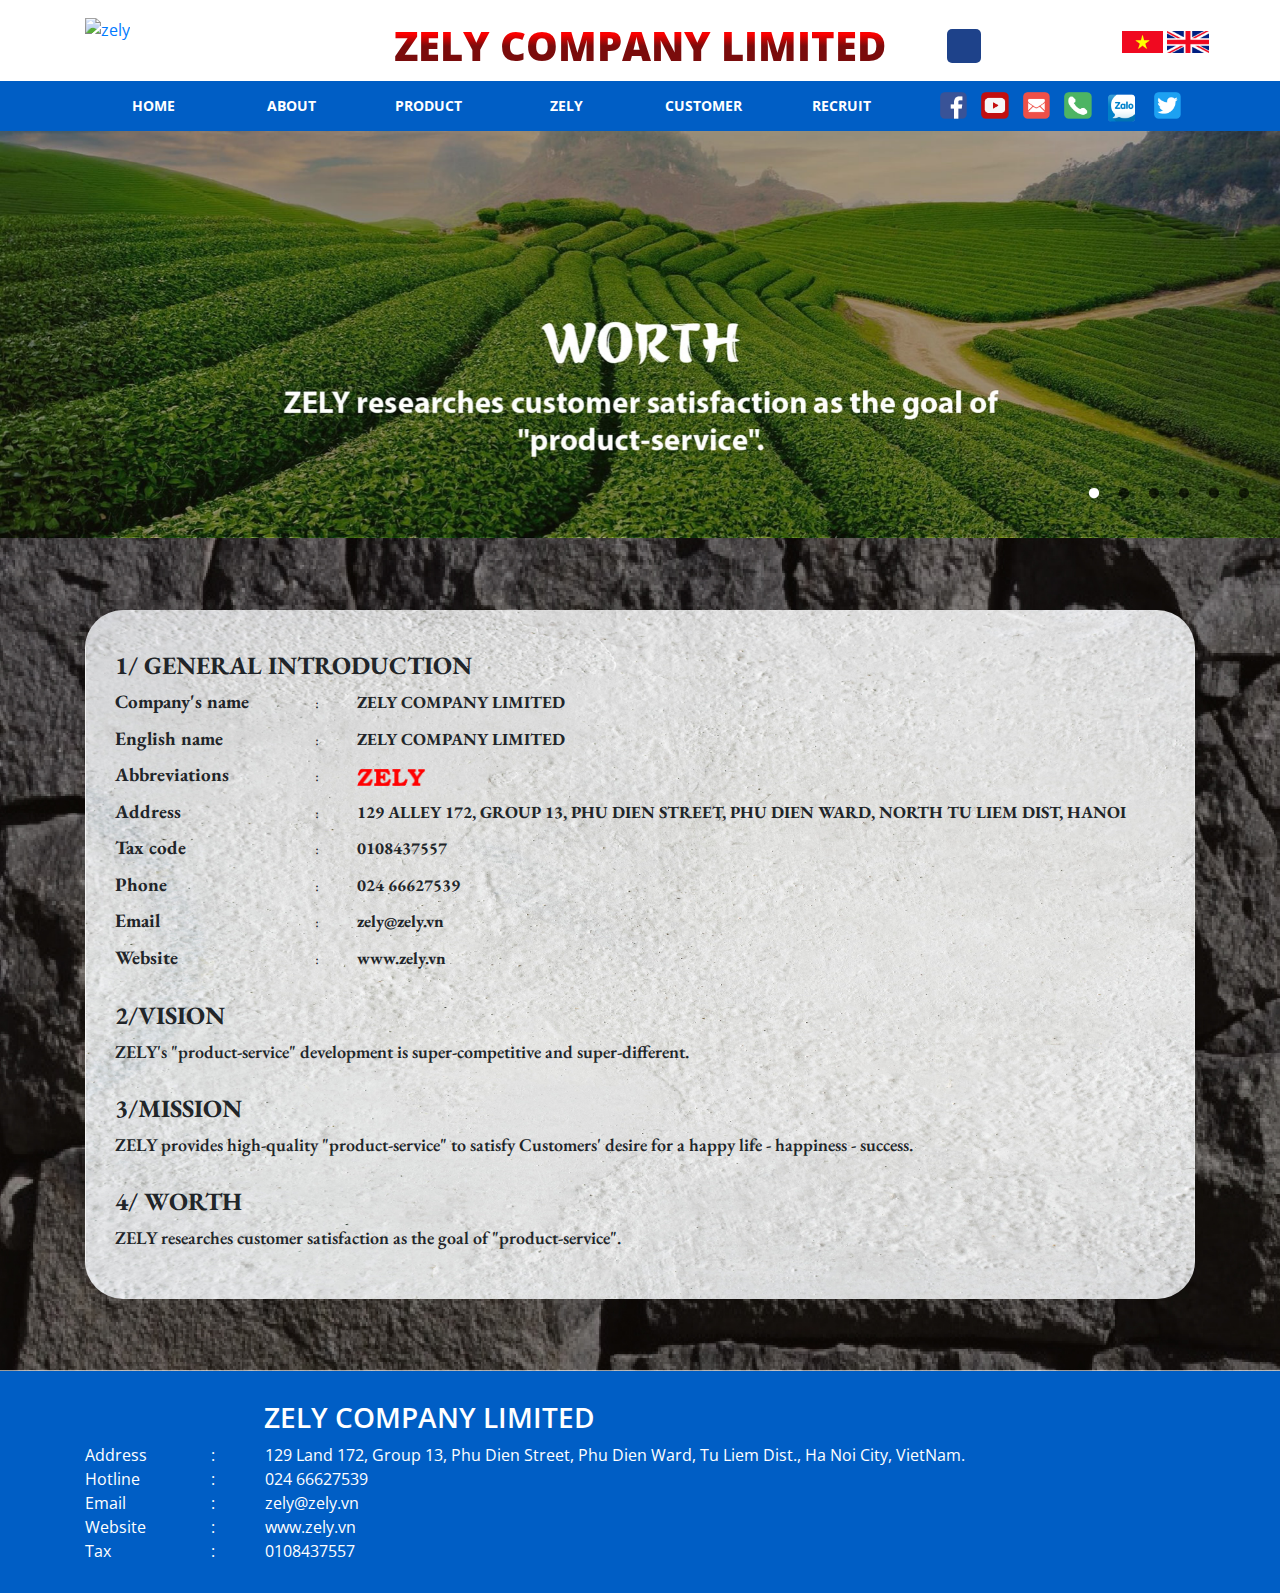
==== commit 2a14732b: "update" ====
--- a/about-EN.html
+++ b/about-EN.html
@@ -232,7 +232,7 @@
             <h3 class="title-company">Zely Company Limited</h3>
             <div class="text-company">
                 <span> Address</span>:
-                <aside> 129 court 172, Group 13, Phu Dien Street, Phu Dien Ward, Tu Liem Dist., Ha Noi City, VietNam.</aside> <br />
+                <aside> 129 Land 172, Group 13, Phu Dien Street, Phu Dien Ward, Tu Liem Dist., Ha Noi City, VietNam.</aside> <br />
                 <span> Hotline </span>:
                 <aside> 024 66627539</aside><br />
                 <span> Email</span>:
--- a/CSS/style.css
+++ b/CSS/style.css
@@ -1924,6 +1924,9 @@
     .about .bg-about .group-about p>span:first-of-type {
         width: 178px
     }
+    .comment-vision br {
+        display: none;
+    }
 }
 
 @media (max-width:991px) {
@@ -2029,7 +2032,7 @@
 }
 
 .vision h1 {
-    font-size: 25px;
+    font-size: 31px;
     padding-bottom: 10px;
     font-weight: 700;
     text-transform: uppercase
